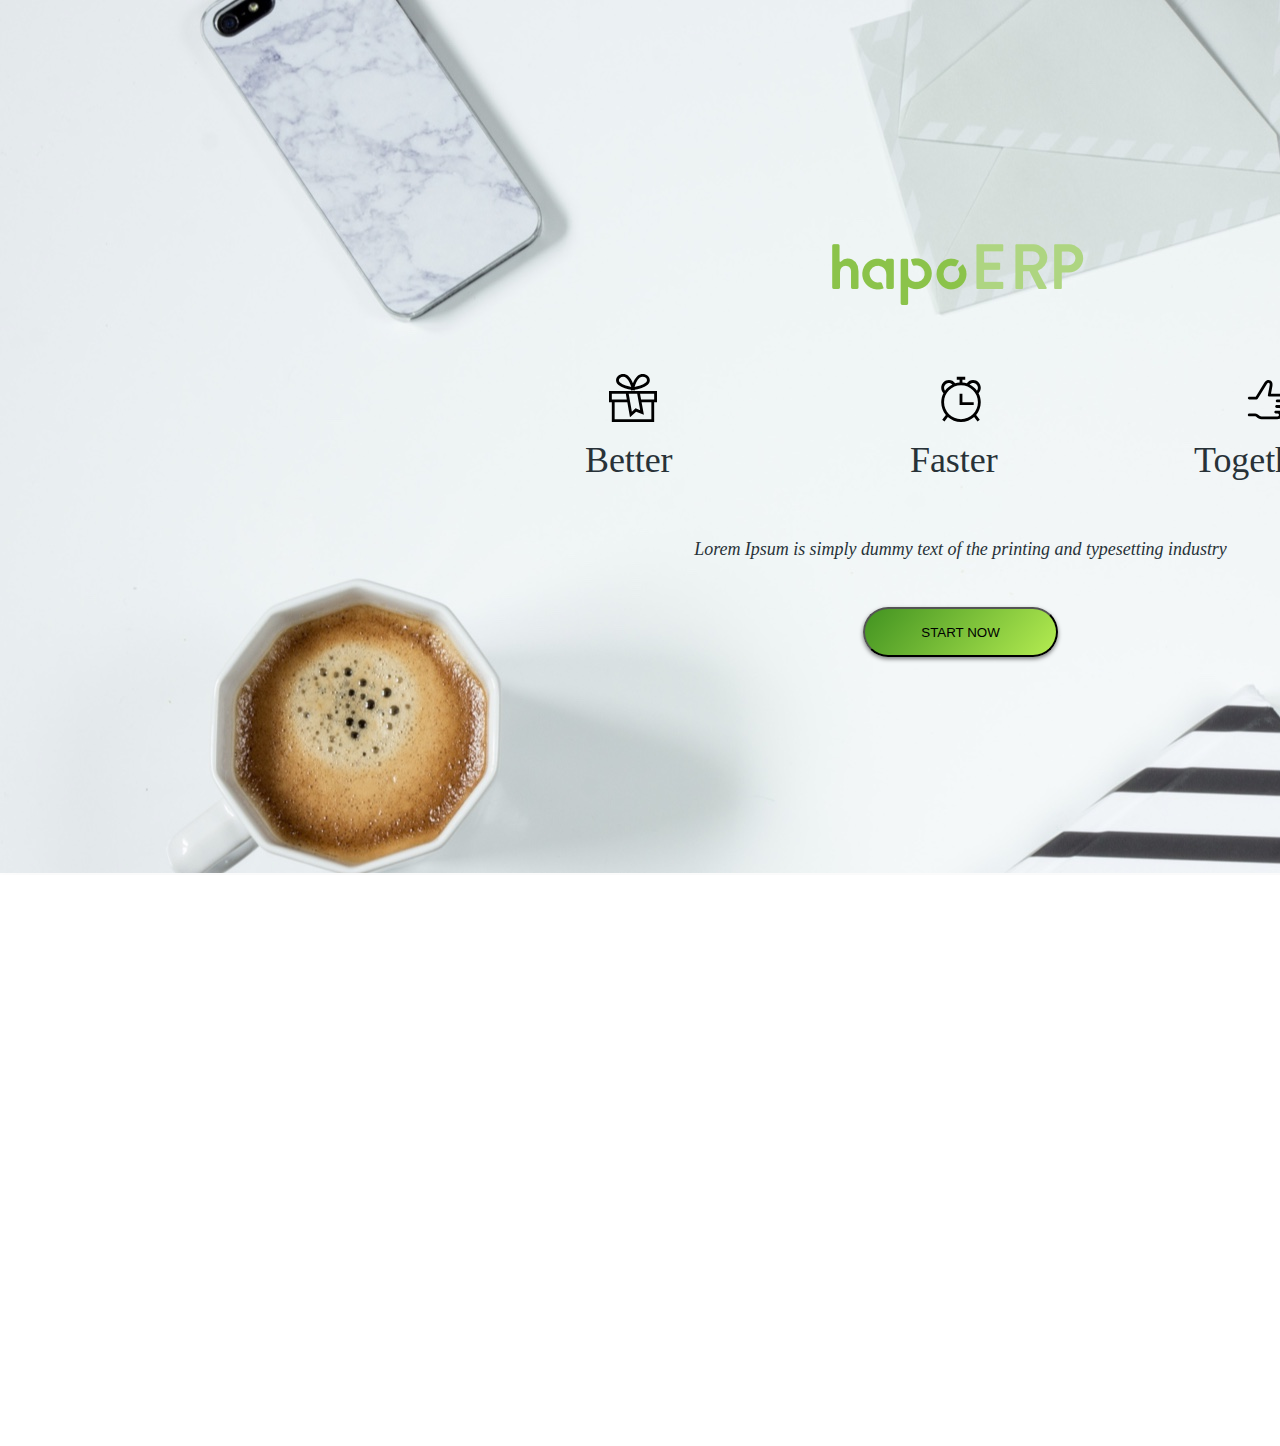
==== index.html @ c33e1467 "banner done" ====
<!DOCTYPE html>
<html>

<head>
    <link rel="stylesheet" href="css/style.css">
    <meta charset="UTF-8">
    <title>layout</title>
    
</head>

<body>
    <div class="wrapper">
        <header>
            <div class="top-content">
                <div class="about-us">
                    <pre>ABOUT US</pre>
                </div>
                <div class="sign-in"><button id="button">Sign in</button></div>
                <div class="hapo-erp"><img src="img/hapoERP.png" alt="..."></div>
    
                <img class="gift"  src="img/icon161-themify.svg" alt="photo">
                <img class="clock" src="img/icon199-themify.svg" alt="photo">
                <img class="finger" src="img/icon113-themify.svg" alt="photo">
                <p class="better" >Better</p>
                <p class="faster" >Faster</p>
                <p class="together" >Together</p>


                <p class="lorem-ipsum-is-simpl">Lorem Ipsum is simply dummy text of the printing and typesetting
                    industry</p>
                <div class="start-now"><button id="button1">START NOW</button></div>
            </div>
            <div class="mid-content">
                <div class="left">
                    <img class="mid-left" src="img/midleft.png" alt="...">

                </div>
                <div class="right"></div>
                
            </div>
        </header>
    </div>
</body>

</html>
---- css/style.css ----
* {
    margin: 0;
    padding: 0;
    box-sizing: border-box;
}


.top-content {
    width: 100%;
    height: 875px;
    background-image: url(../img/banner.jpeg);
    background-repeat: no-repeat;
    position: relative;
}
.about-us {
	height: 16px;
	width: 66px;
	color:#283238;
	font-family: Roboto;
	font-size: 12px;
	letter-spacing: 1px;
    line-height: 16px;
    position: absolute;
    top: 53px;
    right: 38px;
    bottom: 806px;
    left: 1344px;
}
.banner {
	height: 875px;
	width: 1920px;
}
.rectangle-2 {
	height: 36px;
	width: 82px;
	border: px solid #8BC34A;
    border-radius: 100px;
    position: absolute;
    top: 52px;
    right: 390px;
    left: 1448px;
    bottom: 796px;

    
}
.sign-in {
	color: #8BC34A;
	font-family: Roboto;
	font-size: 12px;
	letter-spacing: 1px;
	line-height: 16px;
}

#button {
    position: absolute;
    top: 52px;
    right: 390px;
    bottom: 796px;
    left: 1449px;
	height: 16px;
	width: 50px;

        height: 30px;
        width: 60px;
        color: #8BC34A;
        font-family: Roboto;
        font-size: 12px;
        letter-spacing: 1px;
        line-height: 16px;
    
}
.hapo-erp {
	height: 77px;
	width: 256px;
	color: #AED581;
	font-family: Enso;
	font-size: 64px;
    line-height: 77px;
    position: absolute;
    top: 244px;
    right: 832px;
    bottom: 554px;
    left: 832px;
}
.lorem-ipsum-is-simpl {
	height: 24px;
	width: 569px;
	color: #283238;
	font-family: Roboto;
	font-size: 18px;
	font-style: italic;
	letter-spacing: -0.03px;
    line-height: 24px;
    text-align: center;
    position: absolute;
    top: 537px;
    right: 675px;
    bottom: 314px;
    left: 676px;
}
#button1 {
	height: 50px;
	width: 195px;
	border-radius: 100px;
	background: linear-gradient(311.12deg, #B4EC51 0%, #429321 100%);
    box-shadow: 0 2px 4px 0 rgba(0,0,0,0.5);
    position: absolute;
    top: 607px;
    right: 862px;
    bottom: 233px;
    left: 863px;
}
.start-now {
	height: 21px;
	width: 101px;
	color: white;
	font-family: Roboto;
	font-size: 16px;
	letter-spacing: 1.33px;
	line-height: 21px;
}


.mid-content.ma {
	height: 571px;
	width: 1920px;
	background-color: #FFFFFF;
	box-shadow: 0 15px 35px 0 rgba(0,0,0,0.1);
}

.gift {
	height: 48px;
    width: 52px;
    position: absolute;
    top: 374px;
    right: 1261px;
    bottom: 453px;
    left: 607px;
}
.clock {
	height: 48px;
	width: 52px;
    position: absolute;
    top: 374px;
    right: 933px;
    bottom: 453px;
    left: 935px;
}
.finger {
	height: 48px;
	width: 52px;
    position: absolute;
    top: 374px;
    right: 629px;
    bottom: 453px;
    left: 1239px;
}
.together {
	height: 48px;
	width: 141px;
	color: #283238;
	font-family: Roboto;
	font-size: 36px;
	font-weight: 300;
	letter-spacing: -0.07px;
    line-height: 48px;
    position: absolute;
    padding: 436px 595px 391px 1194px;
}
.faster {
	height: 48px;
	width: 101px;
	color: #283238;
	font-family: Roboto;
	font-size: 36px;
	font-weight: 300;
	letter-spacing: -0.07px;
    line-height: 48px;
    position: absolute;
    padding: 436px 909px 391px 910px;
}
.better {
	height: 48px;
	width: 96px;
	color: #283238;
	font-family: Roboto;
	font-size: 36px;
	font-weight: 300;
	letter-spacing: -0.07px;
    line-height: 48px;
    position: absolute;
    padding: 436px 1239px 391px 585px;
}
.mid-content {
	height: 571px;
	width: 1920px;
	background-color: #FFFFFF;
	box-shadow: 0 15px 35px 0 rgba(0,0,0,0.1);
}
.mid-left{
    height: 365.22px ;
    width: 554.34px;
    position: absolute;
    padding: 107.41px 975.49px 100.26px 390.21px;
}
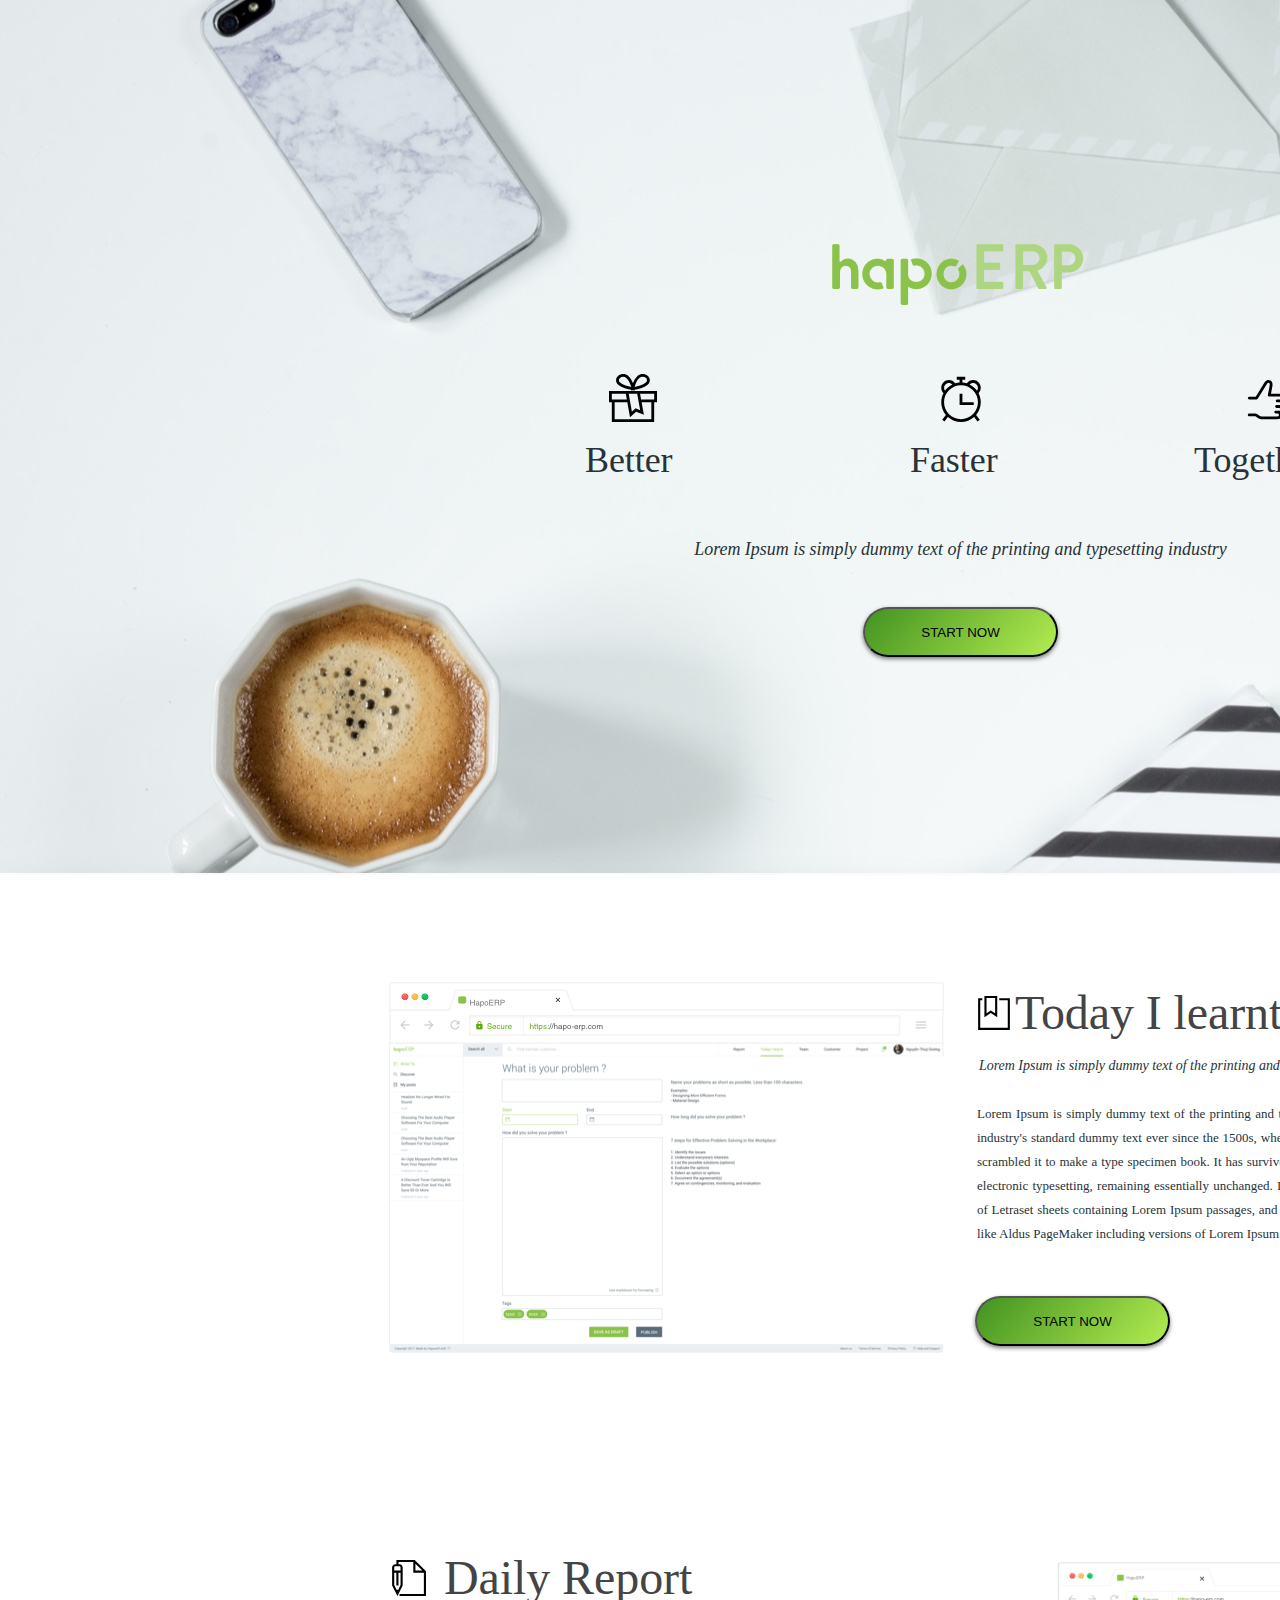
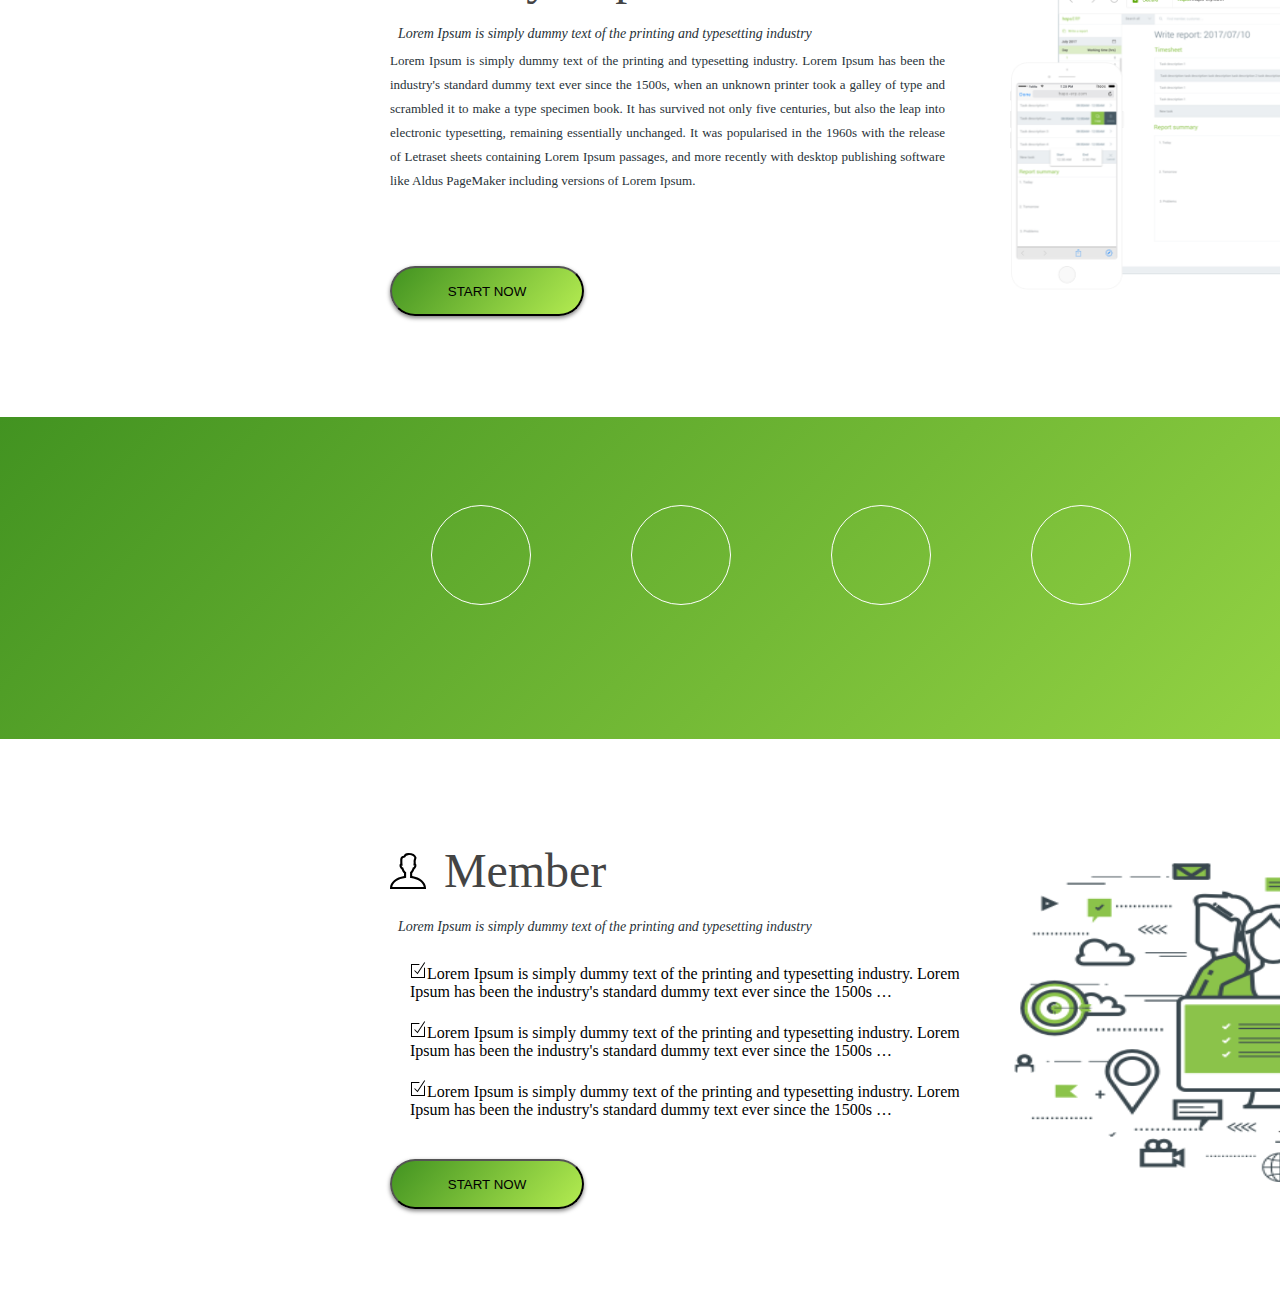
==== commit daf237b0: "to Member" ====
--- a/index.html
+++ b/index.html
@@ -5,7 +5,7 @@
     <link rel="stylesheet" href="css/style.css">
     <meta charset="UTF-8">
     <title>layout</title>
-    
+
 </head>
 
 <body>
@@ -17,29 +17,97 @@
                 </div>
                 <div class="sign-in"><button id="button">Sign in</button></div>
                 <div class="hapo-erp"><img src="img/hapoERP.png" alt="..."></div>
-    
-                <img class="gift"  src="img/icon161-themify.svg" alt="photo">
+
+                <img class="gift" src="img/icon161-themify.svg" alt="photo">
                 <img class="clock" src="img/icon199-themify.svg" alt="photo">
                 <img class="finger" src="img/icon113-themify.svg" alt="photo">
-                <p class="better" >Better</p>
-                <p class="faster" >Faster</p>
-                <p class="together" >Together</p>
+                <p class="better">Better</p>
+                <p class="faster">Faster</p>
+                <p class="together">Together</p>
 
 
-                <p class="lorem-ipsum-is-simpl">Lorem Ipsum is simply dummy text of the printing and typesetting
-                    industry</p>
+                <p class="lorem-ipsum-is-simpl">Lorem Ipsum is simply dummy text of the printing and typesetting industry
+                </p>
                 <div class="start-now"><button id="button1">START NOW</button></div>
             </div>
-            <div class="mid-content">
-                <div class="left">
-                    <img class="mid-left" src="img/midleft.png" alt="...">
+            <div class="learn-content">
+                <img class="left-learn" src="img/TIL.png" alt="photo1">
+                <div class="right-learn">
+                    <img class="icon1" src="img/icon25-themify.svg" alt="">
+                    <p class="title-learn">Today I learnt </p>
+                    <p class="line1">Lorem Ipsum is simply dummy text of the printing and typesetting industry</p>
+                    <p class="lorem1">Lorem Ipsum is simply dummy text of the printing and typesetting industry. Lorem Ipsum has been the industry's standard dummy text ever since the 1500s, when an unknown printer took a galley of type and scrambled it to make a type
+                        specimen book. It has survived not only five centuries, but also the leap into electronic typesetting, remaining essentially unchanged. It was popularised in the 1960s with the release of Letraset sheets containing Lorem Ipsum
+                        passages, and more recently with desktop publishing software like Aldus PageMaker including versions of Lorem Ipsum.</p>
+                    <button id="button2">START NOW</button>
+                </div>
+            </div>
+            <div class="report-content">
+                <div class="middle">
+                    <img class="icon2" src="img/write.svg" alt="">
+                    <p class="title-report">Daily Report</p>
+                    <p class="line2">Lorem Ipsum is simply dummy text of the printing and typesetting industry</p>
+                    <p class="lorem2">Lorem Ipsum is simply dummy text of the printing and typesetting industry. Lorem Ipsum has been the industry's standard dummy text ever since the 1500s, when an unknown printer took a galley of type and scrambled it to make a type
+                        specimen book. It has survived not only five centuries, but also the leap into electronic typesetting, remaining essentially unchanged. It was popularised in the 1960s with the release of Letraset sheets containing Lorem Ipsum
+                        passages, and more recently with desktop publishing software like Aldus PageMaker including versions of Lorem Ipsum.</p>
+                    <button id="button3">START NOW</button>
+                    <img class="photo" src="img/daily-report.png" alt="">
+                </div>
+            </div>
+            <div class="step">
+                <ul>
+                    <li>
+                        <div class="circle-large"></div>
+                        <div class="circle-small"></div>
+                    </li>
+                    <li>
+                        <div class="circle-large"></div>
+                        <div class="circle-small"></div>
+                    </li>
+                    <li>
+                        <div class="circle-large"></div>
+                        <div class="circle-small"></div>
+                    </li>
+                    <li>
+                        <div class="circle-large"></div>
+                        <div class="circle-small"></div>
+                    </li>
 
+                </ul>
+
+            </div>
+            <div class="report-content">
+                <div class="middle">
+                    <img class="icon2" src="img/icon3-themify.svg" alt="">
+                    <p class="title-report">Member</p>
+                    <p class="line2">Lorem Ipsum is simply dummy text of the printing and typesetting industry</p>
+                    <ol>
+                        <li>
+                            <p><img src="img/icon78-themify.svg" alt="">Lorem Ipsum is simply dummy text of the printing and typesetting industry. Lorem <br>Ipsum has been the industry's standard dummy text ever since the 1500s … </p>
+                        </li>
+                        <li>
+                            <p><img src="img/icon78-themify.svg" alt="">Lorem Ipsum is simply dummy text of the printing and typesetting industry. Lorem <br>Ipsum has been the industry's standard dummy text ever since the 1500s … </p>
+                        </li>
+                        <li>
+                            <p><img src="img/icon78-themify.svg" alt="">Lorem Ipsum is simply dummy text of the printing and typesetting industry. Lorem <br>Ipsum has been the industry's standard dummy text ever since the 1500s … </p>
+                        </li>
+                    </ol>
+                    <!-- <p class="lorem2">Lorem Ipsum is simply dummy text of the printing and typesetting industry. Lorem Ipsum has been the industry's standard dummy text ever since the 1500s, when an unknown printer took a galley of type and scrambled it to make a type
+                        specimen book. It has survived not only five centuries, but also the leap into electronic typesetting, remaining essentially unchanged. It was popularised in the 1960s with the release of Letraset sheets containing Lorem Ipsum
+                        passages, and more recently with desktop publishing software like Aldus PageMaker including versions of Lorem Ipsum.</p>-->
+                    <button id="button3">START NOW</button>
+                    <img class="photo" src="img/Page 1.png" alt="">
                 </div>
-                <div class="right"></div>
-                
+
             </div>
+
         </header>
+
+
+        <!-- <div class="circle"></div> -->
     </div>
+    <!--wrapper-->
+
 </body>
 
 </html>--- a/css/style.css
+++ b/css/style.css
@@ -3,7 +3,6 @@
     padding: 0;
     box-sizing: border-box;
 }
-
 
 .top-content {
     width: 100%;
@@ -12,13 +11,14 @@
     background-repeat: no-repeat;
     position: relative;
 }
+
 .about-us {
-	height: 16px;
-	width: 66px;
-	color:#283238;
-	font-family: Roboto;
-	font-size: 12px;
-	letter-spacing: 1px;
+    height: 16px;
+    width: 66px;
+    color: #283238;
+    font-family: Roboto;
+    font-size: 12px;
+    letter-spacing: 1px;
     line-height: 16px;
     position: absolute;
     top: 53px;
@@ -26,29 +26,30 @@
     bottom: 806px;
     left: 1344px;
 }
+
 .banner {
-	height: 875px;
-	width: 1920px;
-}
+    height: 875px;
+    width: 1920px;
+}
+
 .rectangle-2 {
-	height: 36px;
-	width: 82px;
-	border: px solid #8BC34A;
+    height: 36px;
+    width: 82px;
+    border: px solid #8BC34A;
     border-radius: 100px;
     position: absolute;
     top: 52px;
     right: 390px;
     left: 1448px;
     bottom: 796px;
-
-    
-}
+}
+
 .sign-in {
-	color: #8BC34A;
-	font-family: Roboto;
-	font-size: 12px;
-	letter-spacing: 1px;
-	line-height: 16px;
+    color: #8BC34A;
+    font-family: Roboto;
+    font-size: 12px;
+    letter-spacing: 1px;
+    line-height: 16px;
 }
 
 #button {
@@ -57,24 +58,23 @@
     right: 390px;
     bottom: 796px;
     left: 1449px;
-	height: 16px;
-	width: 50px;
-
-        height: 30px;
-        width: 60px;
-        color: #8BC34A;
-        font-family: Roboto;
-        font-size: 12px;
-        letter-spacing: 1px;
-        line-height: 16px;
-    
-}
+    height: 16px;
+    width: 50px;
+    height: 30px;
+    width: 60px;
+    color: #8BC34A;
+    font-family: Roboto;
+    font-size: 12px;
+    letter-spacing: 1px;
+    line-height: 16px;
+}
+
 .hapo-erp {
-	height: 77px;
-	width: 256px;
-	color: #AED581;
-	font-family: Enso;
-	font-size: 64px;
+    height: 77px;
+    width: 256px;
+    color: #AED581;
+    font-family: Enso;
+    font-size: 64px;
     line-height: 77px;
     position: absolute;
     top: 244px;
@@ -82,14 +82,15 @@
     bottom: 554px;
     left: 832px;
 }
+
 .lorem-ipsum-is-simpl {
-	height: 24px;
-	width: 569px;
-	color: #283238;
-	font-family: Roboto;
-	font-size: 18px;
-	font-style: italic;
-	letter-spacing: -0.03px;
+    height: 24px;
+    width: 569px;
+    color: #283238;
+    font-family: Roboto;
+    font-size: 18px;
+    font-style: italic;
+    letter-spacing: -0.03px;
     line-height: 24px;
     text-align: center;
     position: absolute;
@@ -98,38 +99,39 @@
     bottom: 314px;
     left: 676px;
 }
+
 #button1 {
-	height: 50px;
-	width: 195px;
-	border-radius: 100px;
-	background: linear-gradient(311.12deg, #B4EC51 0%, #429321 100%);
-    box-shadow: 0 2px 4px 0 rgba(0,0,0,0.5);
+    height: 50px;
+    width: 195px;
+    border-radius: 100px;
+    background: linear-gradient(311.12deg, #B4EC51 0%, #429321 100%);
+    box-shadow: 0 2px 4px 0 rgba(0, 0, 0, 0.5);
     position: absolute;
     top: 607px;
     right: 862px;
     bottom: 233px;
     left: 863px;
 }
+
 .start-now {
-	height: 21px;
-	width: 101px;
-	color: white;
-	font-family: Roboto;
-	font-size: 16px;
-	letter-spacing: 1.33px;
-	line-height: 21px;
-}
-
+    height: 21px;
+    width: 101px;
+    color: white;
+    font-family: Roboto;
+    font-size: 16px;
+    letter-spacing: 1.33px;
+    line-height: 21px;
+}
 
 .mid-content.ma {
-	height: 571px;
-	width: 1920px;
-	background-color: #FFFFFF;
-	box-shadow: 0 15px 35px 0 rgba(0,0,0,0.1);
+    height: 571px;
+    width: 1920px;
+    background-color: #FFFFFF;
+    box-shadow: 0 15px 35px 0 rgba(0, 0, 0, 0.1);
 }
 
 .gift {
-	height: 48px;
+    height: 48px;
     width: 52px;
     position: absolute;
     top: 374px;
@@ -137,69 +139,311 @@
     bottom: 453px;
     left: 607px;
 }
+
 .clock {
-	height: 48px;
-	width: 52px;
+    height: 48px;
+    width: 52px;
     position: absolute;
     top: 374px;
     right: 933px;
     bottom: 453px;
     left: 935px;
 }
+
 .finger {
-	height: 48px;
-	width: 52px;
+    height: 48px;
+    width: 52px;
     position: absolute;
     top: 374px;
     right: 629px;
     bottom: 453px;
     left: 1239px;
 }
+
 .together {
-	height: 48px;
-	width: 141px;
-	color: #283238;
-	font-family: Roboto;
-	font-size: 36px;
-	font-weight: 300;
-	letter-spacing: -0.07px;
+    height: 48px;
+    width: 141px;
+    color: #283238;
+    font-family: Roboto;
+    font-size: 36px;
+    font-weight: 300;
+    letter-spacing: -0.07px;
     line-height: 48px;
     position: absolute;
     padding: 436px 595px 391px 1194px;
 }
+
 .faster {
-	height: 48px;
-	width: 101px;
-	color: #283238;
-	font-family: Roboto;
-	font-size: 36px;
-	font-weight: 300;
-	letter-spacing: -0.07px;
+    height: 48px;
+    width: 101px;
+    color: #283238;
+    font-family: Roboto;
+    font-size: 36px;
+    font-weight: 300;
+    letter-spacing: -0.07px;
     line-height: 48px;
     position: absolute;
     padding: 436px 909px 391px 910px;
 }
+
 .better {
-	height: 48px;
-	width: 96px;
-	color: #283238;
-	font-family: Roboto;
-	font-size: 36px;
-	font-weight: 300;
-	letter-spacing: -0.07px;
+    height: 48px;
+    width: 96px;
+    color: #283238;
+    font-family: Roboto;
+    font-size: 36px;
+    font-weight: 300;
+    letter-spacing: -0.07px;
     line-height: 48px;
     position: absolute;
     padding: 436px 1239px 391px 585px;
 }
-.mid-content {
-	height: 571px;
-	width: 1920px;
-	background-color: #FFFFFF;
-	box-shadow: 0 15px 35px 0 rgba(0,0,0,0.1);
-}
-.mid-left{
-    height: 365.22px ;
-    width: 554.34px;
-    position: absolute;
-    padding: 107.41px 975.49px 100.26px 390.21px;
+
+
+/*................*/
+
+
+/*..............................*/
+
+
+/*........To day i learn........*/
+
+.learn-content {
+    position: relative;
+    height: 571px;
+    width: 1920px;
+    background-color: #FFFFFF;
+    box-shadow: 0 15px 35px 0 rgba(0, 0, 0, 0.1);
+}
+
+.left-learn {
+    top: 107.41px;
+    right: 975.81px;
+    position: absolute;
+}
+
+.right-learn {
+    width: 554px;
+    height: 364px;
+    top: 107.41px;
+    right: 390px;
+    position: absolute;
+    background: white;
+}
+
+.icon1 {
+    width: 36px;
+    height: 36px;
+    position: absolute;
+    top: 14px;
+    color: #444444;
+    font-family: themify;
+    font-size: 36px;
+    letter-spacing: -0.07px;
+    line-height: 36px;
+}
+
+.title-learn {
+    position: absolute;
+    height: 63px;
+    width: 308px;
+    top: -1px;
+    left: 39px;
+    color: #444444;
+    font-family: Roboto;
+    font-size: 48px;
+    font-weight: 300;
+    letter-spacing: -0.09px;
+    line-height: 63px;
+}
+
+.line1 {
+    height: 19px;
+    width: 442px;
+    color: #283238;
+    font-family: Roboto;
+    font-size: 14px;
+    font-style: italic;
+    letter-spacing: -0.03px;
+    line-height: 19px;
+    position: absolute;
+    top: 74px;
+    left: 3px;
+}
+
+.lorem1 {
+    height: 168px;
+    width: 555px;
+    color: #283238;
+    font-family: Roboto;
+    font-size: 13px;
+    line-height: 24px;
+    text-align: justify;
+    position: absolute;
+    top: 120px;
+    left: 1px;
+}
+
+#button2 {
+    height: 50px;
+    width: 195px;
+    border-radius: 100px;
+    background: linear-gradient(311.12deg, #B4EC51 0%, #429321 100%);
+    box-shadow: 0 2px 4px 0 rgba(0, 0, 0, 0.5);
+    position: absolute;
+    top: 314px;
+    right: 360px;
+}
+
+
+/*.................................*/
+
+
+/*.........Daily Report..........*/
+
+.report-content {
+    width: 1920px;
+    height: 571px;
+    background: white;
+    position: relative;
+}
+
+.icon2 {
+    width: 36px;
+    height: 36px;
+    position: absolute;
+    top: 14px;
+    left: 0;
+    color: #444444;
+    font-family: themify;
+    font-size: 36px;
+    letter-spacing: -0.07px;
+    line-height: 36px;
+}
+
+.middle {
+    width: 1140px;
+    height: 370px;
+    top: 107.41px;
+    right: 390px;
+    top: 100px;
+    position: absolute;
+    background: white;
+}
+
+.title-report {
+    height: 63px;
+    width: 252px;
+    color: #444444;
+    font-family: Roboto;
+    font-size: 48px;
+    font-weight: 300;
+    letter-spacing: -0.09px;
+    line-height: 63px;
+    position: absolute;
+    margin-left: 54px;
+}
+
+.line2 {
+    height: 19px;
+    width: 442px;
+    color: #283238;
+    font-family: Roboto;
+    font-size: 14px;
+    font-style: italic;
+    letter-spacing: -0.03px;
+    line-height: 19px;
+    position: absolute;
+    top: 78px;
+    left: 8px;
+}
+
+.lorem2 {
+    height: 168px;
+    width: 555px;
+    color: #283238;
+    font-family: Roboto;
+    font-size: 13px;
+    line-height: 24px;
+    text-align: justify;
+    position: absolute;
+    top: 103px;
+    left: 0px;
+}
+
+#button3 {
+    height: 50px;
+    width: 194px;
+    border-radius: 100px;
+    background: linear-gradient(311.12deg, #B4EC51 0%, #429321 100%);
+    box-shadow: 0 2px 4px 0 rgba(0, 0, 0, 0.5);
+    position: absolute;
+    left: 0px;
+    bottom: 0px;
+}
+
+.photo {
+    height: 328px;
+    width: 520px;
+    position: absolute;
+    top: 16px;
+    right: 0px;
+}
+
+
+/*.........................*/
+
+
+/* ....................... */
+
+
+/* ..........step-cirle----------- */
+
+.step {
+    position: relative;
+    height: 322px;
+    width: 1920px;
+    background: linear-gradient(315deg, #B4EC51 0%, #429321 100%);
+}
+
+
+/* .circle {
+    width: 100px;
+    height: 100px;
+    background-color: #283238;
+    margin: 0 auto;
+    border-radius: 50%;
+} */
+
+ul {
+    list-style: none;
+    /* background: #429321; */
+    position: absolute;
+    top: 37.75px;
+    left: 380.75px;
+    height: 250;
+    width: 200;
+}
+
+ul li {
+    float: left;
+    margin: 50px;
+}
+
+.circle-large {
+    width: 100px;
+    height: 100px;
+    margin: 0 auto;
+    border-radius: 50%;
+    border: 1px solid white;
+}
+
+ol {
+    list-style: none;
+    margin: 123px auto;
+    padding: -10px;
+}
+
+ol li {
+    margin: 20px;
 }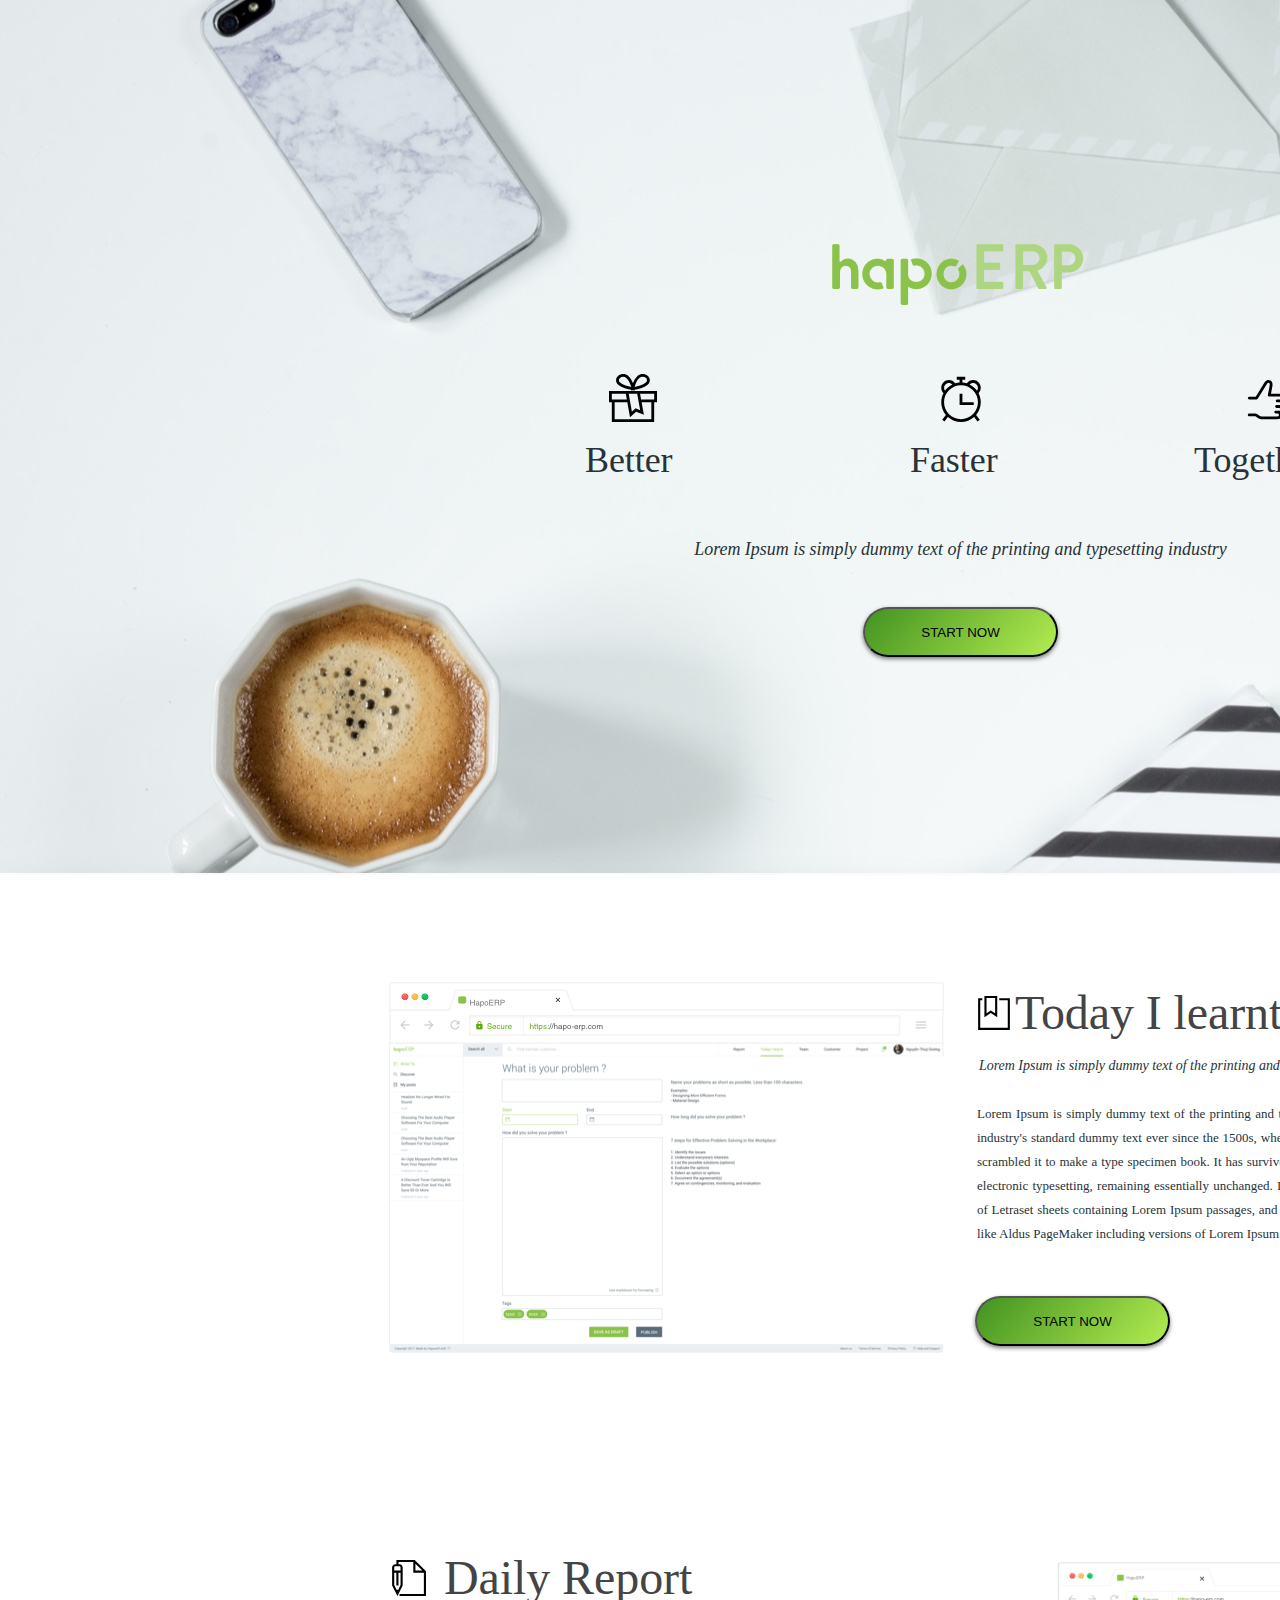
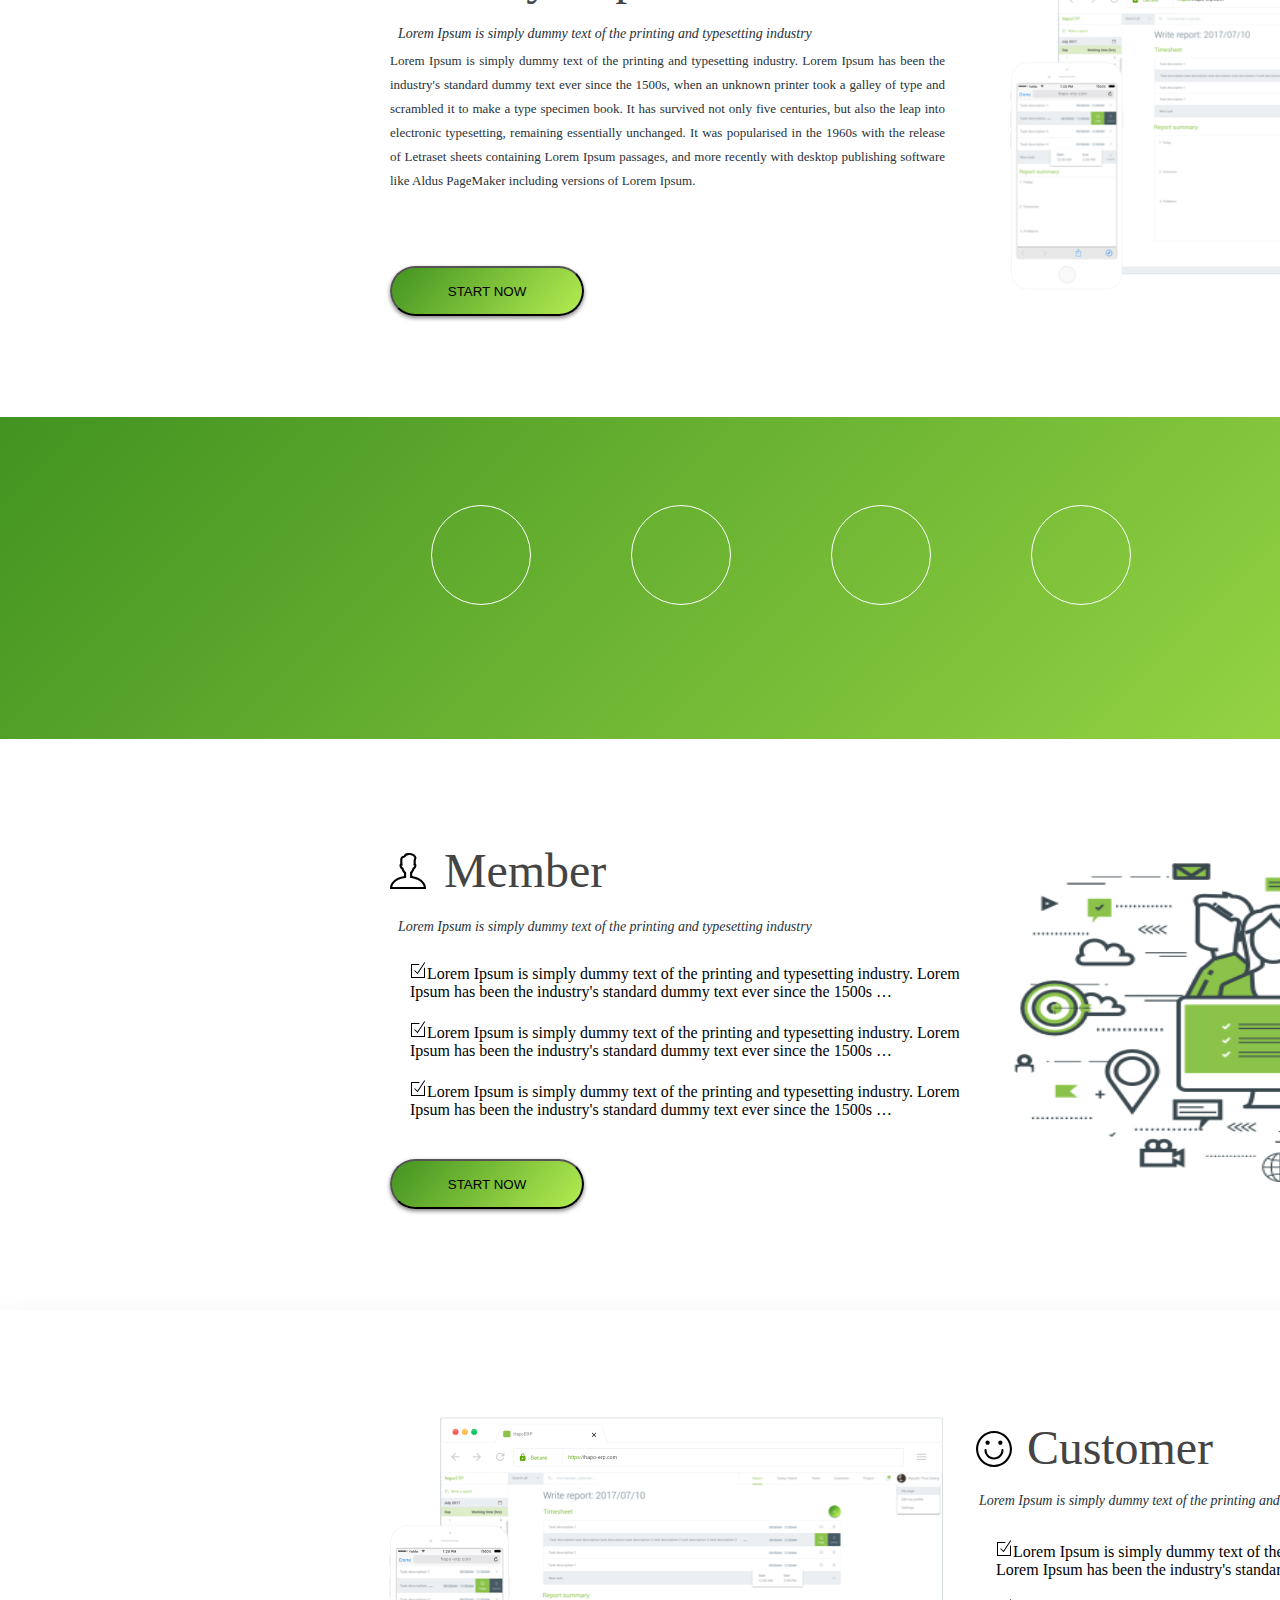
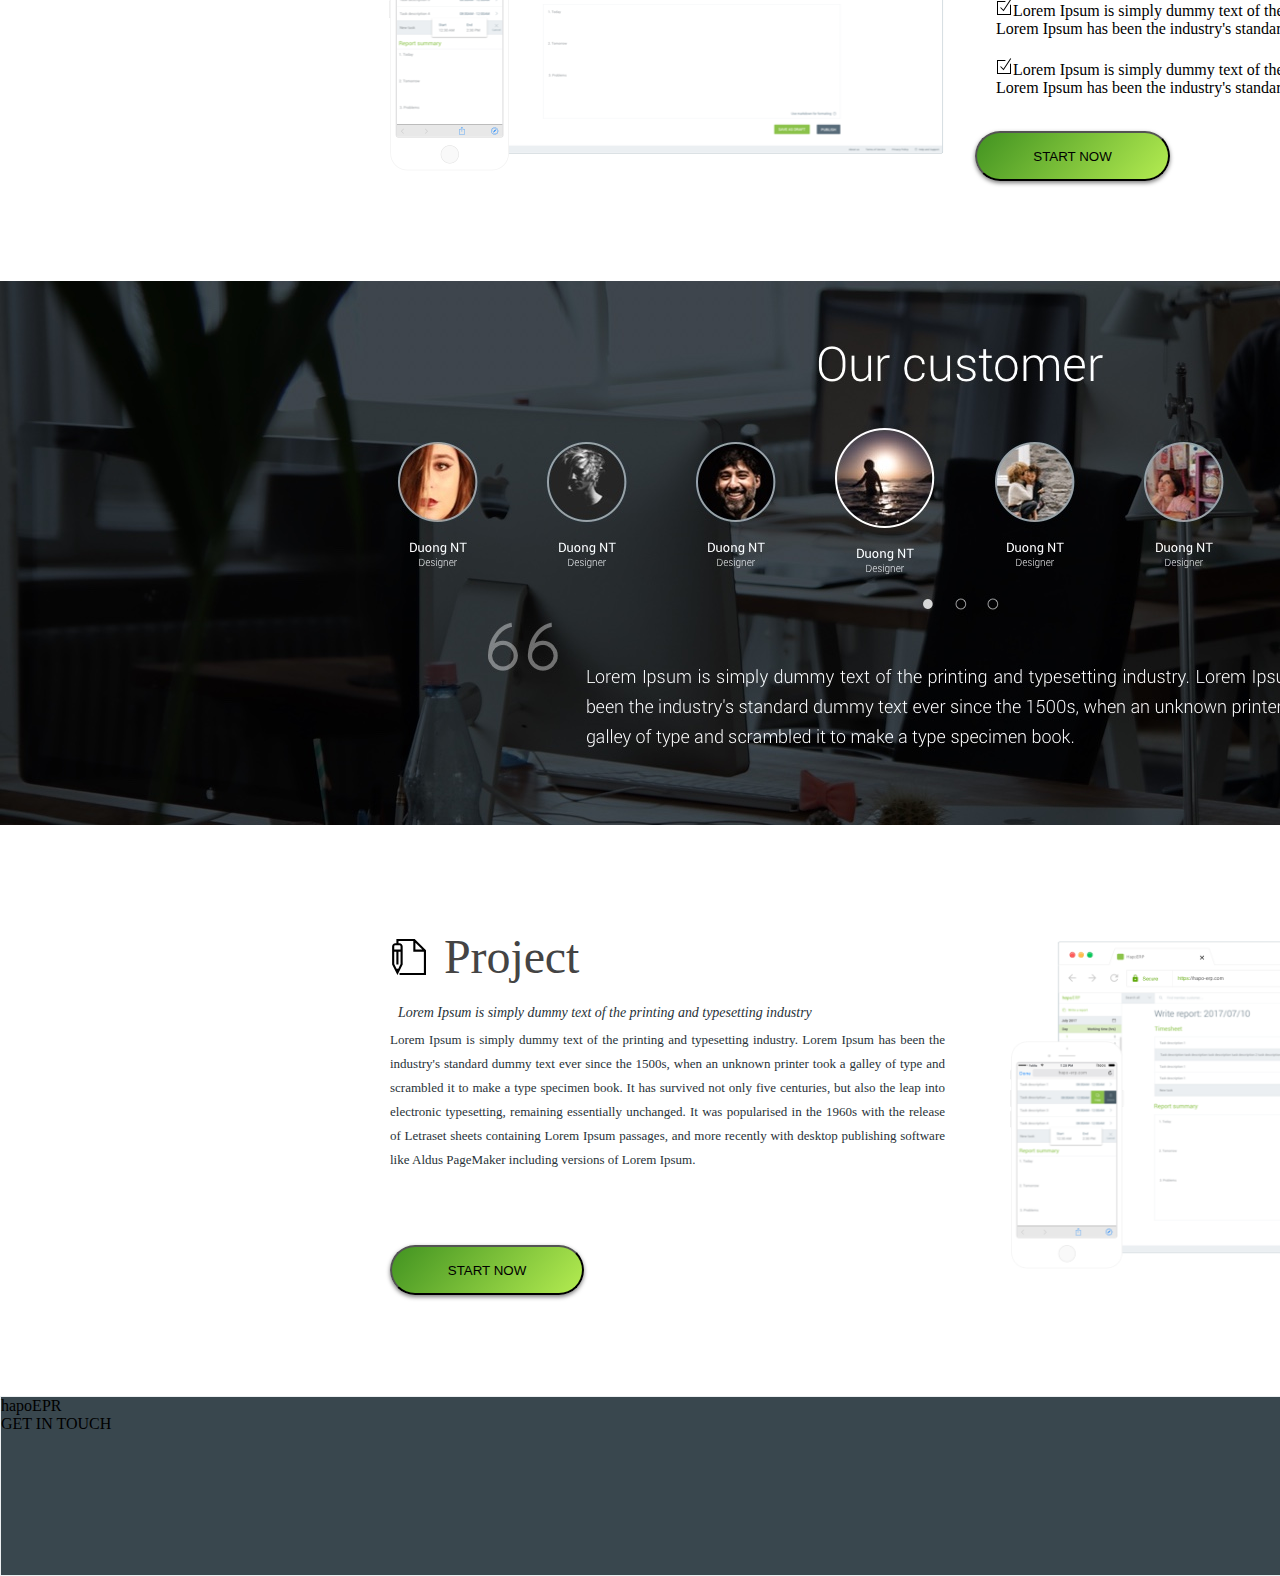
==== commit 31486783: "ngay 5/7" ====
--- a/index.html
+++ b/index.html
@@ -76,6 +76,7 @@
                 </ul>
 
             </div>
+            <!-- member -->
             <div class="report-content">
                 <div class="middle">
                     <img class="icon2" src="img/icon3-themify.svg" alt="">
@@ -93,18 +94,131 @@
                         </li>
                     </ol>
                     <!-- <p class="lorem2">Lorem Ipsum is simply dummy text of the printing and typesetting industry. Lorem Ipsum has been the industry's standard dummy text ever since the 1500s, when an unknown printer took a galley of type and scrambled it to make a type
-                        specimen book. It has survived not only five centuries, but also the leap into electronic typesetting, remaining essentially unchanged. It was popularised in the 1960s with the release of Letraset sheets containing Lorem Ipsum
-                        passages, and more recently with desktop publishing software like Aldus PageMaker including versions of Lorem Ipsum.</p>-->
+                            specimen book. It has survived not only five centuries, but also the leap into electronic typesetting, remaining essentially unchanged. It was popularised in the 1960s with the release of Letraset sheets containing Lorem Ipsum
+                            passages, and more recently with desktop publishing software like Aldus PageMaker including versions of Lorem Ipsum.</p>-->
                     <button id="button3">START NOW</button>
                     <img class="photo" src="img/Page 1.png" alt="">
                 </div>
 
-            </div>
-
-        </header>
-
-
-        <!-- <div class="circle"></div> -->
+
+            </div>
+            <!-- customer -->
+            <div class="learn-content">
+                <img class="left-learn" src="img/daily-report.png" alt="photo2">
+                <div class="right-learn">
+                    <img class="icon1" src="img/icon288-themify.svg" alt="">
+                    <pre class="title-learn"> Customer </pre>
+                    <p class="line1">Lorem Ipsum is simply dummy text of the printing and typesetting industry</p>
+                    <p class="lorem1">
+                        <ol>
+                            <li>
+                                <p><img src="img/icon78-themify.svg" alt="">Lorem Ipsum is simply dummy text of the printing and typesetting industry. Lorem Ipsum has been the industry's standard dummy text ever since the 1500s</p>
+                            </li>
+                            <li>
+                                <p><img src="img/icon78-themify.svg" alt="">Lorem Ipsum is simply dummy text of the printing and typesetting industry. Lorem Ipsum has been the industry's standard dummy text ever since the 1500s</p>
+                            </li>
+                            <li>
+                                <p><img src="img/icon78-themify.svg" alt="">Lorem Ipsum is simply dummy text of the printing and typesetting industry. Lorem Ipsum has been the industry's standard dummy text ever since the 1500s</p>
+                            </li>
+                        </ol>
+                    </p>
+                    <button id="button2">START NOW</button>
+                </div>
+            </div>
+
+            <!--      our customer     -->
+            <!-- <div class="our">
+                <p class="our-customer">Our Customer</p>
+                <ul>
+                    <li><img src="img/Rectangle 4 Copy 2.png" alt="">
+                        <div class="label">
+                            <p>Duong NT</p>
+                            <small>Designer</small>
+                        </div>
+
+                    </li>
+                    <li><img src="img/Rectangle 4 Copy 2.png" alt="">
+                        <div class="label">
+                            <p>Duong NT</p>
+                            <small>Designer</small>
+                        </div>
+
+                    </li>
+                    <li><img src="img/Rectangle 4 Copy 2.png" alt="">
+                        <div class="label">
+                            <p>Duong NT</p>
+                            <small>Designer</small>
+                        </div>
+                    </li>
+                    <li><img src="img/Rectangle 4 Copy 2.png" alt="">
+                        <div class="label">
+                            <p>Duong NT</p>
+                            <small>Designer</small>
+                        </div>
+                    </li>
+                    <li><img src="img/Rectangle 4 Copy 2.png" alt="">
+                        <div class="label">
+                            <p>Duong NT</p>
+                            <small>Designer</small>
+                        </div>
+                    </li>
+                    <li><img src="img/Rectangle 4 Copy 2.png" alt="">
+                        <div class="label">
+                            <p>Duong NT</p>
+                            <small>Designer</small>
+                        </div>
+                    </li>
+                    <li><img src="img/Rectangle 4 Copy 2.png" alt="">
+                        <div class="label">
+                            <p>Duong NT</p>
+                            <small>Designer</small>
+                        </div>
+                    </li>
+                    <li><img src="img/Rectangle 4 Copy 2.png" alt="">
+                        <div class="label">
+                            <p>Duong NT</p>
+                            <small>Designer</small>
+                        </div>
+                    </li>
+                </ul>
+                <div class="text6699">
+                    <div class="text">
+                        <p>Lorem ipsum, dolor sit amet consectetur adipisicing elit. Cupiditate nam repudiandae voluptates perferendis eligendi omnis natus quis recusandae quae aspernatur amet ipsum magni modi, pariatur corrupti soluta doloremque dolor,
+                            in deleniti laboriosam quidem quibusdam veritatis. Fugit molestiae aliquid veniam possimus repudiandae voluptates?</p>
+                    </div>
+                    <div class="quote-left">66</div>
+                    <div class="quote-right">99</div>
+
+                </div>
+            </div> -->
+            <div class="our"><img src="img/ourcustomer.jpg" alt=""></div>
+            <!--        project content     -->
+            <div class="report-content">
+                <div class="middle">
+                    <img class="icon2" src="img/write.svg" alt="">
+                    <p class="title-report">Project</p>
+                    <p class="line2">Lorem Ipsum is simply dummy text of the printing and typesetting industry</p>
+                    <p class="lorem2">Lorem Ipsum is simply dummy text of the printing and typesetting industry. Lorem Ipsum has been the industry's standard dummy text ever since the 1500s, when an unknown printer took a galley of type and scrambled it to make a type
+                        specimen book. It has survived not only five centuries, but also the leap into electronic typesetting, remaining essentially unchanged. It was popularised in the 1960s with the release of Letraset sheets containing Lorem Ipsum
+                        passages, and more recently with desktop publishing software like Aldus PageMaker including versions of Lorem Ipsum.</p>
+                    <button id="button3">START NOW</button>
+                    <img class="photo" src="img/daily-report.png" alt="">
+                </div>
+            </div>
+            <!--           footter           -->
+            <div class="footer">
+                <p class="hapo">hapoEPR</p>
+                <p class="get-in-touch">GET IN TOUCH</p>
+
+
+            </div>
+    </div>
+
+
+    </header>
+
+
+    <!-- <div class="circle"></div> -->
     </div>
     <!--wrapper-->
 
--- a/css/style.css
+++ b/css/style.css
@@ -407,6 +407,9 @@
 }
 
 
+/*.......circle step..............*/
+
+
 /* .circle {
     width: 100px;
     height: 100px;
@@ -438,6 +441,9 @@
     border: 1px solid white;
 }
 
+
+/* ............member........... */
+
 ol {
     list-style: none;
     margin: 123px auto;
@@ -446,4 +452,115 @@
 
 ol li {
     margin: 20px;
+}
+
+
+/*..............customer............*/
+
+
+/* .................. */
+
+
+/* ............ */
+
+
+/* .................................... */
+
+
+/* ..............our customer...................... */
+
+.our {
+    height: 544px;
+    width: 1920px;
+    background-color: rgba(40, 50, 56, 0.9);
+    position: relative;
+    background-image: url(../img/background2.jpg);
+    background-repeat: no-repeat;
+    background-size: 1920px 544px;
+}
+
+.our-customer {
+    height: 63px;
+    width: 288px;
+    color: #FFFFFF;
+    font-family: Roboto;
+    font-size: 48px;
+    font-weight: 300;
+    letter-spacing: -0.09px;
+    line-height: 63px;
+    position: absolute;
+    top: 50px;
+    bottom: 431px;
+    left: 823px;
+}
+
+
+/* ul {
+    margin-left: 390px;
+    padding-top: 161px;
+    margin-right: 390.64px;
+    margin-bottom: 303px;
+} */
+
+
+/* li {
+    float: left;
+} */
+
+
+/* .our ul {
+    position: absolute;
+    top: 161px;
+    left: 390px;
+}
+
+.our ul li {
+    float: left;
+}
+
+.label {
+    height: 31px;
+    width: 58px;
+    color: #FFFFFF;
+    font-family: Roboto;
+    font-size: 10px;
+    letter-spacing: -0.03px;
+    line-height: 13px;
+    text-align: center;
+} */
+
+
+/* ..................footer..................*/
+
+.footer {
+    width: 1920px;
+    height: 180px;
+    border: 1px solid #ECEFF1;
+    background-color: #39474E;
+    box-shadow: 0 15px 35px 0 rgba(0, 0, 0, 0.1);
+}
+
+.hapo {
+    /* margin-top: 45px;
+    margin-left: 389px;
+    height: 29px;
+    width: 96px;
+    color: #AED581;
+    font-family: Enso;
+    font-size: 24px;
+    line-height: 29px; */
+}
+
+.get-in-touch {
+    /* margin-top: 54px;
+    margin-left: 585px;
+    height: 18px;
+    width: 86px;
+    color: #8BC34A;
+    font-family: Roboto;
+    font-size: 13px;
+    font-weight: 500;
+    letter-spacing: -0.03px;
+    line-height: 18px;
+    float: left; */
 }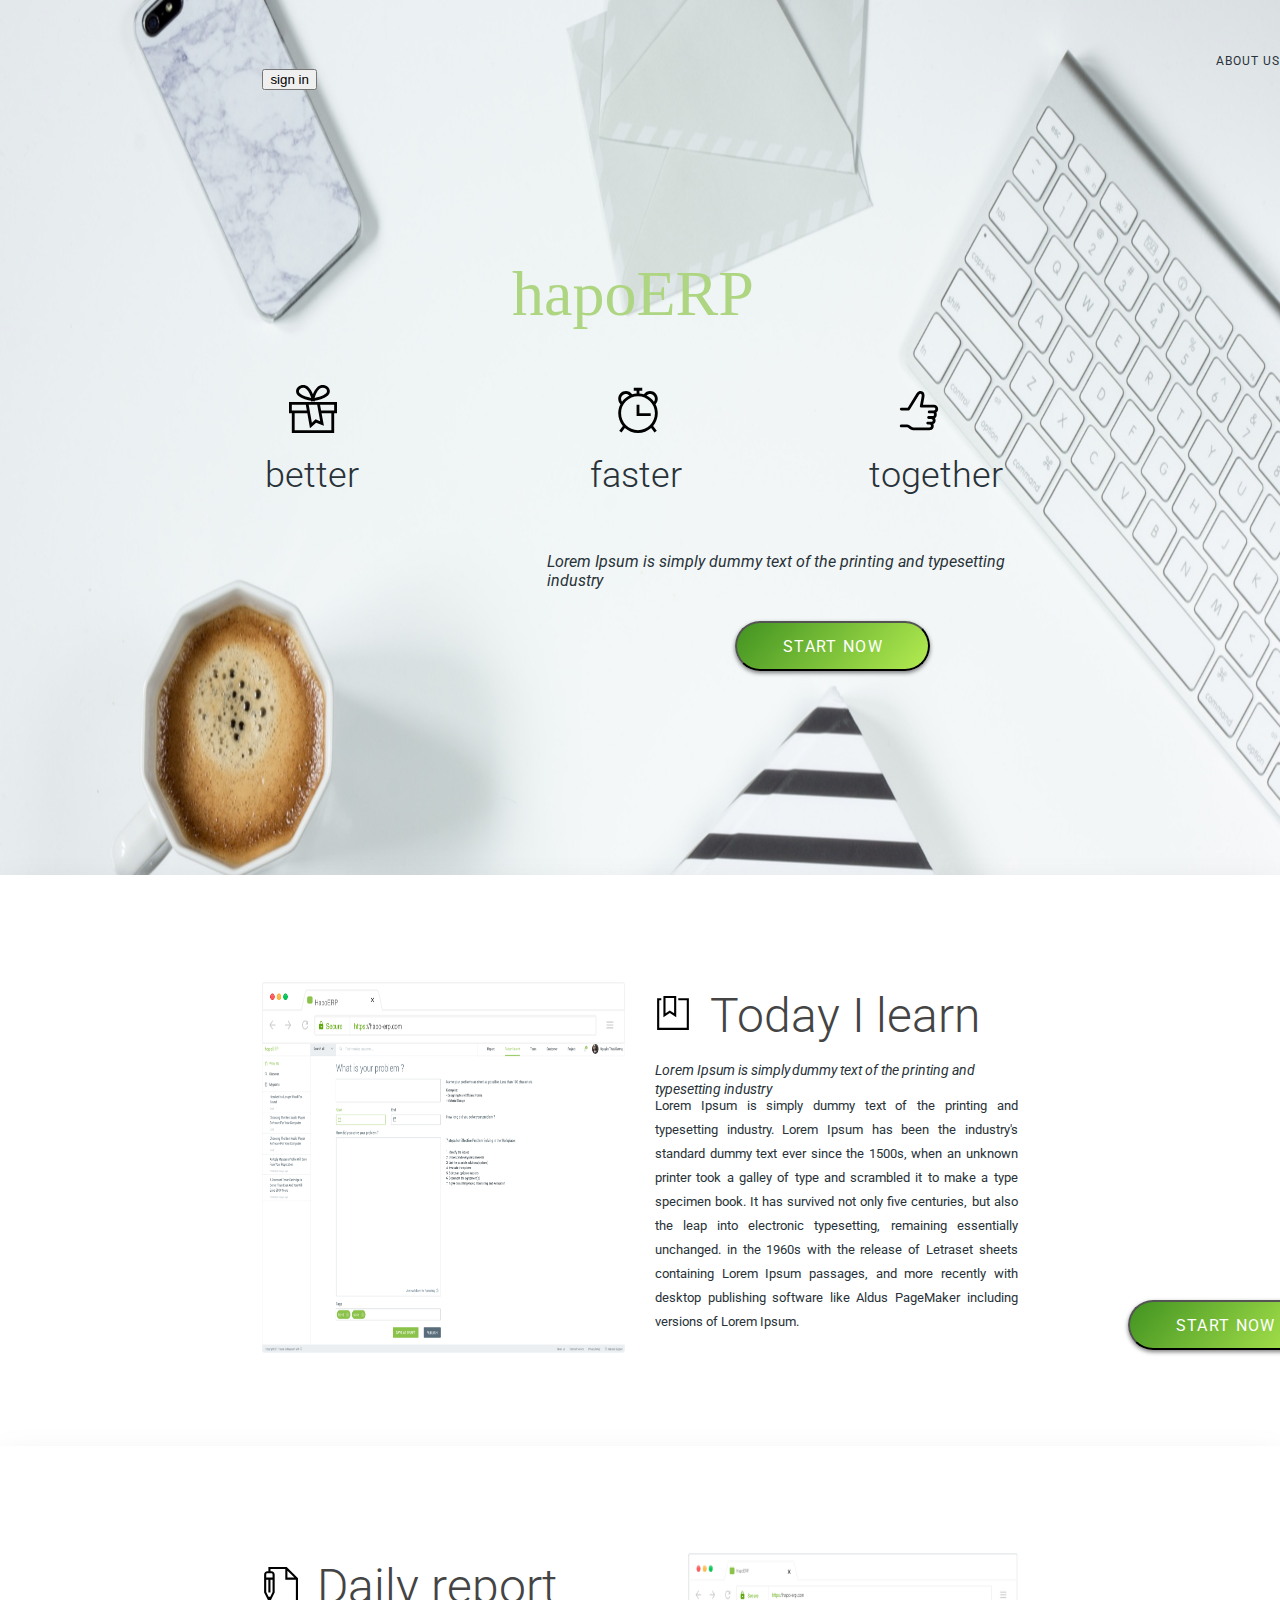
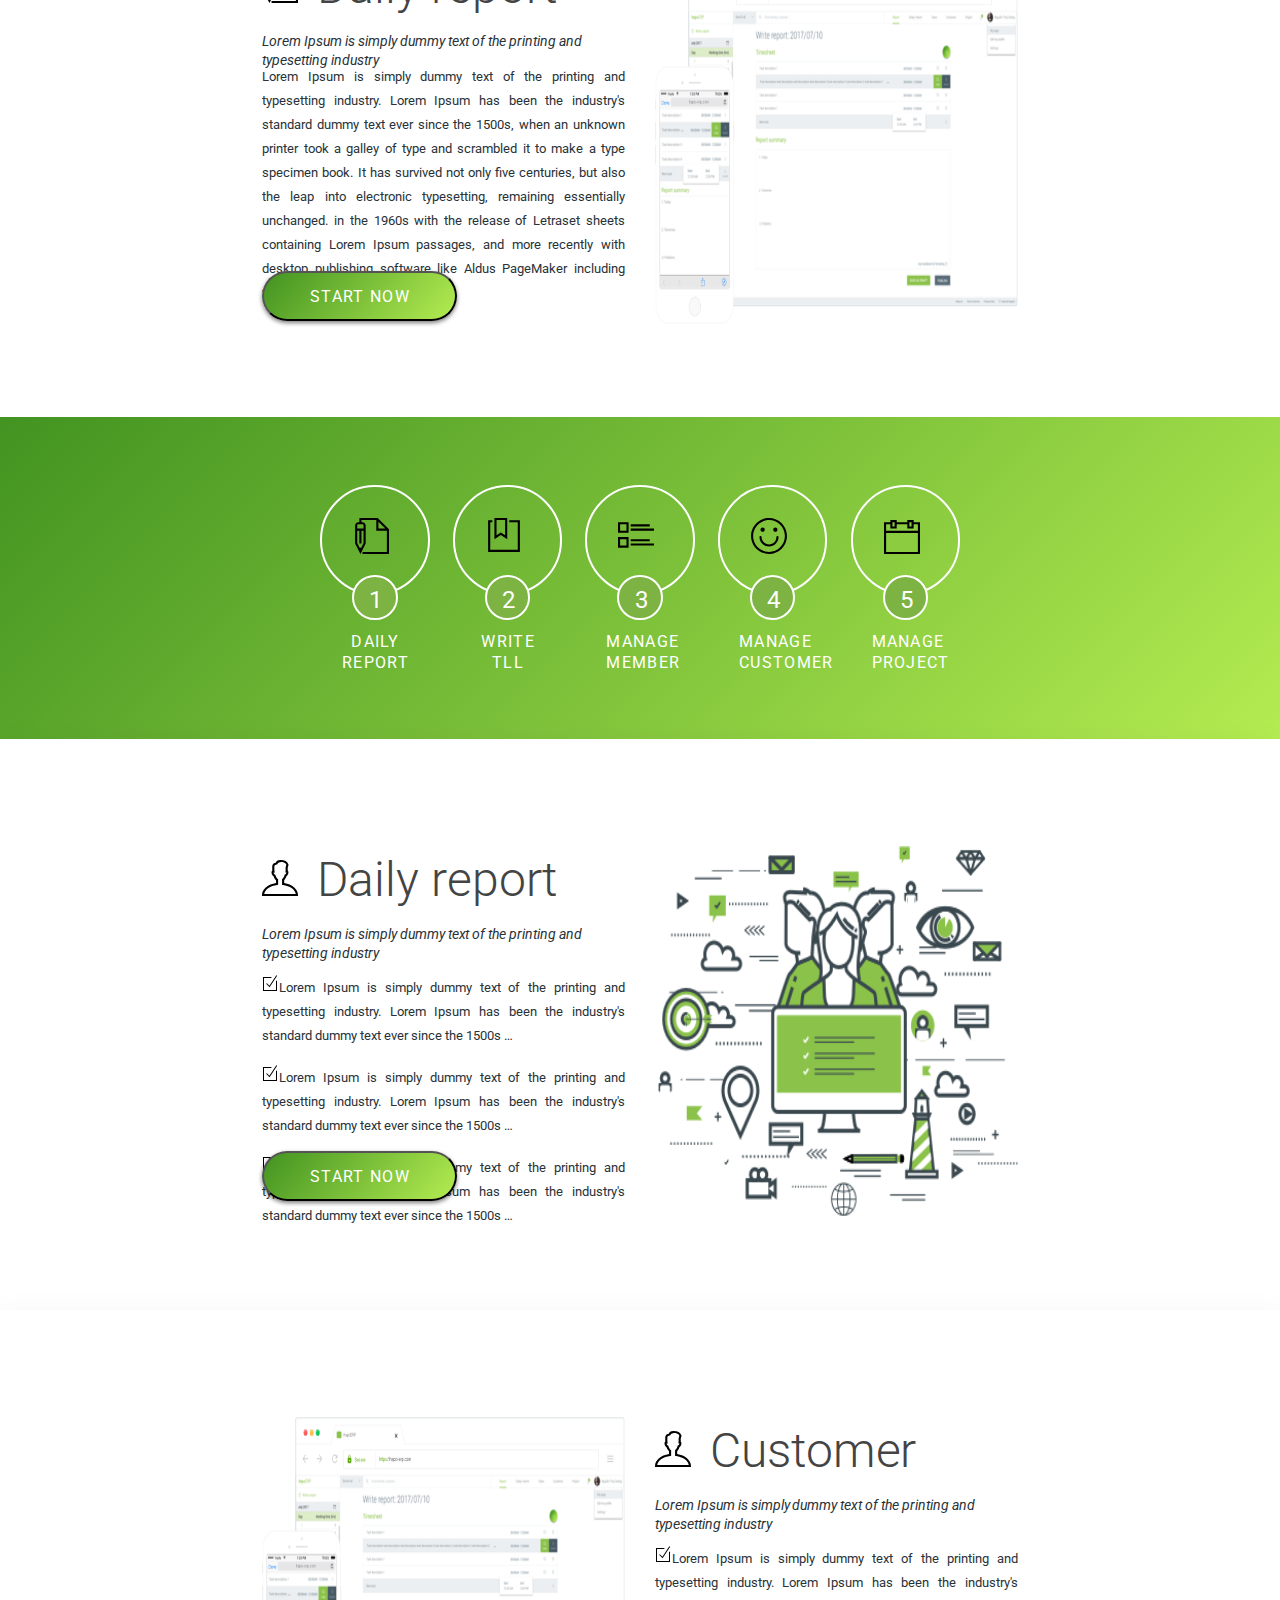
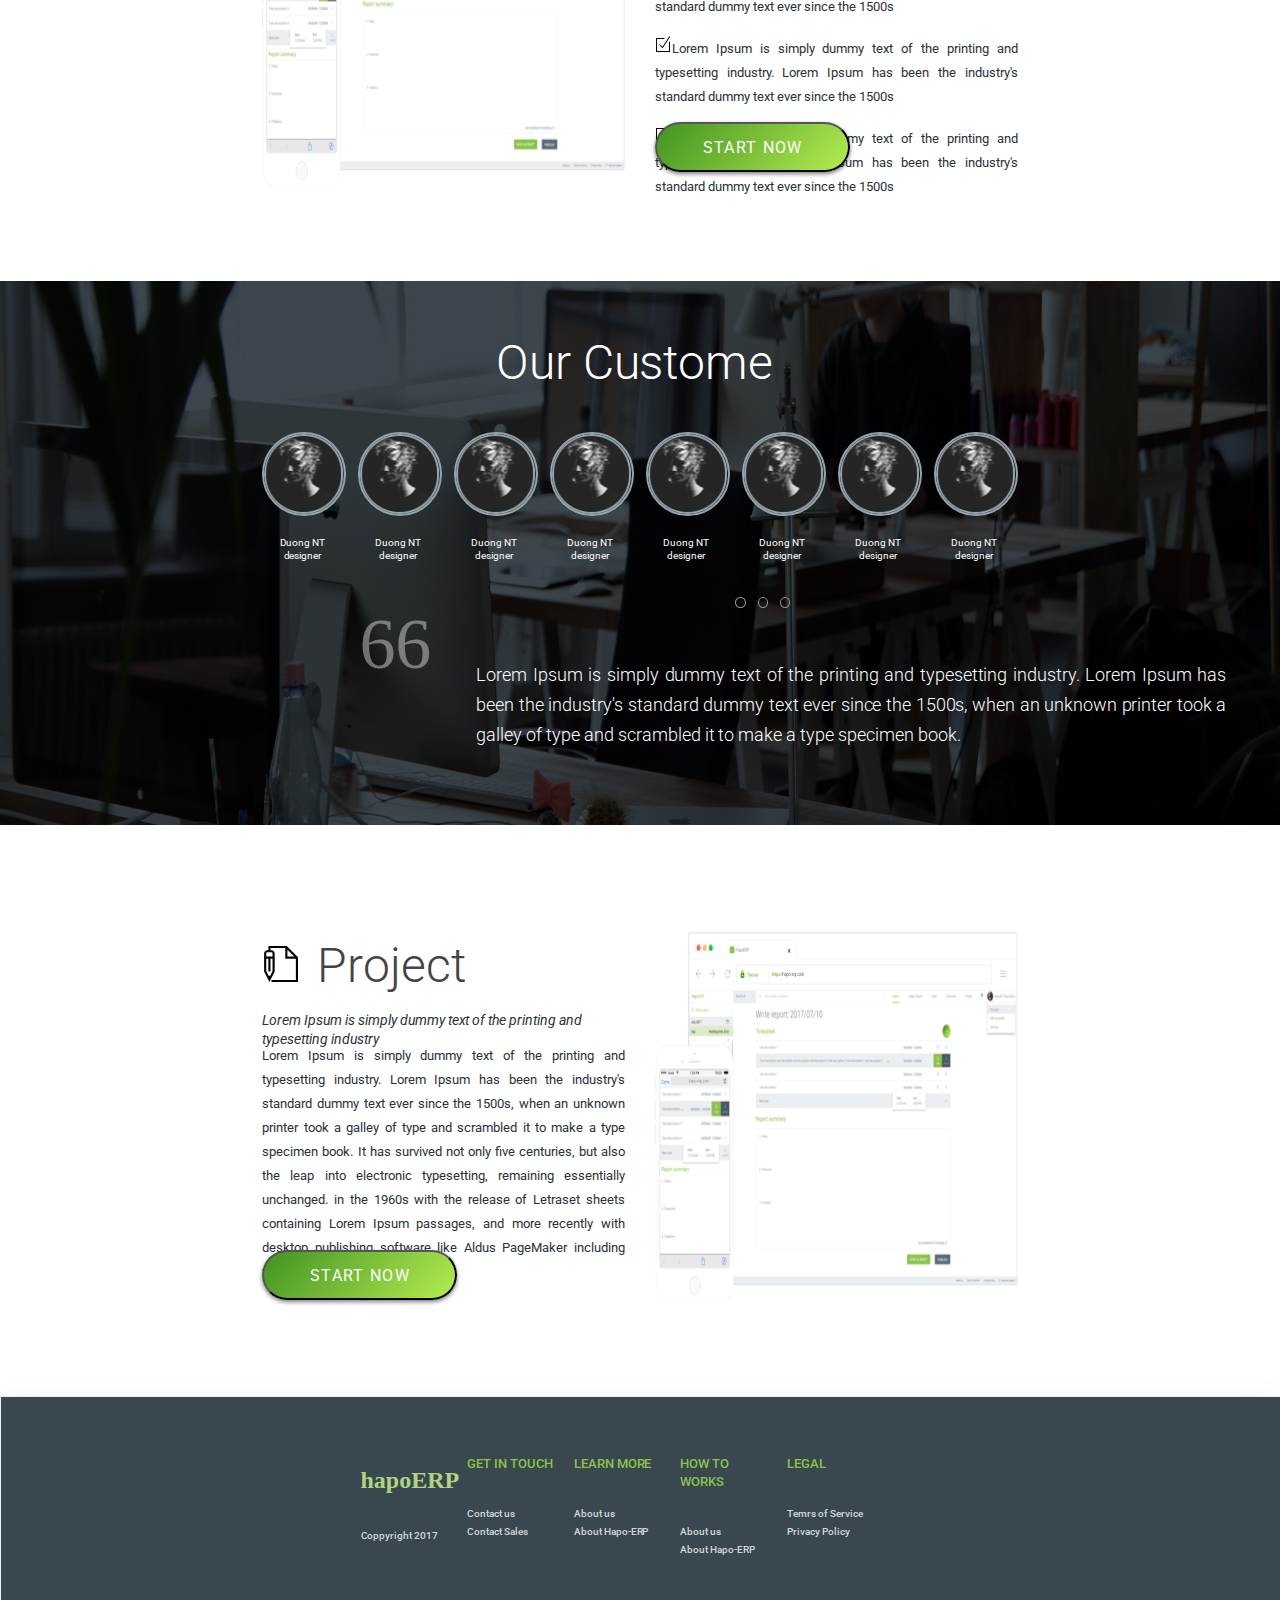
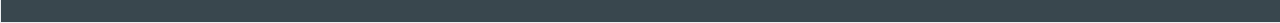
==== commit 1f59700f: "bt1" ====
--- a/index.html
+++ b/index.html
@@ -1,227 +1,294 @@
 <!DOCTYPE html>
-<html>
+<html lang="en">
 
 <head>
-    <link rel="stylesheet" href="css/style.css">
     <meta charset="UTF-8">
-    <title>layout</title>
-
+    <meta name="viewport" content="width=device-width, initial-scale=1.0">
+    <meta http-equiv="X-UA-Compatible" content="ie=edge">
+    <title>Document</title>
+    <link rel="stylesheet" type="text/css" href="css/style.css">
+    <link rel="stylesheet" href="css/responsive.css">
+    <link href="https://fonts.googleapis.com/css?family=Roboto&display=swap" rel="stylesheet">
 </head>
 
 <body>
-    <div class="wrapper">
-        <header>
-            <div class="top-content">
-                <div class="about-us">
-                    <pre>ABOUT US</pre>
-                </div>
-                <div class="sign-in"><button id="button">Sign in</button></div>
-                <div class="hapo-erp"><img src="img/hapoERP.png" alt="..."></div>
-
-                <img class="gift" src="img/icon161-themify.svg" alt="photo">
-                <img class="clock" src="img/icon199-themify.svg" alt="photo">
-                <img class="finger" src="img/icon113-themify.svg" alt="photo">
-                <p class="better">Better</p>
-                <p class="faster">Faster</p>
-                <p class="together">Together</p>
-
-
-                <p class="lorem-ipsum-is-simpl">Lorem Ipsum is simply dummy text of the printing and typesetting industry
+    <div id="wrapper">
+        <!-- banner -->
+        <div class="banner">
+            <div class="banner-between">
+                <div class="about-us">About us</div>
+                <button class="sign-in">sign in</button>
+                <div class="hapo-erp">hapoERP</div>
+                <div class="banner-slogan">
+                    <div class="slogan-better">
+                        <img src="img/icon-gift.svg" alt="" class="icon-banner">
+                        <p class="better">better</p>
+                    </div>
+                    <div class="slogan-faster"> <img src="img/icon-clock.svg" alt="" class="icon-banner">
+                        <p class="better">faster</p>
+                    </div>
+                    <div class="slogan-together"><img src="img/icon-likethumb.svg" alt="" class="icon-banner">
+                        <p class="better">together</p>
+                    </div>
+                </div>
+                <div class="i">
+                    Lorem Ipsum is simply dummy text of the printing and typesetting industry
+                </div>
+                <div class="o">
+                    <button id="button-start">start now</button>
+                </div>
+            </div>
+
+        </div>
+        <!-- today i learn -->
+        <div class="mask learnt">
+            <div class="container">
+                <div class="left-container">
+                    <img class="photo" src="img/midleft.png" alt="today-i-leanrt">
+                </div>
+                <div class="right-container ">
+                    <span><img src="img/icon25-themify.svg" alt="" class="icon">Today I learn</span>
+                    <p class="lorem-ipsum-is-simpl-copy">
+                        Lorem Ipsum is simply dummy text of the printing and typesetting industry
+                    </p>
+                    <p class="lorem-ipsum-is-simpl">
+                        Lorem Ipsum is simply dummy text of the printing and typesetting industry. Lorem Ipsum has been the industry's standard dummy text ever since the 1500s, when an unknown printer took a galley of type and scrambled it to make a type specimen book. It has
+                        survived not only five centuries, but also the leap into electronic typesetting, remaining essentially unchanged. in the 1960s with the release of Letraset sheets containing Lorem Ipsum passages, and more recently with desktop
+                        publishing software like Aldus PageMaker including versions of Lorem Ipsum.
+                    </p>
+                    <button id="button-start" class="o">start now</button>
+                </div>
+
+            </div>
+        </div>
+
+        <!-- daily report -->
+
+        <div class="mask daily-report">
+            <div class="container">
+                <div class="left-container">
+                    <span><img src="img/write.svg" alt="" class="icon">Daily report</span>
+                    <p class="lorem-ipsum-is-simpl-copy">
+                        Lorem Ipsum is simply dummy text of the printing and typesetting industry
+                    </p>
+                    <p class="lorem-ipsum-is-simpl">
+                        Lorem Ipsum is simply dummy text of the printing and typesetting industry. Lorem Ipsum has been the industry's standard dummy text ever since the 1500s, when an unknown printer took a galley of type and scrambled it to make a type specimen book. It has
+                        survived not only five centuries, but also the leap into electronic typesetting, remaining essentially unchanged. in the 1960s with the release of Letraset sheets containing Lorem Ipsum passages, and more recently with desktop
+                        publishing software like Aldus PageMaker including versions of Lorem Ipsum.
+                    </p>
+                    <button id="button-start">start now</button>
+                </div>
+                <div class="right-container">
+                    <img class="photo" src="img/daily-report.png" alt="daily-report">
+                </div>
+            </div>
+        </div>
+
+        <!-- list oval slogan -->
+        <div class="rectangle-3">
+            <div class="list-oval">
+                <div class="oval">
+                    <div class="large-oval">
+                        <img src="img/write.svg" alt="" class="icon-list" style="margin: auto">
+                    </div>
+                    <div class="small-oval">
+                        <p class="num">1</p>
+                    </div>
+                    <p class="content">Daily report</p>
+                </div>
+                <div class="oval">
+                    <div class="large-oval">
+                        <img src="img/icon25-themify.svg" alt="" class="icon-list" style="margin: auto">
+                    </div>
+                    <div class="small-oval">
+                        <p class="num">2</p>
+                    </div>
+                    <p class="content">write tll</p>
+                </div>
+                <div class="oval">
+                    <div class="large-oval">
+                        <img src="img/icon259-themify.svg" alt="" class="icon-list" style="margin: auto">
+                    </div>
+                    <div class="small-oval">
+                        <p class="num">3</p>
+                    </div>
+                    <p class="content">Manage member</p>
+                </div>
+                <div class="oval">
+                    <div class="large-oval">
+                        <img src="img/icon288-themify.svg" alt="" class="icon-list" style="margin: auto">
+                    </div>
+                    <div class="small-oval">
+                        <p class="num">4</p>
+                    </div>
+                    <p class="content">Manage customer</p>
+                </div>
+                <div class="oval">
+                    <div class="large-oval">
+                        <img src="img/icon183-themify.svg" alt="" class="icon-list" style="margin: auto">
+                    </div>
+                    <div class="small-oval">
+                        <p class="num">5</p>
+                    </div>
+                    <p class="content">Manage project</p>
+                </div>
+            </div>
+        </div>
+        <!-- member -->
+        <div class="mask">
+            <div class="container">
+                <div class="left-container">
+                    <span><img src="img/icon3-themify.svg" alt="" class="icon">Daily report</span>
+                    <p class="lorem-ipsum-is-simpl-copy">
+                        Lorem Ipsum is simply dummy text of the printing and typesetting industry
+                    </p>
+                    <div class="lorem-ipsum-is-simpl">
+                        <ul style="list-style-type:none">
+                            <li><img src="img/icon78-themify.svg" alt="">Lorem Ipsum is simply dummy text of the printing and typesetting industry. Lorem Ipsum has been the industry's standard dummy text ever since the 1500s …</li>
+                            <li><img src="img/icon78-themify.svg" alt="">Lorem Ipsum is simply dummy text of the printing and typesetting industry. Lorem Ipsum has been the industry's standard dummy text ever since the 1500s …</li>
+                            <li><img src="img/icon78-themify.svg" alt="">Lorem Ipsum is simply dummy text of the printing and typesetting industry. Lorem Ipsum has been the industry's standard dummy text ever since the 1500s …</li>
+                        </ul>
+                    </div>
+                    <button id="button-start">start now</button>
+                </div>
+                <div class="right-container">
+                    <img src="img/Page 1.png" alt="" class="photo">
+                </div>
+            </div>
+        </div>
+        <!-- customer -->
+        <div class="mask">
+            <div class="container">
+                <div class="left-container">
+                    <img src="img/daily-report.png" alt="" class="photo">
+                </div>
+                <div class="right-container">
+                    <span><img src="img/icon3-themify.svg" alt="" class="icon">Customer</span>
+                    <p class="lorem-ipsum-is-simpl-copy">
+                        Lorem Ipsum is simply dummy text of the printing and typesetting industry
+                    </p>
+                    <div class="lorem-ipsum-is-simpl">
+                        <ul style="list-style-type:none">
+                            <li><img src="img/icon78-themify.svg" alt="">Lorem Ipsum is simply dummy text of the printing and typesetting industry. Lorem Ipsum has been the industry's standard dummy text ever since the 1500s </li>
+                            <li><img src="img/icon78-themify.svg" alt="">Lorem Ipsum is simply dummy text of the printing and typesetting industry. Lorem Ipsum has been the industry's standard dummy text ever since the 1500s </li>
+                            <li><img src="img/icon78-themify.svg" alt="">Lorem Ipsum is simply dummy text of the printing and typesetting industry. Lorem Ipsum has been the industry's standard dummy text ever since the 1500s </li>
+                        </ul>
+                    </div>
+                    <button id="button-start">start now</button>
+                </div>
+            </div>
+        </div>
+        <!-- our-customer -->
+        <div class="rectangle-4">
+            <div class="our-customer">
+                <p class="title">Our Custome</p>
+                <div class="list-our-customer">
+                    <div class="customer">
+                        <img src="img/Rectangle 4 Copy 2 (1).png" alt="" class="rectangle-4-copy-2">
+                        <p class="foot-content">Duong NT<br>designer</p>
+                    </div>
+                    <div class="customer">
+                        <img src="img/Rectangle 4 Copy 2 (1).png" alt="" class="rectangle-4-copy-2">
+                        <p class="foot-content">Duong NT<br>designer</p>
+                    </div>
+                    <div class="customer">
+                        <img src="img/Rectangle 4 Copy 2 (1).png" alt="" class="rectangle-4-copy-2">
+                        <p class="foot-content">Duong NT<br>designer</p>
+                    </div>
+                    <div class="customer">
+                        <img src="img/Rectangle 4 Copy 2 (1).png" alt="" class="rectangle-4-copy-2">
+                        <p class="foot-content">Duong NT<br>designer</p>
+                    </div>
+                    <div class="customer">
+                        <img src="img/Rectangle 4 Copy 2 (1).png" alt="" class="rectangle-4-copy-2">
+                        <p class="foot-content">Duong NT<br>designer</p>
+                    </div>
+                    <div class="customer">
+                        <img src="img/Rectangle 4 Copy 2 (1).png" alt="" class="rectangle-4-copy-2">
+                        <p class="foot-content">Duong NT<br>designer</p>
+                    </div>
+                    <div class="customer">
+                        <img src="img/Rectangle 4 Copy 2 (1).png" alt="" class="rectangle-4-copy-2">
+                        <p class="foot-content">Duong NT<br>designer</p>
+                    </div>
+                    <div class="customer">
+                        <img src="img/Rectangle 4 Copy 2 (1).png" alt="" class="rectangle-4-copy-2">
+                        <p class="foot-content">Duong NT<br>designer</p>
+                    </div>
+
+                </div>
+                <div class="slide-nav">
+                    <div class="oval-3-copy"></div>
+                    <div class="oval-3-copy"></div>
+                    <div class="oval-3-copy"></div>
+                </div>
+                <div class="number-six">66</div>
+                <p class=our-customer-content>Lorem Ipsum is simply dummy text of the printing and typesetting industry. Lorem Ipsum has been the industry's standard dummy text ever since the 1500s, when an unknown printer took a galley of type and scrambled it to make a type specimen
+                    book.
                 </p>
-                <div class="start-now"><button id="button1">START NOW</button></div>
-            </div>
-            <div class="learn-content">
-                <img class="left-learn" src="img/TIL.png" alt="photo1">
-                <div class="right-learn">
-                    <img class="icon1" src="img/icon25-themify.svg" alt="">
-                    <p class="title-learn">Today I learnt </p>
-                    <p class="line1">Lorem Ipsum is simply dummy text of the printing and typesetting industry</p>
-                    <p class="lorem1">Lorem Ipsum is simply dummy text of the printing and typesetting industry. Lorem Ipsum has been the industry's standard dummy text ever since the 1500s, when an unknown printer took a galley of type and scrambled it to make a type
-                        specimen book. It has survived not only five centuries, but also the leap into electronic typesetting, remaining essentially unchanged. It was popularised in the 1960s with the release of Letraset sheets containing Lorem Ipsum
-                        passages, and more recently with desktop publishing software like Aldus PageMaker including versions of Lorem Ipsum.</p>
-                    <button id="button2">START NOW</button>
-                </div>
-            </div>
-            <div class="report-content">
-                <div class="middle">
-                    <img class="icon2" src="img/write.svg" alt="">
-                    <p class="title-report">Daily Report</p>
-                    <p class="line2">Lorem Ipsum is simply dummy text of the printing and typesetting industry</p>
-                    <p class="lorem2">Lorem Ipsum is simply dummy text of the printing and typesetting industry. Lorem Ipsum has been the industry's standard dummy text ever since the 1500s, when an unknown printer took a galley of type and scrambled it to make a type
-                        specimen book. It has survived not only five centuries, but also the leap into electronic typesetting, remaining essentially unchanged. It was popularised in the 1960s with the release of Letraset sheets containing Lorem Ipsum
-                        passages, and more recently with desktop publishing software like Aldus PageMaker including versions of Lorem Ipsum.</p>
-                    <button id="button3">START NOW</button>
-                    <img class="photo" src="img/daily-report.png" alt="">
-                </div>
-            </div>
-            <div class="step">
-                <ul>
-                    <li>
-                        <div class="circle-large"></div>
-                        <div class="circle-small"></div>
-                    </li>
-                    <li>
-                        <div class="circle-large"></div>
-                        <div class="circle-small"></div>
-                    </li>
-                    <li>
-                        <div class="circle-large"></div>
-                        <div class="circle-small"></div>
-                    </li>
-                    <li>
-                        <div class="circle-large"></div>
-                        <div class="circle-small"></div>
-                    </li>
-
-                </ul>
-
-            </div>
-            <!-- member -->
-            <div class="report-content">
-                <div class="middle">
-                    <img class="icon2" src="img/icon3-themify.svg" alt="">
-                    <p class="title-report">Member</p>
-                    <p class="line2">Lorem Ipsum is simply dummy text of the printing and typesetting industry</p>
-                    <ol>
-                        <li>
-                            <p><img src="img/icon78-themify.svg" alt="">Lorem Ipsum is simply dummy text of the printing and typesetting industry. Lorem <br>Ipsum has been the industry's standard dummy text ever since the 1500s … </p>
-                        </li>
-                        <li>
-                            <p><img src="img/icon78-themify.svg" alt="">Lorem Ipsum is simply dummy text of the printing and typesetting industry. Lorem <br>Ipsum has been the industry's standard dummy text ever since the 1500s … </p>
-                        </li>
-                        <li>
-                            <p><img src="img/icon78-themify.svg" alt="">Lorem Ipsum is simply dummy text of the printing and typesetting industry. Lorem <br>Ipsum has been the industry's standard dummy text ever since the 1500s … </p>
-                        </li>
-                    </ol>
-                    <!-- <p class="lorem2">Lorem Ipsum is simply dummy text of the printing and typesetting industry. Lorem Ipsum has been the industry's standard dummy text ever since the 1500s, when an unknown printer took a galley of type and scrambled it to make a type
-                            specimen book. It has survived not only five centuries, but also the leap into electronic typesetting, remaining essentially unchanged. It was popularised in the 1960s with the release of Letraset sheets containing Lorem Ipsum
-                            passages, and more recently with desktop publishing software like Aldus PageMaker including versions of Lorem Ipsum.</p>-->
-                    <button id="button3">START NOW</button>
-                    <img class="photo" src="img/Page 1.png" alt="">
-                </div>
-
-
-            </div>
-            <!-- customer -->
-            <div class="learn-content">
-                <img class="left-learn" src="img/daily-report.png" alt="photo2">
-                <div class="right-learn">
-                    <img class="icon1" src="img/icon288-themify.svg" alt="">
-                    <pre class="title-learn"> Customer </pre>
-                    <p class="line1">Lorem Ipsum is simply dummy text of the printing and typesetting industry</p>
-                    <p class="lorem1">
-                        <ol>
-                            <li>
-                                <p><img src="img/icon78-themify.svg" alt="">Lorem Ipsum is simply dummy text of the printing and typesetting industry. Lorem Ipsum has been the industry's standard dummy text ever since the 1500s</p>
-                            </li>
-                            <li>
-                                <p><img src="img/icon78-themify.svg" alt="">Lorem Ipsum is simply dummy text of the printing and typesetting industry. Lorem Ipsum has been the industry's standard dummy text ever since the 1500s</p>
-                            </li>
-                            <li>
-                                <p><img src="img/icon78-themify.svg" alt="">Lorem Ipsum is simply dummy text of the printing and typesetting industry. Lorem Ipsum has been the industry's standard dummy text ever since the 1500s</p>
-                            </li>
-                        </ol>
-                    </p>
-                    <button id="button2">START NOW</button>
-                </div>
-            </div>
-
-            <!--      our customer     -->
-            <!-- <div class="our">
-                <p class="our-customer">Our Customer</p>
-                <ul>
-                    <li><img src="img/Rectangle 4 Copy 2.png" alt="">
-                        <div class="label">
-                            <p>Duong NT</p>
-                            <small>Designer</small>
-                        </div>
-
-                    </li>
-                    <li><img src="img/Rectangle 4 Copy 2.png" alt="">
-                        <div class="label">
-                            <p>Duong NT</p>
-                            <small>Designer</small>
-                        </div>
-
-                    </li>
-                    <li><img src="img/Rectangle 4 Copy 2.png" alt="">
-                        <div class="label">
-                            <p>Duong NT</p>
-                            <small>Designer</small>
-                        </div>
-                    </li>
-                    <li><img src="img/Rectangle 4 Copy 2.png" alt="">
-                        <div class="label">
-                            <p>Duong NT</p>
-                            <small>Designer</small>
-                        </div>
-                    </li>
-                    <li><img src="img/Rectangle 4 Copy 2.png" alt="">
-                        <div class="label">
-                            <p>Duong NT</p>
-                            <small>Designer</small>
-                        </div>
-                    </li>
-                    <li><img src="img/Rectangle 4 Copy 2.png" alt="">
-                        <div class="label">
-                            <p>Duong NT</p>
-                            <small>Designer</small>
-                        </div>
-                    </li>
-                    <li><img src="img/Rectangle 4 Copy 2.png" alt="">
-                        <div class="label">
-                            <p>Duong NT</p>
-                            <small>Designer</small>
-                        </div>
-                    </li>
-                    <li><img src="img/Rectangle 4 Copy 2.png" alt="">
-                        <div class="label">
-                            <p>Duong NT</p>
-                            <small>Designer</small>
-                        </div>
-                    </li>
-                </ul>
-                <div class="text6699">
-                    <div class="text">
-                        <p>Lorem ipsum, dolor sit amet consectetur adipisicing elit. Cupiditate nam repudiandae voluptates perferendis eligendi omnis natus quis recusandae quae aspernatur amet ipsum magni modi, pariatur corrupti soluta doloremque dolor,
-                            in deleniti laboriosam quidem quibusdam veritatis. Fugit molestiae aliquid veniam possimus repudiandae voluptates?</p>
-                    </div>
-                    <div class="quote-left">66</div>
-                    <div class="quote-right">99</div>
-
-                </div>
-            </div> -->
-            <div class="our"><img src="img/ourcustomer.jpg" alt=""></div>
-            <!--        project content     -->
-            <div class="report-content">
-                <div class="middle">
-                    <img class="icon2" src="img/write.svg" alt="">
-                    <p class="title-report">Project</p>
-                    <p class="line2">Lorem Ipsum is simply dummy text of the printing and typesetting industry</p>
-                    <p class="lorem2">Lorem Ipsum is simply dummy text of the printing and typesetting industry. Lorem Ipsum has been the industry's standard dummy text ever since the 1500s, when an unknown printer took a galley of type and scrambled it to make a type
-                        specimen book. It has survived not only five centuries, but also the leap into electronic typesetting, remaining essentially unchanged. It was popularised in the 1960s with the release of Letraset sheets containing Lorem Ipsum
-                        passages, and more recently with desktop publishing software like Aldus PageMaker including versions of Lorem Ipsum.</p>
-                    <button id="button3">START NOW</button>
-                    <img class="photo" src="img/daily-report.png" alt="">
-                </div>
-            </div>
-            <!--           footter           -->
-            <div class="footer">
-                <p class="hapo">hapoEPR</p>
-                <p class="get-in-touch">GET IN TOUCH</p>
-
-
-            </div>
+                <div class="number-nine">99</div>
+            </div>
+        </div>
+        <!-- project -->
+        <div class="mask project">
+            <div class="container">
+                <div class="left-container">
+                    <span><img src="img/write.svg" alt="" class="icon">Project</span>
+                    <p class="lorem-ipsum-is-simpl-copy">
+                        Lorem Ipsum is simply dummy text of the printing and typesetting industry
+                    </p>
+                    <p class="lorem-ipsum-is-simpl">
+                        Lorem Ipsum is simply dummy text of the printing and typesetting industry. Lorem Ipsum has been the industry's standard dummy text ever since the 1500s, when an unknown printer took a galley of type and scrambled it to make a type specimen book. It has
+                        survived not only five centuries, but also the leap into electronic typesetting, remaining essentially unchanged. in the 1960s with the release of Letraset sheets containing Lorem Ipsum passages, and more recently with desktop
+                        publishing software like Aldus PageMaker including versions of Lorem Ipsum.
+                    </p>
+                    <button id="button-start">start now</button>
+                </div>
+                <div class="right-container">
+                    <img class="photo" src="img/daily-report.png" alt="daily-report">
+                </div>
+            </div>
+        </div>
+        <!-- footer -->
+        <div class="section-footer">
+            <div class="footer-container">
+                <div class="footer-about-us">
+                    <div class="footer-content">
+                        <h3 class="content-hapo">hapoERP</h3>
+                        <span>Coppyright 2017</span>
+                    </div>
+                    <div class="footer-content">
+                        <h3 class="title-footer-content">get in touch</h3>
+                        <span>Contact us</span><br>
+                        <span>Contact Sales</span>
+                    </div>
+                    <div class="footer-content">
+                        <h3 class="title-footer-content">learn more</h3>
+                        <span>About us</span><br>
+                        <span>About Hapo-ERP</span>
+                    </div>
+                    <div class="footer-content">
+                        <h3 class="title-footer-content">how to works</h3>
+                        <span>About us</span><br>
+                        <span>About Hapo-ERP</span>
+                    </div>
+
+                    <div class="footer-content">
+                        <h3 class="title-footer-content">legal</h3>
+                        <span>Temrs of Service</span><br>
+                        <span>Privacy Policy</span>
+                    </div>
+                </div>
+                <div class="footer-link">
+                    <img src="images/facebook.svg" alt="">
+                    <img src="images/twitter.svg" alt="">
+                    <img src="images/youtube.svg" alt="">
+                    <img src="images/linkedin.svg" alt="">
+                </div>
+            </div>
+        </div>
+
     </div>
-
-
-    </header>
-
-
-    <!-- <div class="circle"></div> -->
-    </div>
-    <!--wrapper-->
-
 </body>
 
 </html>--- a/css/style.css
+++ b/css/style.css
@@ -1,566 +1,490 @@
-* {
-    margin: 0;
-    padding: 0;
-    box-sizing: border-box;
-}
-
-.top-content {
-    width: 100%;
-    height: 875px;
-    background-image: url(../img/banner.jpeg);
-    background-repeat: no-repeat;
-    position: relative;
-}
-
-.about-us {
-    height: 16px;
-    width: 66px;
-    color: #283238;
-    font-family: Roboto;
-    font-size: 12px;
-    letter-spacing: 1px;
-    line-height: 16px;
-    position: absolute;
-    top: 53px;
-    right: 38px;
-    bottom: 806px;
-    left: 1344px;
-}
-
-.banner {
-    height: 875px;
-    width: 1920px;
-}
-
-.rectangle-2 {
-    height: 36px;
-    width: 82px;
-    border: px solid #8BC34A;
-    border-radius: 100px;
-    position: absolute;
-    top: 52px;
-    right: 390px;
-    left: 1448px;
-    bottom: 796px;
-}
-
-.sign-in {
-    color: #8BC34A;
-    font-family: Roboto;
-    font-size: 12px;
-    letter-spacing: 1px;
-    line-height: 16px;
-}
-
-#button {
-    position: absolute;
-    top: 52px;
-    right: 390px;
-    bottom: 796px;
-    left: 1449px;
-    height: 16px;
-    width: 50px;
-    height: 30px;
-    width: 60px;
-    color: #8BC34A;
-    font-family: Roboto;
-    font-size: 12px;
-    letter-spacing: 1px;
-    line-height: 16px;
-}
-
-.hapo-erp {
-    height: 77px;
-    width: 256px;
-    color: #AED581;
-    font-family: Enso;
-    font-size: 64px;
-    line-height: 77px;
-    position: absolute;
-    top: 244px;
-    right: 832px;
-    bottom: 554px;
-    left: 832px;
-}
-
-.lorem-ipsum-is-simpl {
-    height: 24px;
-    width: 569px;
-    color: #283238;
-    font-family: Roboto;
-    font-size: 18px;
-    font-style: italic;
-    letter-spacing: -0.03px;
-    line-height: 24px;
-    text-align: center;
-    position: absolute;
-    top: 537px;
-    right: 675px;
-    bottom: 314px;
-    left: 676px;
-}
-
-#button1 {
-    height: 50px;
-    width: 195px;
-    border-radius: 100px;
-    background: linear-gradient(311.12deg, #B4EC51 0%, #429321 100%);
-    box-shadow: 0 2px 4px 0 rgba(0, 0, 0, 0.5);
-    position: absolute;
-    top: 607px;
-    right: 862px;
-    bottom: 233px;
-    left: 863px;
-}
-
-.start-now {
-    height: 21px;
-    width: 101px;
-    color: white;
-    font-family: Roboto;
-    font-size: 16px;
-    letter-spacing: 1.33px;
-    line-height: 21px;
-}
-
-.mid-content.ma {
-    height: 571px;
-    width: 1920px;
-    background-color: #FFFFFF;
-    box-shadow: 0 15px 35px 0 rgba(0, 0, 0, 0.1);
-}
-
-.gift {
-    height: 48px;
-    width: 52px;
-    position: absolute;
-    top: 374px;
-    right: 1261px;
-    bottom: 453px;
-    left: 607px;
-}
-
-.clock {
-    height: 48px;
-    width: 52px;
-    position: absolute;
-    top: 374px;
-    right: 933px;
-    bottom: 453px;
-    left: 935px;
-}
-
-.finger {
-    height: 48px;
-    width: 52px;
-    position: absolute;
-    top: 374px;
-    right: 629px;
-    bottom: 453px;
-    left: 1239px;
-}
-
-.together {
-    height: 48px;
-    width: 141px;
-    color: #283238;
-    font-family: Roboto;
-    font-size: 36px;
-    font-weight: 300;
-    letter-spacing: -0.07px;
-    line-height: 48px;
-    position: absolute;
-    padding: 436px 595px 391px 1194px;
-}
-
-.faster {
-    height: 48px;
-    width: 101px;
-    color: #283238;
-    font-family: Roboto;
-    font-size: 36px;
-    font-weight: 300;
-    letter-spacing: -0.07px;
-    line-height: 48px;
-    position: absolute;
-    padding: 436px 909px 391px 910px;
-}
-
-.better {
-    height: 48px;
-    width: 96px;
-    color: #283238;
-    font-family: Roboto;
-    font-size: 36px;
-    font-weight: 300;
-    letter-spacing: -0.07px;
-    line-height: 48px;
-    position: absolute;
-    padding: 436px 1239px 391px 585px;
-}
-
-
-/*................*/
-
-
-/*..............................*/
-
-
-/*........To day i learn........*/
-
-.learn-content {
-    position: relative;
-    height: 571px;
-    width: 1920px;
-    background-color: #FFFFFF;
-    box-shadow: 0 15px 35px 0 rgba(0, 0, 0, 0.1);
-}
-
-.left-learn {
-    top: 107.41px;
-    right: 975.81px;
-    position: absolute;
-}
-
-.right-learn {
-    width: 554px;
-    height: 364px;
-    top: 107.41px;
-    right: 390px;
-    position: absolute;
-    background: white;
-}
-
-.icon1 {
-    width: 36px;
-    height: 36px;
-    position: absolute;
-    top: 14px;
-    color: #444444;
-    font-family: themify;
-    font-size: 36px;
-    letter-spacing: -0.07px;
-    line-height: 36px;
-}
-
-.title-learn {
-    position: absolute;
-    height: 63px;
-    width: 308px;
-    top: -1px;
-    left: 39px;
-    color: #444444;
-    font-family: Roboto;
-    font-size: 48px;
-    font-weight: 300;
-    letter-spacing: -0.09px;
-    line-height: 63px;
-}
-
-.line1 {
-    height: 19px;
-    width: 442px;
-    color: #283238;
-    font-family: Roboto;
-    font-size: 14px;
-    font-style: italic;
-    letter-spacing: -0.03px;
-    line-height: 19px;
-    position: absolute;
-    top: 74px;
-    left: 3px;
-}
-
-.lorem1 {
-    height: 168px;
-    width: 555px;
-    color: #283238;
-    font-family: Roboto;
-    font-size: 13px;
-    line-height: 24px;
-    text-align: justify;
-    position: absolute;
-    top: 120px;
-    left: 1px;
-}
-
-#button2 {
-    height: 50px;
-    width: 195px;
-    border-radius: 100px;
-    background: linear-gradient(311.12deg, #B4EC51 0%, #429321 100%);
-    box-shadow: 0 2px 4px 0 rgba(0, 0, 0, 0.5);
-    position: absolute;
-    top: 314px;
-    right: 360px;
-}
-
-
-/*.................................*/
-
-
-/*.........Daily Report..........*/
-
-.report-content {
-    width: 1920px;
-    height: 571px;
-    background: white;
-    position: relative;
-}
-
-.icon2 {
-    width: 36px;
-    height: 36px;
-    position: absolute;
-    top: 14px;
-    left: 0;
-    color: #444444;
-    font-family: themify;
-    font-size: 36px;
-    letter-spacing: -0.07px;
-    line-height: 36px;
-}
-
-.middle {
-    width: 1140px;
-    height: 370px;
-    top: 107.41px;
-    right: 390px;
-    top: 100px;
-    position: absolute;
-    background: white;
-}
-
-.title-report {
-    height: 63px;
-    width: 252px;
-    color: #444444;
-    font-family: Roboto;
-    font-size: 48px;
-    font-weight: 300;
-    letter-spacing: -0.09px;
-    line-height: 63px;
-    position: absolute;
-    margin-left: 54px;
-}
-
-.line2 {
-    height: 19px;
-    width: 442px;
-    color: #283238;
-    font-family: Roboto;
-    font-size: 14px;
-    font-style: italic;
-    letter-spacing: -0.03px;
-    line-height: 19px;
-    position: absolute;
-    top: 78px;
-    left: 8px;
-}
-
-.lorem2 {
-    height: 168px;
-    width: 555px;
-    color: #283238;
-    font-family: Roboto;
-    font-size: 13px;
-    line-height: 24px;
-    text-align: justify;
-    position: absolute;
-    top: 103px;
-    left: 0px;
-}
-
-#button3 {
-    height: 50px;
-    width: 194px;
-    border-radius: 100px;
-    background: linear-gradient(311.12deg, #B4EC51 0%, #429321 100%);
-    box-shadow: 0 2px 4px 0 rgba(0, 0, 0, 0.5);
-    position: absolute;
-    left: 0px;
-    bottom: 0px;
-}
-
-.photo {
-    height: 328px;
-    width: 520px;
-    position: absolute;
-    top: 16px;
-    right: 0px;
-}
-
-
-/*.........................*/
-
-
-/* ....................... */
-
-
-/* ..........step-cirle----------- */
-
-.step {
-    position: relative;
-    height: 322px;
-    width: 1920px;
-    background: linear-gradient(315deg, #B4EC51 0%, #429321 100%);
-}
-
-
-/*.......circle step..............*/
-
-
-/* .circle {
-    width: 100px;
-    height: 100px;
-    background-color: #283238;
-    margin: 0 auto;
-    border-radius: 50%;
-} */
-
-ul {
-    list-style: none;
-    /* background: #429321; */
-    position: absolute;
-    top: 37.75px;
-    left: 380.75px;
-    height: 250;
-    width: 200;
-}
-
-ul li {
-    float: left;
-    margin: 50px;
-}
-
-.circle-large {
-    width: 100px;
-    height: 100px;
-    margin: 0 auto;
-    border-radius: 50%;
-    border: 1px solid white;
-}
-
-
-/* ............member........... */
-
-ol {
-    list-style: none;
-    margin: 123px auto;
-    padding: -10px;
-}
-
-ol li {
-    margin: 20px;
-}
-
-
-/*..............customer............*/
-
-
-/* .................. */
-
-
-/* ............ */
-
-
-/* .................................... */
-
-
-/* ..............our customer...................... */
-
-.our {
-    height: 544px;
-    width: 1920px;
-    background-color: rgba(40, 50, 56, 0.9);
-    position: relative;
-    background-image: url(../img/background2.jpg);
-    background-repeat: no-repeat;
-    background-size: 1920px 544px;
-}
-
-.our-customer {
-    height: 63px;
-    width: 288px;
-    color: #FFFFFF;
-    font-family: Roboto;
-    font-size: 48px;
-    font-weight: 300;
-    letter-spacing: -0.09px;
-    line-height: 63px;
-    position: absolute;
-    top: 50px;
-    bottom: 431px;
-    left: 823px;
-}
-
-
-/* ul {
-    margin-left: 390px;
-    padding-top: 161px;
-    margin-right: 390.64px;
-    margin-bottom: 303px;
-} */
-
-
-/* li {
-    float: left;
-} */
-
-
-/* .our ul {
-    position: absolute;
-    top: 161px;
-    left: 390px;
-}
-
-.our ul li {
-    float: left;
-}
-
-.label {
-    height: 31px;
-    width: 58px;
-    color: #FFFFFF;
-    font-family: Roboto;
-    font-size: 10px;
-    letter-spacing: -0.03px;
-    line-height: 13px;
-    text-align: center;
-} */
-
-
-/* ..................footer..................*/
-
-.footer {
-    width: 1920px;
-    height: 180px;
-    border: 1px solid #ECEFF1;
-    background-color: #39474E;
-    box-shadow: 0 15px 35px 0 rgba(0, 0, 0, 0.1);
-}
-
-.hapo {
-    /* margin-top: 45px;
-    margin-left: 389px;
-    height: 29px;
-    width: 96px;
-    color: #AED581;
-    font-family: Enso;
-    font-size: 24px;
-    line-height: 29px; */
-}
-
-.get-in-touch {
-    /* margin-top: 54px;
-    margin-left: 585px;
-    height: 18px;
-    width: 86px;
-    color: #8BC34A;
-    font-family: Roboto;
-    font-size: 13px;
-    font-weight: 500;
-    letter-spacing: -0.03px;
-    line-height: 18px;
-    float: left; */
-}+                                            .wrapper {
+                                                width: 1920px;
+                                            }
+                                            
+                                            body {
+                                                margin: 0;
+                                                padding: 0;
+                                            }
+                                            /* ........BANNER....... */
+                                            
+                                            .banner {
+                                                width: 100%;
+                                                height: 875px;
+                                                background-image: url(../img/banner.jpeg);
+                                                background-size: 100% 100%;
+                                                background-repeat: no-repeat;
+                                                margin: 0 auto;
+                                            }
+                                            
+                                            .banner-between {
+                                                width: 59%;
+                                                height: 875px;
+                                                margin: 0 auto;
+                                                background: none;
+                                            }
+                                            
+                                            .about-us {
+                                                height: 16px;
+                                                width: 66px;
+                                                color: #283238;
+                                                font-family: Roboto;
+                                                font-size: 12px;
+                                                letter-spacing: 1px;
+                                                line-height: 16px;
+                                                padding-top: 53px;
+                                                padding-left: 954px;
+                                                text-transform: uppercase;
+                                            }
+                                            
+                                            .hapo-erp {
+                                                height: 77px;
+                                                width: 256px;
+                                                color: #AED581;
+                                                font-family: Enso;
+                                                font-size: 64px;
+                                                line-height: 77px;
+                                                margin-top: 165px;
+                                                margin-left: auto;
+                                                margin-right: auto;
+                                            }
+                                            
+                                            .banner-slogan {
+                                                display: flex;
+                                                margin-top: 53px;
+                                                margin-right: auto;
+                                                margin-left: auto;
+                                                width: 750px;
+                                            }
+                                            
+                                            .slogan-faster {
+                                                margin-left: 229px;
+                                            }
+                                            
+                                            .slogan-together {
+                                                margin-left: 183px;
+                                            }
+                                            
+                                            .icon-banner {
+                                                height: 48px;
+                                                width: 52px;
+                                                color: #283238;
+                                                font-family: themify;
+                                                font-size: 48px;
+                                                letter-spacing: 4px;
+                                                line-height: 48px;
+                                                margin-left: 22px;
+                                                margin-bottom: 14px;
+                                            }
+                                            
+                                            .better {
+                                                height: 48px;
+                                                width: 96px;
+                                                color: #283238;
+                                                font-family: Roboto;
+                                                font-size: 36px;
+                                                font-weight: 300;
+                                                letter-spacing: -0.07px;
+                                                line-height: 48px;
+                                                margin-top: 0px;
+                                            }
+                                            
+                                            .faster {
+                                                height: 48px;
+                                                width: 101px;
+                                                color: #283238;
+                                                font-family: Roboto;
+                                                font-size: 36px;
+                                                font-weight: 300;
+                                                letter-spacing: -0.07px;
+                                                line-height: 48px;
+                                                margin-top: 0px;
+                                            }
+                                            
+                                            .together {
+                                                height: 48px;
+                                                width: 141px;
+                                                color: #283238;
+                                                font-family: Roboto;
+                                                font-size: 36px;
+                                                font-weight: 300;
+                                                letter-spacing: -0.07px;
+                                                line-height: 48px;
+                                                margin-top: 0px;
+                                            }
+                                            
+                                            .i {
+                                                margin-top: 17px;
+                                                padding-left: 285px;
+                                                margin-bottom: 6px;
+                                                /* height: 11px;
+                                                    width: 285px; */
+                                                color: #283238;
+                                                font-family: Roboto;
+                                                /* font-size: 9px; */
+                                                font-style: italic;
+                                                /* letter-spacing: -0.02px;
+                                                    line-height: 11px;
+                                                } */
+                                            }
+                                            
+                                            .o {
+                                                margin-left: 473px;
+                                            }
+                                            /* .........general-css.......... */
+                                            
+                                            .mask {
+                                                height: 571px;
+                                                width: 100%;
+                                                background-color: white;
+                                                box-shadow: 0 15px 35px 0 rgba(0, 0, 0, 0.1);
+                                                justify-content: center;
+                                                display: flex;
+                                            }
+                                            
+                                            .container {
+                                                width: 59%;
+                                                height: 371px;
+                                                display: flex;
+                                                justify-content: space-between;
+                                                padding-top: 107.41px;
+                                            }
+                                            
+                                            .left-container {
+                                                width: 48%;
+                                                height: 371px;
+                                            }
+                                            
+                                            .right-container {
+                                                width: 48%;
+                                                height: 371px;
+                                            }
+                                            
+                                            .photo {
+                                                width: 100%;
+                                                height: 100%;
+                                            }
+                                            
+                                            .icon {
+                                                width: 36px;
+                                                height: 36px;
+                                                margin-top: 14px;
+                                                padding-right: 19px;
+                                            }
+                                            
+                                            span {
+                                                height: 63px;
+                                                width: 308px;
+                                                color: #444444;
+                                                font-family: Roboto;
+                                                font-size: 48px;
+                                                font-weight: 300;
+                                                letter-spacing: -0.09px;
+                                                line-height: 63px;
+                                            }
+                                            
+                                            .lorem-ipsum-is-simpl-copy {
+                                                height: 19px;
+                                                width: 100%;
+                                                color: #283238;
+                                                font-family: Roboto;
+                                                font-size: 14px;
+                                                font-style: italic;
+                                                letter-spacing: -0.03px;
+                                                line-height: 19px;
+                                            }
+                                            
+                                            .lorem-ipsum-is-simpl {
+                                                height: 168px;
+                                                width: 100%;
+                                                color: #283238;
+                                                font-family: Roboto;
+                                                font-size: 13px;
+                                                line-height: 24px;
+                                                text-align: justify;
+                                            }
+                                            
+                                            #button-start {
+                                                height: 50px;
+                                                width: 195px;
+                                                border-radius: 100px;
+                                                background: linear-gradient(311.12deg, #B4EC51 0%, #429321 100%);
+                                                box-shadow: 0 2px 4px 0 rgba(0, 0, 0, 0.5);
+                                                cursor: pointer;
+                                                color: white;
+                                                font-family: Roboto;
+                                                font-size: 16px;
+                                                letter-spacing: 1.33px;
+                                                line-height: 21px;
+                                                text-transform: uppercase;
+                                                margin-top: 25px;
+                                            }
+                                            
+                                            ul {
+                                                padding: 0 0 0 0;
+                                            }
+                                            
+                                            ul li {
+                                                padding-top: 17px;
+                                            }
+                                            /* .......today-i-learnt...... */
+                                            /* .......daily-report....... */
+                                            /* .......list-oval-slogan........... */
+                                            
+                                            .rectangle-3 {
+                                                height: 322px;
+                                                width: 100%;
+                                                background: linear-gradient(315deg, #B4EC51 0%, #429321 100%);
+                                                justify-content: center;
+                                                display: flex;
+                                            }
+                                            
+                                            .list-oval {
+                                                width: 50%;
+                                                margin-left: 391.75px;
+                                                margin-top: 68.75px;
+                                                margin-bottom: 70px;
+                                                display: flex;
+                                                justify-content: space-between;
+                                                margin: 68px auto;
+                                            }
+                                            
+                                            .large-oval {
+                                                box-sizing: border-box;
+                                                height: 109.5px;
+                                                width: 109.5px;
+                                                border: 2.5px solid #FFFFFF;
+                                                border-radius: 50%;
+                                            }
+                                            
+                                            .small-oval {
+                                                box-sizing: border-box;
+                                                height: 45.5px;
+                                                width: 45.5px;
+                                                border: 2.5px solid #FFFFFF;
+                                                background-color: #7CB342;
+                                                border-radius: 50%;
+                                                margin-left: 32px;
+                                                margin-top: -20px;
+                                            }
+                                            
+                                            .content {
+                                                height: 42px;
+                                                width: 69px;
+                                                color: #FFFFFF;
+                                                font-family: Roboto;
+                                                font-size: 16px;
+                                                letter-spacing: 1.33px;
+                                                line-height: 21px;
+                                                text-align: center;
+                                                text-transform: uppercase;
+                                                margin-top: 10.75px;
+                                                margin-left: 21px;
+                                            }
+                                            
+                                            .num {
+                                                height: 32px;
+                                                width: 14px;
+                                                color: #FFFFFF;
+                                                font-family: Roboto;
+                                                font-size: 24px;
+                                                letter-spacing: -0.05px;
+                                                line-height: 32px;
+                                                margin-top: 7.25px;
+                                                margin-left: 15.25px;
+                                            }
+                                            
+                                            .icon-list {
+                                                width: 36px;
+                                                height: 36px;
+                                                padding: 31px 31px;
+                                            }
+                                            
+                                            .rectangle-4 {
+                                                height: 544px;
+                                                width: 100%;
+                                                background: linear-gradient(315deg, #B4EC51 0%, #429321 100%);
+                                                justify-content: center;
+                                                display: flex;
+                                                background-size: 100% 100%;
+                                                background-image: url(../img/background2.jpg);
+                                            }
+                                            /* ...........our-customer----------- */
+                                            
+                                            .our-customer {
+                                                width: 59%;
+                                                margin-top: 50px;
+                                                margin-bottom: 29px;
+                                                /* display: flex; */
+                                                /* justify-content: space-between; */
+                                            }
+                                            
+                                            .title {
+                                                height: 63px;
+                                                width: 288px;
+                                                color: #FFFFFF;
+                                                font-family: Roboto;
+                                                font-size: 48px;
+                                                font-weight: 300;
+                                                letter-spacing: -0.09px;
+                                                line-height: 63px;
+                                                margin: 0 auto;
+                                            }
+                                            
+                                            .list-our-customer {
+                                                margin-top: 0px;
+                                                margin-left: 0px;
+                                                display: flex;
+                                                justify-content: space-between;
+                                                margin-top: 38px;
+                                            }
+                                            
+                                            .foot-content {
+                                                height: 31px;
+                                                width: 58px;
+                                                color: #FFFFFF;
+                                                font-family: Roboto;
+                                                font-size: 10px;
+                                                letter-spacing: -0.03px;
+                                                line-height: 13px;
+                                                text-align: center;
+                                                margin-top: 16px;
+                                                margin-left: 11px;
+                                            }
+                                            
+                                            .rectangle-4-copy-2 {
+                                                height: 80px;
+                                                width: 79.36px;
+                                                border: 2px solid #93A4AD;
+                                                border-radius: 100px;
+                                            }
+                                            
+                                            .slide-nav {
+                                                margin-top: 20px;
+                                                display: flex;
+                                                margin-left: 473px;
+                                                width: 55px;
+                                                justify-content: space-between;
+                                            }
+                                            
+                                            .oval-3-copy {
+                                                box-sizing: border-box;
+                                                height: 11px;
+                                                width: 10.71px;
+                                                border: 1px solid #979797;
+                                                border-radius: 50%;
+                                            }
+                                            
+                                            .number-six {
+                                                margin-top: 0px;
+                                                margin-left: 97px;
+                                                height: 73px;
+                                                width: 72px;
+                                                opacity: 0.4;
+                                                color: #FFFFFF;
+                                                font-family: themify;
+                                                font-size: 72px;
+                                                letter-spacing: -0.14px;
+                                                line-height: 73px;
+                                                text-align: justify;
+                                            }
+                                            
+                                            .our-customer-content {
+                                                height: 90px;
+                                                width: 750px;
+                                                color: #FFFFFF;
+                                                font-family: Roboto;
+                                                font-size: 18px;
+                                                font-weight: 300;
+                                                letter-spacing: -0.03px;
+                                                line-height: 30px;
+                                                text-align: justify;
+                                                margin-left: 214px;
+                                                margin-top: -21px;
+                                            }
+                                            
+                                            .number-nine {
+                                                height: 73px;
+                                                width: 72px;
+                                                opacity: 0.4;
+                                                color: #FFFFFF;
+                                                font-family: themify;
+                                                font-size: 72px;
+                                                letter-spacing: -0.14px;
+                                                line-height: 73px;
+                                                text-align: justify;
+                                                margin-left: 1024px;
+                                                margin-top: -36px;
+                                            }
+                                            /* ................. */
+                                            /* ..................footer.................. */
+                                            
+                                            .section-footer {
+                                                height: 180px;
+                                                width: 100%;
+                                                border: 1px solid #ECEFF1;
+                                                background-color: #39474E;
+                                                box-shadow: 0 15px 35px 0 rgba(0, 0, 0, 0.1);
+                                                padding-top: 45px;
+                                                display: flex;
+                                                justify-content: center;
+                                            }
+                                            
+                                            .footer-container {
+                                                width: 55%;
+                                                height: 57%;
+                                                display: flex;
+                                                justify-content: space-between;
+                                                padding-left: 143px;
+                                            }
+                                            
+                                            .footer-about-us {
+                                                width: 73%;
+                                                height: 100%;
+                                                display: flex;
+                                                justify-content: space-between;
+                                            }
+                                            
+                                            .footer-link {
+                                                width: 15%;
+                                                height: 100%;
+                                                display: flex;
+                                                justify-content: space-between;
+                                                padding-top: 30px;
+                                            }
+                                            
+                                            .footer-content {
+                                                width: 17%;
+                                                height: 100%;
+                                            }
+                                            
+                                            .footer-content .content-hapo {
+                                                height: 29px;
+                                                width: 96px;
+                                                color: #AED581;
+                                                font-family: Enso;
+                                                font-size: 24px;
+                                                line-height: 29px;
+                                                margin-bottom: 30px;
+                                            }
+                                            
+                                            .footer-about-us span {
+                                                color: #D0D8DC;
+                                                font-family: Roboto;
+                                                font-size: 10px;
+                                                font-weight: 500;
+                                                letter-spacing: -0.02px;
+                                                line-height: 13px;
+                                                margin-top: 0;
+                                            }
+                                            
+                                            .title-footer-content {
+                                                color: #8BC34A;
+                                                font-family: Roboto;
+                                                font-size: 13px;
+                                                font-weight: 500;
+                                                letter-spacing: -0.03px;
+                                                line-height: 18px;
+                                                text-transform: uppercase;
+                                                margin-bottom: 30px;
+                                            }--- a/css/responsive.css
+++ b/css/responsive.css
@@ -0,0 +1 @@
+@media only screen and (max-width: 480px) {}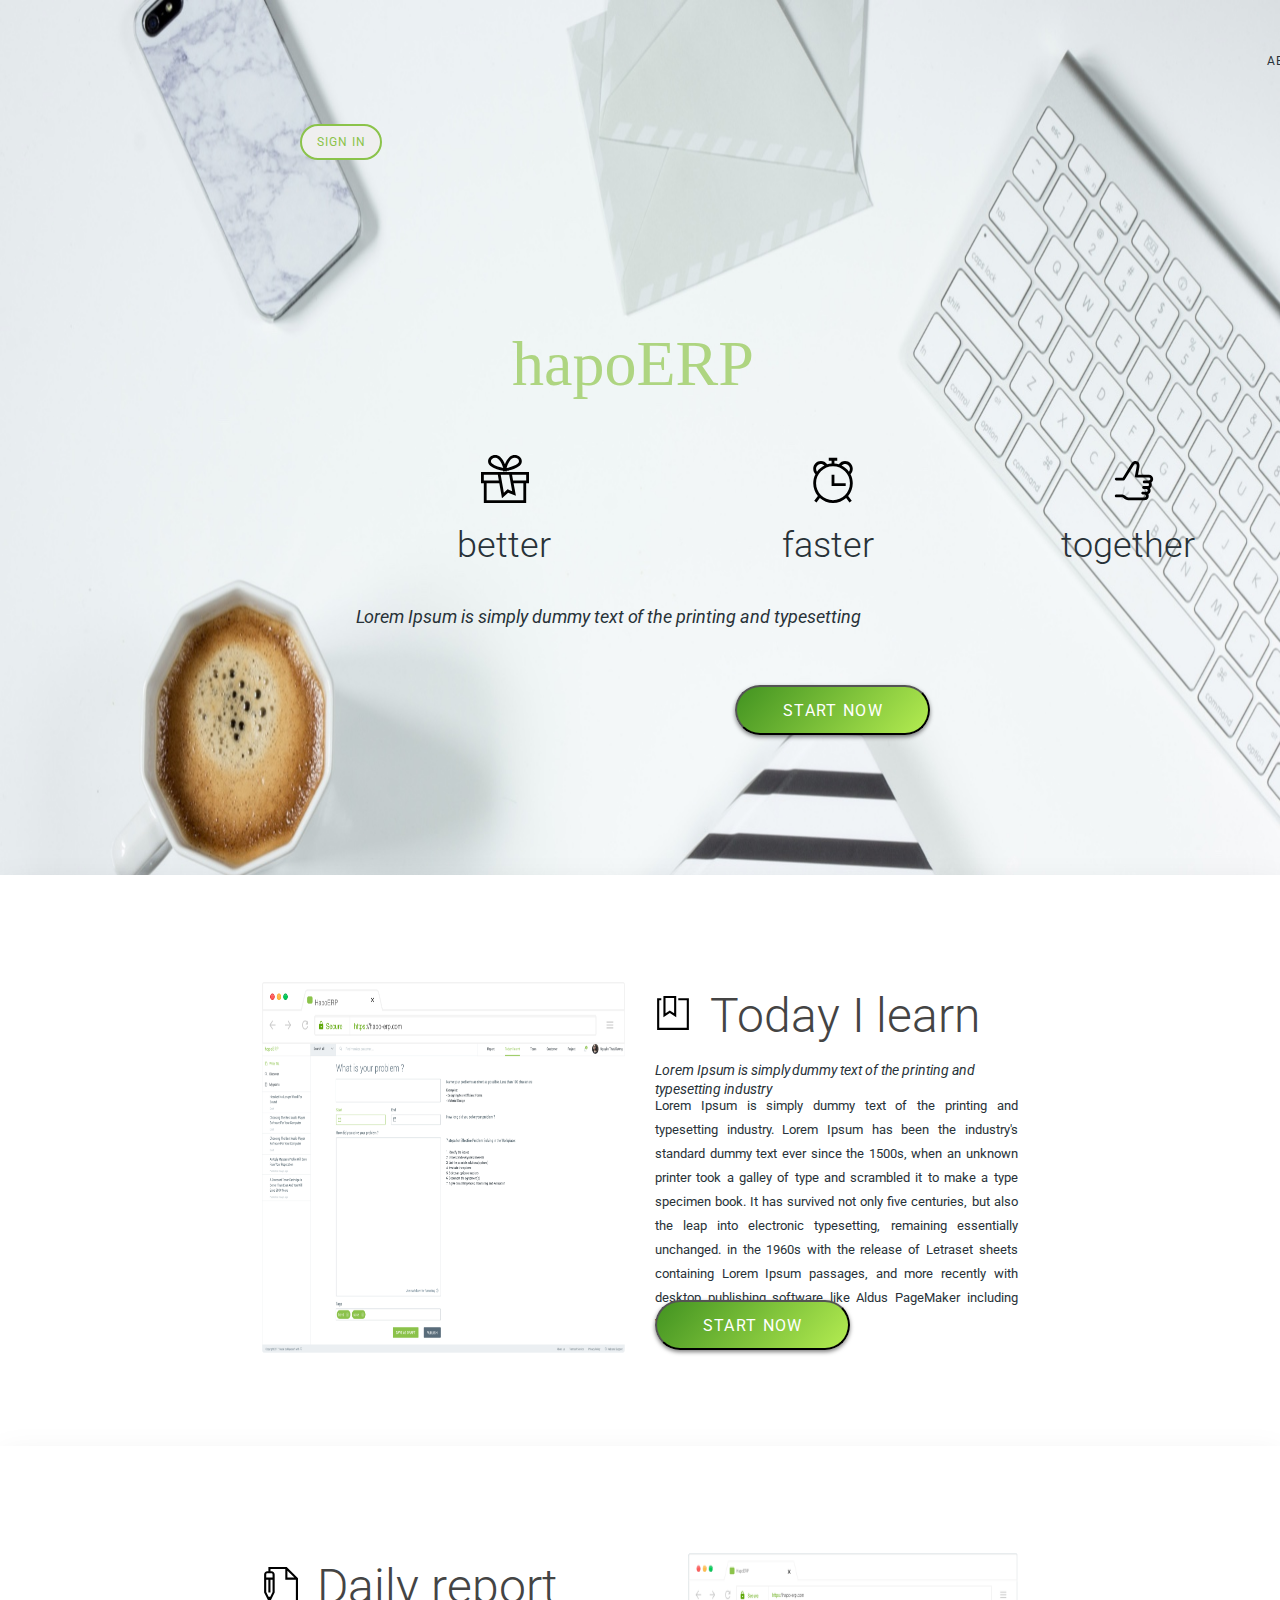
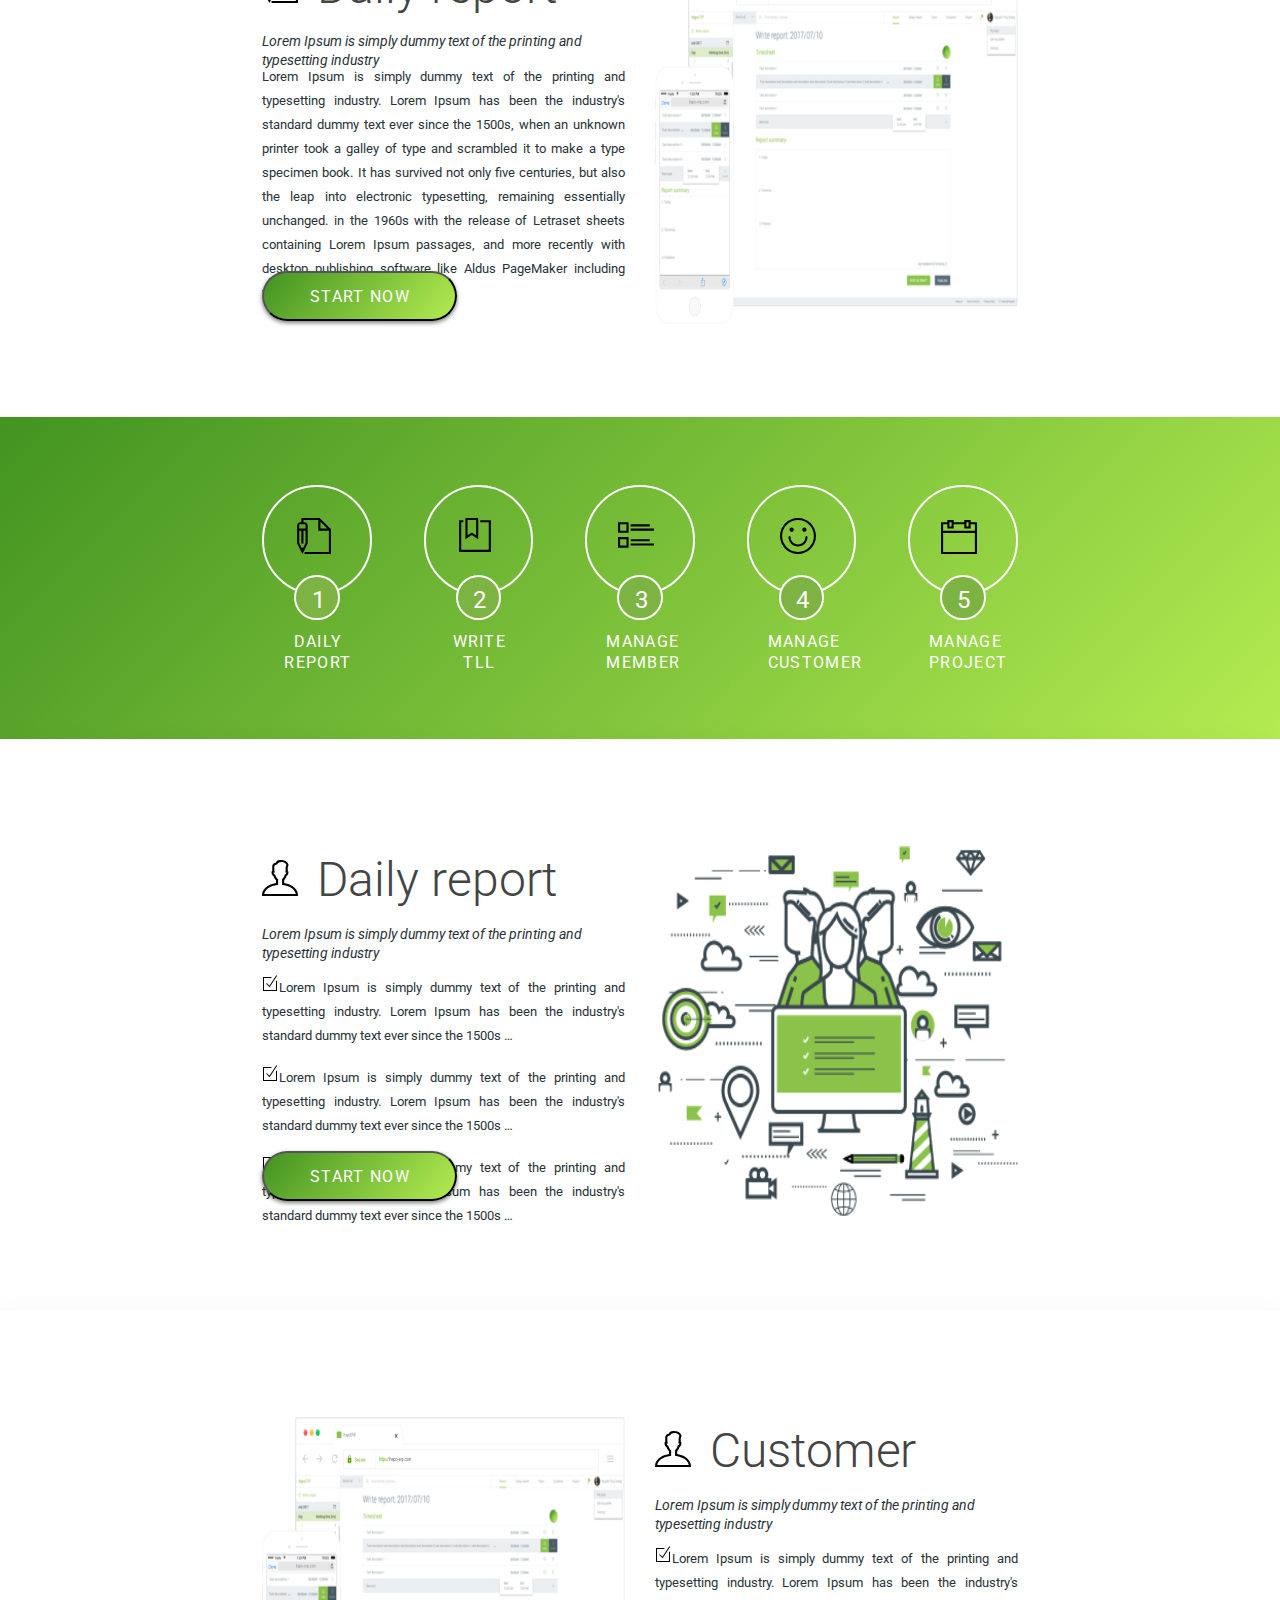
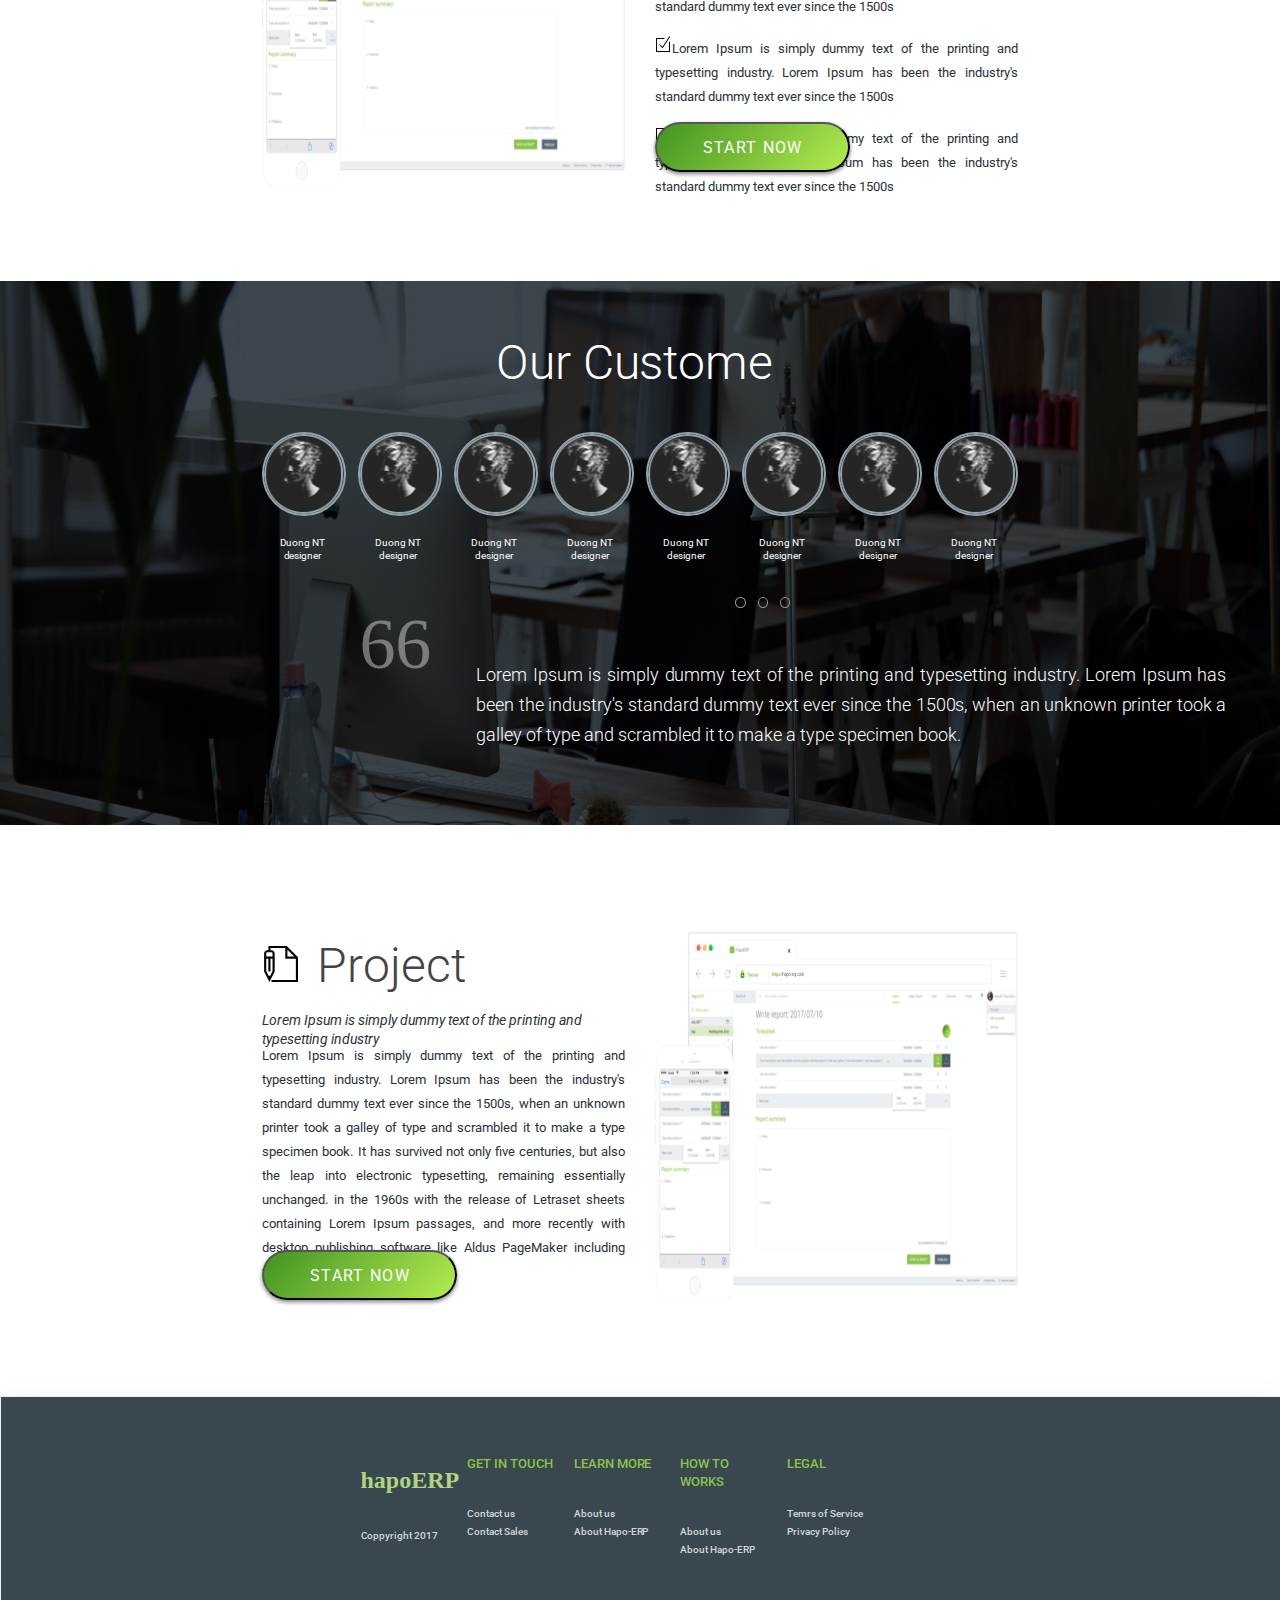
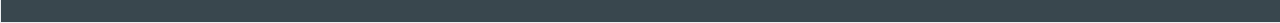
==== commit c0a66c9f: "11/7" ====
--- a/index.html
+++ b/index.html
@@ -8,6 +8,7 @@
     <title>Document</title>
     <link rel="stylesheet" type="text/css" href="css/style.css">
     <link rel="stylesheet" href="css/responsive.css">
+    <meta name="viewport" content="width=device-width, initial-scale=1.0">
     <link href="https://fonts.googleapis.com/css?family=Roboto&display=swap" rel="stylesheet">
 </head>
 
@@ -16,23 +17,23 @@
         <!-- banner -->
         <div class="banner">
             <div class="banner-between">
-                <div class="about-us">About us</div>
-                <button class="sign-in">sign in</button>
+                <p class="about-us">About us</p>
+                <button class="sign-in">SIGN IN</button>
                 <div class="hapo-erp">hapoERP</div>
                 <div class="banner-slogan">
                     <div class="slogan-better">
-                        <img src="img/icon-gift.svg" alt="" class="icon-banner">
+                        <img src="img/icon-gift.svg" alt="" class="icon-banner-bet">
                         <p class="better">better</p>
                     </div>
-                    <div class="slogan-faster"> <img src="img/icon-clock.svg" alt="" class="icon-banner">
+                    <div class="slogan-faster"> <img src="img/icon-clock.svg" alt="" class="icon-banner-fast">
                         <p class="better">faster</p>
                     </div>
-                    <div class="slogan-together"><img src="img/icon-likethumb.svg" alt="" class="icon-banner">
+                    <div class="slogan-together"><img src="img/icon-likethumb.svg" alt="" class="icon-banner-toge">
                         <p class="better">together</p>
                     </div>
                 </div>
                 <div class="i">
-                    Lorem Ipsum is simply dummy text of the printing and typesetting industry
+                    Lorem Ipsum is simply dummy text of the printing and typesetting
                 </div>
                 <div class="o">
                     <button id="button-start">start now</button>
@@ -41,9 +42,9 @@
 
         </div>
         <!-- today i learn -->
-        <div class="mask learnt">
-            <div class="container">
-                <div class="left-container">
+        <div class="mask ">
+            <div class="container">
+                <div class="left-container learnt">
                     <img class="photo" src="img/midleft.png" alt="today-i-leanrt">
                 </div>
                 <div class="right-container ">
@@ -51,12 +52,13 @@
                     <p class="lorem-ipsum-is-simpl-copy">
                         Lorem Ipsum is simply dummy text of the printing and typesetting industry
                     </p>
+                    <img class="photo-responsive" src="img/midleft.png" alt="today-i-leanrt">
                     <p class="lorem-ipsum-is-simpl">
                         Lorem Ipsum is simply dummy text of the printing and typesetting industry. Lorem Ipsum has been the industry's standard dummy text ever since the 1500s, when an unknown printer took a galley of type and scrambled it to make a type specimen book. It has
                         survived not only five centuries, but also the leap into electronic typesetting, remaining essentially unchanged. in the 1960s with the release of Letraset sheets containing Lorem Ipsum passages, and more recently with desktop
                         publishing software like Aldus PageMaker including versions of Lorem Ipsum.
                     </p>
-                    <button id="button-start" class="o">start now</button>
+                    <button id="button-start">start now</button>
                 </div>
 
             </div>
@@ -71,6 +73,7 @@
                     <p class="lorem-ipsum-is-simpl-copy">
                         Lorem Ipsum is simply dummy text of the printing and typesetting industry
                     </p>
+                    <img class="photo-responsive" src="img/daily-report.png" alt="daily-report">
                     <p class="lorem-ipsum-is-simpl">
                         Lorem Ipsum is simply dummy text of the printing and typesetting industry. Lorem Ipsum has been the industry's standard dummy text ever since the 1500s, when an unknown printer took a galley of type and scrambled it to make a type specimen book. It has
                         survived not only five centuries, but also the leap into electronic typesetting, remaining essentially unchanged. in the 1960s with the release of Letraset sheets containing Lorem Ipsum passages, and more recently with desktop
--- a/css/style.css
+++ b/css/style.css
@@ -1,490 +1,540 @@
-                                            .wrapper {
-                                                width: 1920px;
-                                            }
-                                            
-                                            body {
-                                                margin: 0;
-                                                padding: 0;
-                                            }
-                                            /* ........BANNER....... */
-                                            
-                                            .banner {
-                                                width: 100%;
-                                                height: 875px;
-                                                background-image: url(../img/banner.jpeg);
-                                                background-size: 100% 100%;
-                                                background-repeat: no-repeat;
-                                                margin: 0 auto;
-                                            }
-                                            
-                                            .banner-between {
-                                                width: 59%;
-                                                height: 875px;
-                                                margin: 0 auto;
-                                                background: none;
-                                            }
-                                            
-                                            .about-us {
-                                                height: 16px;
-                                                width: 66px;
-                                                color: #283238;
-                                                font-family: Roboto;
-                                                font-size: 12px;
-                                                letter-spacing: 1px;
-                                                line-height: 16px;
-                                                padding-top: 53px;
-                                                padding-left: 954px;
-                                                text-transform: uppercase;
-                                            }
-                                            
-                                            .hapo-erp {
-                                                height: 77px;
-                                                width: 256px;
-                                                color: #AED581;
-                                                font-family: Enso;
-                                                font-size: 64px;
-                                                line-height: 77px;
-                                                margin-top: 165px;
-                                                margin-left: auto;
-                                                margin-right: auto;
-                                            }
-                                            
-                                            .banner-slogan {
-                                                display: flex;
-                                                margin-top: 53px;
-                                                margin-right: auto;
-                                                margin-left: auto;
-                                                width: 750px;
-                                            }
-                                            
-                                            .slogan-faster {
-                                                margin-left: 229px;
-                                            }
-                                            
-                                            .slogan-together {
-                                                margin-left: 183px;
-                                            }
-                                            
-                                            .icon-banner {
-                                                height: 48px;
-                                                width: 52px;
-                                                color: #283238;
-                                                font-family: themify;
-                                                font-size: 48px;
-                                                letter-spacing: 4px;
-                                                line-height: 48px;
-                                                margin-left: 22px;
-                                                margin-bottom: 14px;
-                                            }
-                                            
-                                            .better {
-                                                height: 48px;
-                                                width: 96px;
-                                                color: #283238;
-                                                font-family: Roboto;
-                                                font-size: 36px;
-                                                font-weight: 300;
-                                                letter-spacing: -0.07px;
-                                                line-height: 48px;
-                                                margin-top: 0px;
-                                            }
-                                            
-                                            .faster {
-                                                height: 48px;
-                                                width: 101px;
-                                                color: #283238;
-                                                font-family: Roboto;
-                                                font-size: 36px;
-                                                font-weight: 300;
-                                                letter-spacing: -0.07px;
-                                                line-height: 48px;
-                                                margin-top: 0px;
-                                            }
-                                            
-                                            .together {
-                                                height: 48px;
-                                                width: 141px;
-                                                color: #283238;
-                                                font-family: Roboto;
-                                                font-size: 36px;
-                                                font-weight: 300;
-                                                letter-spacing: -0.07px;
-                                                line-height: 48px;
-                                                margin-top: 0px;
-                                            }
-                                            
-                                            .i {
-                                                margin-top: 17px;
-                                                padding-left: 285px;
-                                                margin-bottom: 6px;
-                                                /* height: 11px;
-                                                    width: 285px; */
-                                                color: #283238;
-                                                font-family: Roboto;
-                                                /* font-size: 9px; */
-                                                font-style: italic;
-                                                /* letter-spacing: -0.02px;
-                                                    line-height: 11px;
-                                                } */
-                                            }
-                                            
-                                            .o {
-                                                margin-left: 473px;
-                                            }
-                                            /* .........general-css.......... */
-                                            
-                                            .mask {
-                                                height: 571px;
-                                                width: 100%;
-                                                background-color: white;
-                                                box-shadow: 0 15px 35px 0 rgba(0, 0, 0, 0.1);
-                                                justify-content: center;
-                                                display: flex;
-                                            }
-                                            
-                                            .container {
-                                                width: 59%;
-                                                height: 371px;
-                                                display: flex;
-                                                justify-content: space-between;
-                                                padding-top: 107.41px;
-                                            }
-                                            
-                                            .left-container {
-                                                width: 48%;
-                                                height: 371px;
-                                            }
-                                            
-                                            .right-container {
-                                                width: 48%;
-                                                height: 371px;
-                                            }
-                                            
-                                            .photo {
-                                                width: 100%;
-                                                height: 100%;
-                                            }
-                                            
-                                            .icon {
-                                                width: 36px;
-                                                height: 36px;
-                                                margin-top: 14px;
-                                                padding-right: 19px;
-                                            }
-                                            
-                                            span {
-                                                height: 63px;
-                                                width: 308px;
-                                                color: #444444;
-                                                font-family: Roboto;
-                                                font-size: 48px;
-                                                font-weight: 300;
-                                                letter-spacing: -0.09px;
-                                                line-height: 63px;
-                                            }
-                                            
-                                            .lorem-ipsum-is-simpl-copy {
-                                                height: 19px;
-                                                width: 100%;
-                                                color: #283238;
-                                                font-family: Roboto;
-                                                font-size: 14px;
-                                                font-style: italic;
-                                                letter-spacing: -0.03px;
-                                                line-height: 19px;
-                                            }
-                                            
-                                            .lorem-ipsum-is-simpl {
-                                                height: 168px;
-                                                width: 100%;
-                                                color: #283238;
-                                                font-family: Roboto;
-                                                font-size: 13px;
-                                                line-height: 24px;
-                                                text-align: justify;
-                                            }
-                                            
-                                            #button-start {
-                                                height: 50px;
-                                                width: 195px;
-                                                border-radius: 100px;
-                                                background: linear-gradient(311.12deg, #B4EC51 0%, #429321 100%);
-                                                box-shadow: 0 2px 4px 0 rgba(0, 0, 0, 0.5);
-                                                cursor: pointer;
-                                                color: white;
-                                                font-family: Roboto;
-                                                font-size: 16px;
-                                                letter-spacing: 1.33px;
-                                                line-height: 21px;
-                                                text-transform: uppercase;
-                                                margin-top: 25px;
-                                            }
-                                            
-                                            ul {
-                                                padding: 0 0 0 0;
-                                            }
-                                            
-                                            ul li {
-                                                padding-top: 17px;
-                                            }
-                                            /* .......today-i-learnt...... */
-                                            /* .......daily-report....... */
-                                            /* .......list-oval-slogan........... */
-                                            
-                                            .rectangle-3 {
-                                                height: 322px;
-                                                width: 100%;
-                                                background: linear-gradient(315deg, #B4EC51 0%, #429321 100%);
-                                                justify-content: center;
-                                                display: flex;
-                                            }
-                                            
-                                            .list-oval {
-                                                width: 50%;
-                                                margin-left: 391.75px;
-                                                margin-top: 68.75px;
-                                                margin-bottom: 70px;
-                                                display: flex;
-                                                justify-content: space-between;
-                                                margin: 68px auto;
-                                            }
-                                            
-                                            .large-oval {
-                                                box-sizing: border-box;
-                                                height: 109.5px;
-                                                width: 109.5px;
-                                                border: 2.5px solid #FFFFFF;
-                                                border-radius: 50%;
-                                            }
-                                            
-                                            .small-oval {
-                                                box-sizing: border-box;
-                                                height: 45.5px;
-                                                width: 45.5px;
-                                                border: 2.5px solid #FFFFFF;
-                                                background-color: #7CB342;
-                                                border-radius: 50%;
-                                                margin-left: 32px;
-                                                margin-top: -20px;
-                                            }
-                                            
-                                            .content {
-                                                height: 42px;
-                                                width: 69px;
-                                                color: #FFFFFF;
-                                                font-family: Roboto;
-                                                font-size: 16px;
-                                                letter-spacing: 1.33px;
-                                                line-height: 21px;
-                                                text-align: center;
-                                                text-transform: uppercase;
-                                                margin-top: 10.75px;
-                                                margin-left: 21px;
-                                            }
-                                            
-                                            .num {
-                                                height: 32px;
-                                                width: 14px;
-                                                color: #FFFFFF;
-                                                font-family: Roboto;
-                                                font-size: 24px;
-                                                letter-spacing: -0.05px;
-                                                line-height: 32px;
-                                                margin-top: 7.25px;
-                                                margin-left: 15.25px;
-                                            }
-                                            
-                                            .icon-list {
-                                                width: 36px;
-                                                height: 36px;
-                                                padding: 31px 31px;
-                                            }
-                                            
-                                            .rectangle-4 {
-                                                height: 544px;
-                                                width: 100%;
-                                                background: linear-gradient(315deg, #B4EC51 0%, #429321 100%);
-                                                justify-content: center;
-                                                display: flex;
-                                                background-size: 100% 100%;
-                                                background-image: url(../img/background2.jpg);
-                                            }
-                                            /* ...........our-customer----------- */
-                                            
-                                            .our-customer {
-                                                width: 59%;
-                                                margin-top: 50px;
-                                                margin-bottom: 29px;
-                                                /* display: flex; */
-                                                /* justify-content: space-between; */
-                                            }
-                                            
-                                            .title {
-                                                height: 63px;
-                                                width: 288px;
-                                                color: #FFFFFF;
-                                                font-family: Roboto;
-                                                font-size: 48px;
-                                                font-weight: 300;
-                                                letter-spacing: -0.09px;
-                                                line-height: 63px;
-                                                margin: 0 auto;
-                                            }
-                                            
-                                            .list-our-customer {
-                                                margin-top: 0px;
-                                                margin-left: 0px;
-                                                display: flex;
-                                                justify-content: space-between;
-                                                margin-top: 38px;
-                                            }
-                                            
-                                            .foot-content {
-                                                height: 31px;
-                                                width: 58px;
-                                                color: #FFFFFF;
-                                                font-family: Roboto;
-                                                font-size: 10px;
-                                                letter-spacing: -0.03px;
-                                                line-height: 13px;
-                                                text-align: center;
-                                                margin-top: 16px;
-                                                margin-left: 11px;
-                                            }
-                                            
-                                            .rectangle-4-copy-2 {
-                                                height: 80px;
-                                                width: 79.36px;
-                                                border: 2px solid #93A4AD;
-                                                border-radius: 100px;
-                                            }
-                                            
-                                            .slide-nav {
-                                                margin-top: 20px;
-                                                display: flex;
-                                                margin-left: 473px;
-                                                width: 55px;
-                                                justify-content: space-between;
-                                            }
-                                            
-                                            .oval-3-copy {
-                                                box-sizing: border-box;
-                                                height: 11px;
-                                                width: 10.71px;
-                                                border: 1px solid #979797;
-                                                border-radius: 50%;
-                                            }
-                                            
-                                            .number-six {
-                                                margin-top: 0px;
-                                                margin-left: 97px;
-                                                height: 73px;
-                                                width: 72px;
-                                                opacity: 0.4;
-                                                color: #FFFFFF;
-                                                font-family: themify;
-                                                font-size: 72px;
-                                                letter-spacing: -0.14px;
-                                                line-height: 73px;
-                                                text-align: justify;
-                                            }
-                                            
-                                            .our-customer-content {
-                                                height: 90px;
-                                                width: 750px;
-                                                color: #FFFFFF;
-                                                font-family: Roboto;
-                                                font-size: 18px;
-                                                font-weight: 300;
-                                                letter-spacing: -0.03px;
-                                                line-height: 30px;
-                                                text-align: justify;
-                                                margin-left: 214px;
-                                                margin-top: -21px;
-                                            }
-                                            
-                                            .number-nine {
-                                                height: 73px;
-                                                width: 72px;
-                                                opacity: 0.4;
-                                                color: #FFFFFF;
-                                                font-family: themify;
-                                                font-size: 72px;
-                                                letter-spacing: -0.14px;
-                                                line-height: 73px;
-                                                text-align: justify;
-                                                margin-left: 1024px;
-                                                margin-top: -36px;
-                                            }
-                                            /* ................. */
-                                            /* ..................footer.................. */
-                                            
-                                            .section-footer {
-                                                height: 180px;
-                                                width: 100%;
-                                                border: 1px solid #ECEFF1;
-                                                background-color: #39474E;
-                                                box-shadow: 0 15px 35px 0 rgba(0, 0, 0, 0.1);
-                                                padding-top: 45px;
-                                                display: flex;
-                                                justify-content: center;
-                                            }
-                                            
-                                            .footer-container {
-                                                width: 55%;
-                                                height: 57%;
-                                                display: flex;
-                                                justify-content: space-between;
-                                                padding-left: 143px;
-                                            }
-                                            
-                                            .footer-about-us {
-                                                width: 73%;
-                                                height: 100%;
-                                                display: flex;
-                                                justify-content: space-between;
-                                            }
-                                            
-                                            .footer-link {
-                                                width: 15%;
-                                                height: 100%;
-                                                display: flex;
-                                                justify-content: space-between;
-                                                padding-top: 30px;
-                                            }
-                                            
-                                            .footer-content {
-                                                width: 17%;
-                                                height: 100%;
-                                            }
-                                            
-                                            .footer-content .content-hapo {
-                                                height: 29px;
-                                                width: 96px;
-                                                color: #AED581;
-                                                font-family: Enso;
-                                                font-size: 24px;
-                                                line-height: 29px;
-                                                margin-bottom: 30px;
-                                            }
-                                            
-                                            .footer-about-us span {
-                                                color: #D0D8DC;
-                                                font-family: Roboto;
-                                                font-size: 10px;
-                                                font-weight: 500;
-                                                letter-spacing: -0.02px;
-                                                line-height: 13px;
-                                                margin-top: 0;
-                                            }
-                                            
-                                            .title-footer-content {
-                                                color: #8BC34A;
-                                                font-family: Roboto;
-                                                font-size: 13px;
-                                                font-weight: 500;
-                                                letter-spacing: -0.03px;
-                                                line-height: 18px;
-                                                text-transform: uppercase;
-                                                margin-bottom: 30px;
-                                            }+.wrapper {
+    width: 1920px;
+}
+
+body {
+    margin: 0;
+    padding: 0;
+}
+
+
+/* ........BANNER....... */
+
+.banner {
+    width: 100%;
+    height: 875px;
+    background-image: url(../img/banner.jpeg);
+    background-size: 100% 100%;
+    background-repeat: no-repeat;
+}
+
+.banner-between {
+    width: 59%;
+    height: 875px;
+    margin-left: auto;
+    margin-right: auto;
+}
+
+.about-us {
+    height: 16px;
+    width: 66px;
+    color: #283238;
+    font-family: Roboto;
+    font-size: 12px;
+    letter-spacing: 1px;
+    line-height: 16px;
+    margin-top: 53px;
+    margin-left: 1005px;
+    float: left;
+    text-transform: uppercase;
+}
+
+.sign-in {
+    height: 36px;
+    width: 82px;
+    border: 2px solid #8BC34A;
+    border-radius: 100px;
+    font-family: Roboto;
+    color: #8BC34A;
+    font-size: 12px;
+    letter-spacing: 1px;
+    line-height: 16px;
+    margin-top: 43px;
+    margin-left: 38px;
+}
+
+.hapo-erp {
+    height: 77px;
+    width: 256px;
+    color: #AED581;
+    font-family: Enso;
+    font-size: 64px;
+    line-height: 77px;
+    margin-left: auto;
+    margin-right: auto;
+    margin-top: 165px;
+}
+
+.banner-slogan {
+    display: flex;
+    margin-top: 53px;
+    margin-left: 195px;
+}
+
+.slogan-faster {
+    margin-left: 229px;
+}
+
+.slogan-together {
+    margin-left: 183px;
+}
+
+.icon-banner-bet {
+    height: 48px;
+    width: 52px;
+    color: #283238;
+    font-family: themify;
+    font-size: 48px;
+    letter-spacing: 4px;
+    line-height: 48px;
+    margin-left: 22px;
+}
+
+.icon-banner-fast {
+    height: 48px;
+    width: 52px;
+    color: #283238;
+    font-family: themify;
+    font-size: 48px;
+    letter-spacing: 4px;
+    line-height: 48px;
+    margin-left: 25px;
+}
+
+.icon-banner-toge {
+    height: 48px;
+    width: 52px;
+    color: #283238;
+    font-family: themify;
+    font-size: 48px;
+    letter-spacing: 4px;
+    line-height: 48px;
+    margin-left: 45px;
+}
+
+.better {
+    height: 48px;
+    width: 96px;
+    color: #283238;
+    font-family: Roboto;
+    font-size: 36px;
+    font-weight: 300;
+    letter-spacing: -0.07px;
+    line-height: 48px;
+    margin-top: 14px;
+}
+
+.faster {
+    height: 48px;
+    width: 101px;
+    color: #283238;
+    font-family: Roboto;
+    font-size: 36px;
+    font-weight: 300;
+    letter-spacing: -0.07px;
+    line-height: 48px;
+    margin-top: 14px;
+}
+
+.together {
+    height: 48px;
+    width: 141px;
+    color: #283238;
+    font-family: Roboto;
+    font-size: 36px;
+    font-weight: 300;
+    letter-spacing: -0.07px;
+    line-height: 48px;
+    margin-top: 14px;
+}
+
+.i {
+    height: 24px;
+    width: 569px;
+    color: #283238;
+    font-family: Roboto;
+    font-size: 18px;
+    font-style: italic;
+    letter-spacing: -0.03px;
+    line-height: 24px;
+    margin-right: auto;
+    margin-left: auto;
+}
+
+.o {
+    margin-top: 31px;
+    margin-left: 473px;
+}
+
+
+/* .........general-css.......... */
+
+.mask {
+    height: 571px;
+    width: 100%;
+    background-color: white;
+    box-shadow: 0 15px 35px 0 rgba(0, 0, 0, 0.1);
+    justify-content: center;
+    display: flex;
+}
+
+.container {
+    width: 59%;
+    height: 371px;
+    display: flex;
+    justify-content: space-between;
+    padding-top: 107.41px;
+}
+
+.left-container {
+    width: 48%;
+    height: 371px;
+}
+
+.right-container {
+    width: 48%;
+    height: 371px;
+}
+
+.photo {
+    width: 100%;
+    height: 100%;
+}
+
+.icon {
+    width: 36px;
+    height: 36px;
+    margin-top: 14px;
+    padding-right: 19px;
+}
+
+span {
+    height: 63px;
+    width: 308px;
+    color: #444444;
+    font-family: Roboto;
+    font-size: 48px;
+    font-weight: 300;
+    letter-spacing: -0.09px;
+    line-height: 63px;
+}
+
+.lorem-ipsum-is-simpl-copy {
+    height: 19px;
+    width: 100%;
+    color: #283238;
+    font-family: Roboto;
+    font-size: 14px;
+    font-style: italic;
+    letter-spacing: -0.03px;
+    line-height: 19px;
+}
+
+.lorem-ipsum-is-simpl {
+    height: 168px;
+    width: 100%;
+    color: #283238;
+    font-family: Roboto;
+    font-size: 13px;
+    line-height: 24px;
+    text-align: justify;
+}
+
+#button-start {
+    height: 50px;
+    width: 195px;
+    border-radius: 100px;
+    background: linear-gradient(311.12deg, #B4EC51 0%, #429321 100%);
+    box-shadow: 0 2px 4px 0 rgba(0, 0, 0, 0.5);
+    cursor: pointer;
+    color: white;
+    font-family: Roboto;
+    font-size: 16px;
+    letter-spacing: 1.33px;
+    line-height: 21px;
+    text-transform: uppercase;
+    margin-top: 25px;
+}
+
+ul {
+    padding: 0 0 0 0;
+}
+
+ul li {
+    padding-top: 17px;
+}
+
+
+/* .......today-i-learnt...... */
+
+
+/* .......daily-report....... */
+
+
+/* .......list-oval-slogan........... */
+
+.rectangle-3 {
+    height: 322px;
+    width: 100%;
+    background: linear-gradient(315deg, #B4EC51 0%, #429321 100%);
+    justify-content: center;
+    display: flex;
+}
+
+.list-oval {
+    width: 59%;
+    margin-left: 391.75px;
+    margin-top: 68.75px;
+    margin-bottom: 70px;
+    display: flex;
+    justify-content: space-between;
+    margin: 68px auto;
+}
+
+.large-oval {
+    box-sizing: border-box;
+    height: 109.5px;
+    width: 109.5px;
+    border: 2.5px solid #FFFFFF;
+    border-radius: 50%;
+}
+
+.small-oval {
+    box-sizing: border-box;
+    height: 45.5px;
+    width: 45.5px;
+    border: 2.5px solid #FFFFFF;
+    background-color: #7CB342;
+    border-radius: 50%;
+    margin-left: 32px;
+    margin-top: -20px;
+}
+
+.content {
+    height: 42px;
+    width: 69px;
+    color: #FFFFFF;
+    font-family: Roboto;
+    font-size: 16px;
+    letter-spacing: 1.33px;
+    line-height: 21px;
+    text-align: center;
+    text-transform: uppercase;
+    margin-top: 10.75px;
+    margin-left: 21px;
+}
+
+.num {
+    height: 32px;
+    width: 14px;
+    color: #FFFFFF;
+    font-family: Roboto;
+    font-size: 24px;
+    letter-spacing: -0.05px;
+    line-height: 32px;
+    margin-top: 7.25px;
+    margin-left: 15.25px;
+}
+
+.icon-list {
+    width: 36px;
+    height: 36px;
+    padding: 31px 31px;
+}
+
+.rectangle-4 {
+    height: 544px;
+    width: 100%;
+    background: linear-gradient(315deg, #B4EC51 0%, #429321 100%);
+    justify-content: center;
+    display: flex;
+    background-size: 100% 100%;
+    background-image: url(../img/background2.jpg);
+}
+
+
+/* ...........our-customer----------- */
+
+.our-customer {
+    width: 59%;
+    margin-top: 50px;
+    margin-bottom: 29px;
+}
+
+.title {
+    height: 63px;
+    width: 288px;
+    color: #FFFFFF;
+    font-family: Roboto;
+    font-size: 48px;
+    font-weight: 300;
+    letter-spacing: -0.09px;
+    line-height: 63px;
+    margin: 0 auto;
+}
+
+.list-our-customer {
+    margin-top: 0px;
+    margin-left: 0px;
+    display: flex;
+    justify-content: space-between;
+    margin-top: 38px;
+}
+
+.foot-content {
+    height: 31px;
+    width: 58px;
+    color: #FFFFFF;
+    font-family: Roboto;
+    font-size: 10px;
+    letter-spacing: -0.03px;
+    line-height: 13px;
+    text-align: center;
+    margin-top: 16px;
+    margin-left: 11px;
+}
+
+.rectangle-4-copy-2 {
+    height: 80px;
+    width: 79.36px;
+    border: 2px solid #93A4AD;
+    border-radius: 100px;
+}
+
+.slide-nav {
+    margin-top: 20px;
+    display: flex;
+    margin-left: 473px;
+    width: 55px;
+    justify-content: space-between;
+}
+
+.oval-3-copy {
+    box-sizing: border-box;
+    height: 11px;
+    width: 10.71px;
+    border: 1px solid #979797;
+    border-radius: 50%;
+}
+
+.number-six {
+    margin-top: 0px;
+    margin-left: 97px;
+    height: 73px;
+    width: 72px;
+    opacity: 0.4;
+    color: #FFFFFF;
+    font-family: themify;
+    font-size: 72px;
+    letter-spacing: -0.14px;
+    line-height: 73px;
+    text-align: justify;
+}
+
+.our-customer-content {
+    height: 90px;
+    width: 750px;
+    color: #FFFFFF;
+    font-family: Roboto;
+    font-size: 18px;
+    font-weight: 300;
+    letter-spacing: -0.03px;
+    line-height: 30px;
+    text-align: justify;
+    margin-left: 214px;
+    margin-top: -21px;
+}
+
+.number-nine {
+    height: 73px;
+    width: 72px;
+    opacity: 0.4;
+    color: #FFFFFF;
+    font-family: themify;
+    font-size: 72px;
+    letter-spacing: -0.14px;
+    line-height: 73px;
+    text-align: justify;
+    margin-left: 1024px;
+    margin-top: -36px;
+}
+
+
+/* ................. */
+
+
+/* ..................footer.................. */
+
+.section-footer {
+    height: 180px;
+    width: 100%;
+    border: 1px solid #ECEFF1;
+    background-color: #39474E;
+    box-shadow: 0 15px 35px 0 rgba(0, 0, 0, 0.1);
+    padding-top: 45px;
+    display: flex;
+    justify-content: center;
+}
+
+.footer-container {
+    width: 55%;
+    height: 57%;
+    display: flex;
+    justify-content: space-between;
+    padding-left: 143px;
+}
+
+.footer-about-us {
+    width: 73%;
+    height: 100%;
+    display: flex;
+    justify-content: space-between;
+}
+
+.footer-link {
+    width: 15%;
+    height: 100%;
+    display: flex;
+    justify-content: space-between;
+    padding-top: 30px;
+}
+
+.footer-content {
+    width: 17%;
+    height: 100%;
+}
+
+.footer-content .content-hapo {
+    height: 29px;
+    width: 96px;
+    color: #AED581;
+    font-family: Enso;
+    font-size: 24px;
+    line-height: 29px;
+    margin-bottom: 30px;
+}
+
+.footer-about-us span {
+    color: #D0D8DC;
+    font-family: Roboto;
+    font-size: 10px;
+    font-weight: 500;
+    letter-spacing: -0.02px;
+    line-height: 13px;
+    margin-top: 0;
+}
+
+.title-footer-content {
+    color: #8BC34A;
+    font-family: Roboto;
+    font-size: 13px;
+    font-weight: 500;
+    letter-spacing: -0.03px;
+    line-height: 18px;
+    text-transform: uppercase;
+    margin-bottom: 30px;
+}
+
+.photo-responsive {
+    display: none;
+}--- a/css/responsive.css
+++ b/css/responsive.css
@@ -1 +1,93 @@
-@media only screen and (max-width: 480px) {}+    @media only screen and (max-width: 480px) {
+        .mask {
+            height: 687px;
+            width: 100%;
+            background-color: white;
+            box-shadow: 0 15px 35px 0 rgba(0, 0, 0, 0.1);
+            justify-content: center;
+            display: flex;
+        }
+        .container {
+            width: 59%;
+            height: 371px;
+            display: flex;
+            justify-content: space-between;
+            padding-top: 107.41px;
+        }
+        .left-container {
+            width: 48%;
+            height: 371px;
+            background-color: red;
+            /* display: none; */
+        }
+        .left-container .learnt {
+            display: none;
+        }
+        .left-container .photo {
+            display: none;
+        }
+        .right-container {
+            width: 48%;
+            height: 371px;
+        }
+        .photo {
+            width: 100%;
+            height: 100%;
+        }
+        .icon {
+            width: 36px;
+            height: 36px;
+            margin-top: 14px;
+            padding-right: 19px;
+        }
+        span {
+            height: 63px;
+            width: 308px;
+            color: #444444;
+            font-family: Roboto;
+            font-size: 48px;
+            font-weight: 300;
+            letter-spacing: -0.09px;
+            line-height: 63px;
+        }
+        .lorem-ipsum-is-simpl-copy {
+            height: 19px;
+            width: 100%;
+            color: #283238;
+            font-family: Roboto;
+            font-size: 14px;
+            font-style: italic;
+            letter-spacing: -0.03px;
+            line-height: 19px;
+        }
+        .lorem-ipsum-is-simpl {
+            height: 168px;
+            width: 100%;
+            color: #283238;
+            font-family: Roboto;
+            font-size: 13px;
+            line-height: 24px;
+            text-align: justify;
+        }
+        #button-start {
+            height: 50px;
+            width: 195px;
+            border-radius: 100px;
+            background: linear-gradient(311.12deg, #B4EC51 0%, #429321 100%);
+            box-shadow: 0 2px 4px 0 rgba(0, 0, 0, 0.5);
+            cursor: pointer;
+            color: white;
+            font-family: Roboto;
+            font-size: 16px;
+            letter-spacing: 1.33px;
+            line-height: 21px;
+            text-transform: uppercase;
+            margin-top: 25px;
+        }
+        ul {
+            padding: 0 0 0 0;
+        }
+        ul li {
+            padding-top: 17px;
+        }
+    }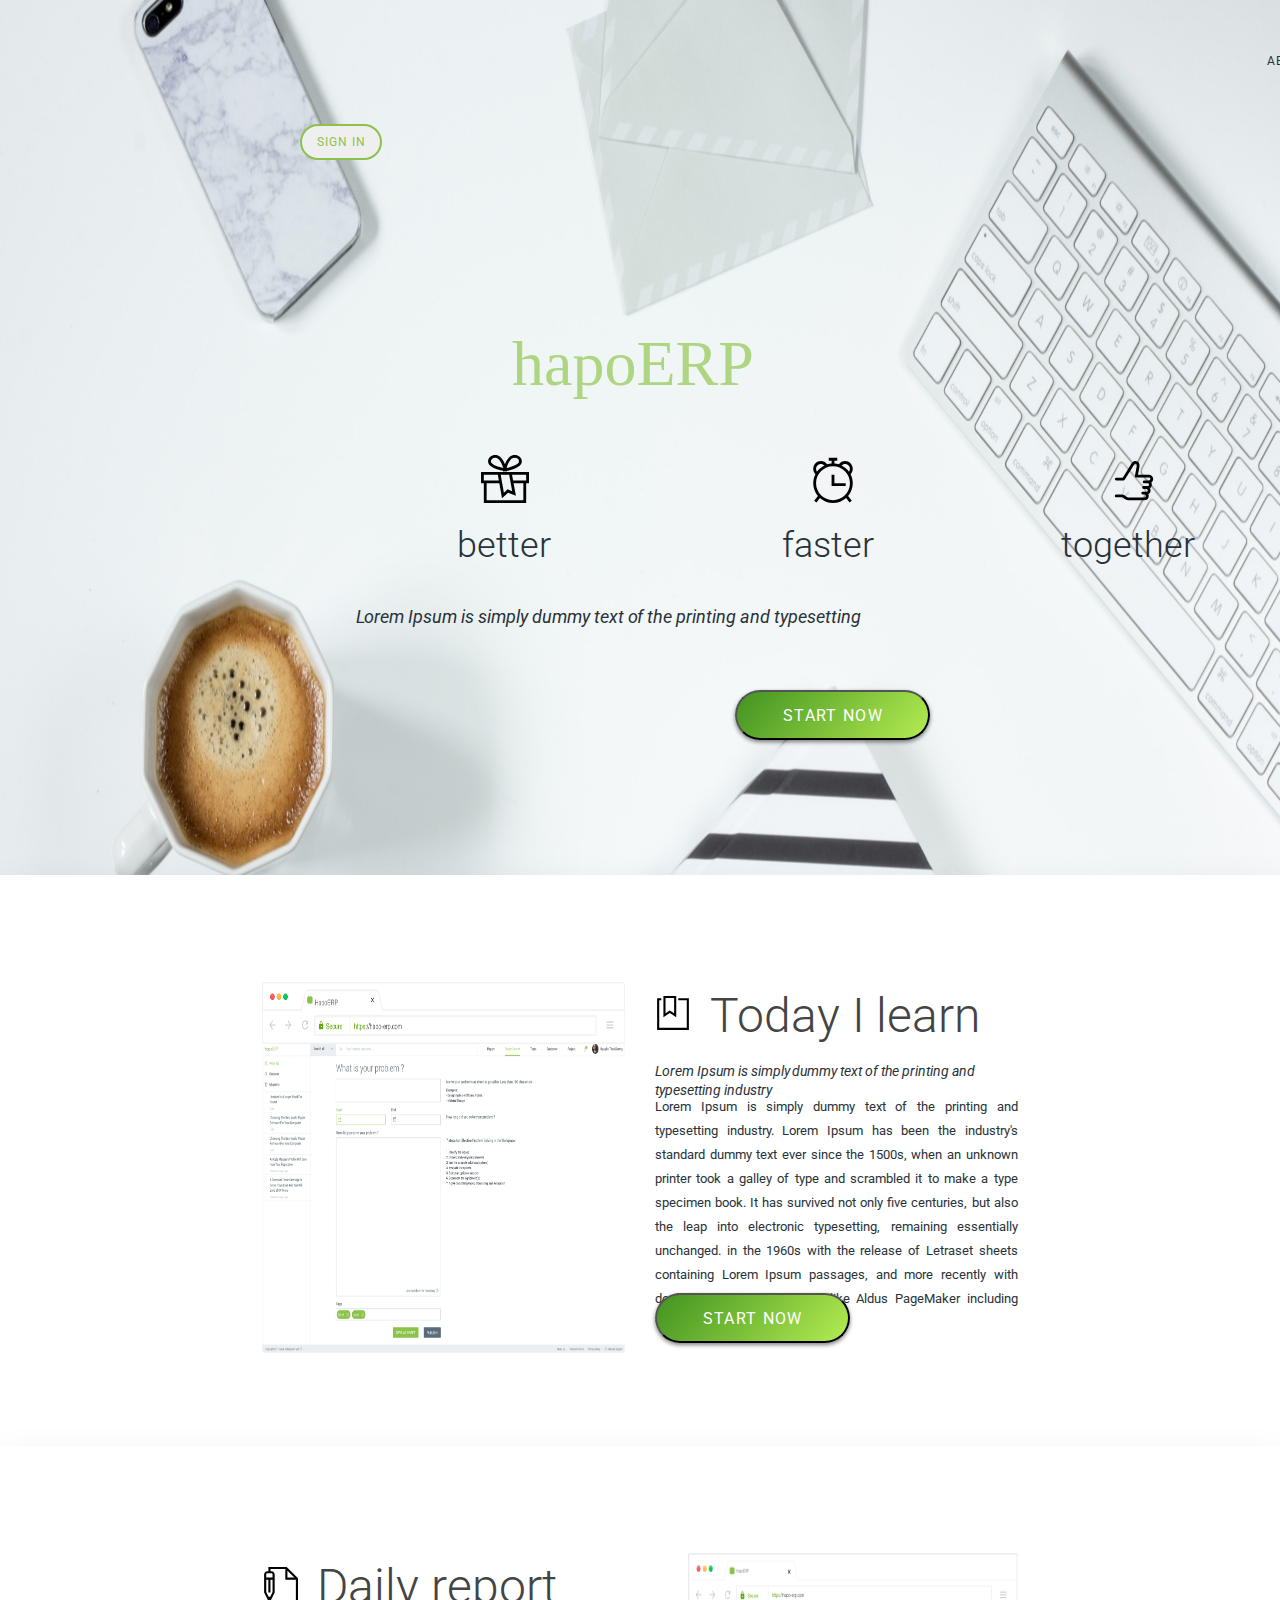
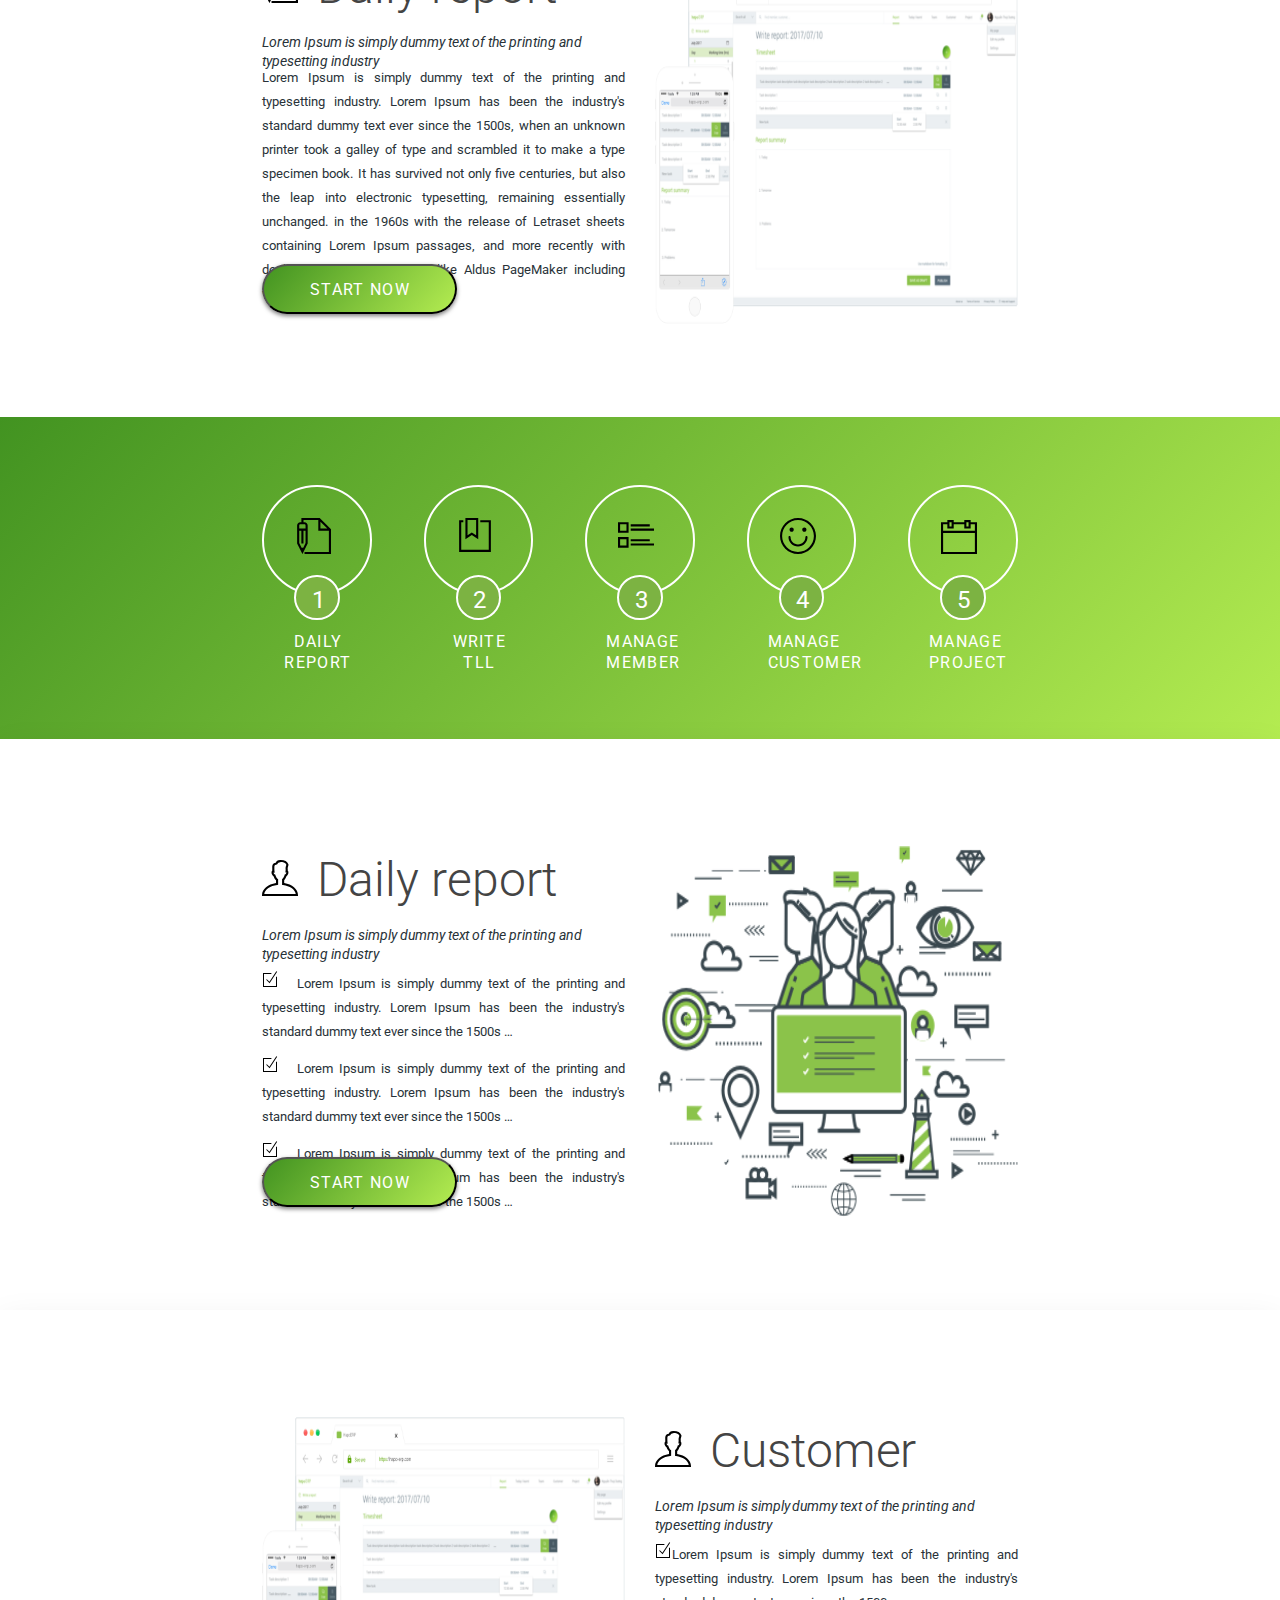
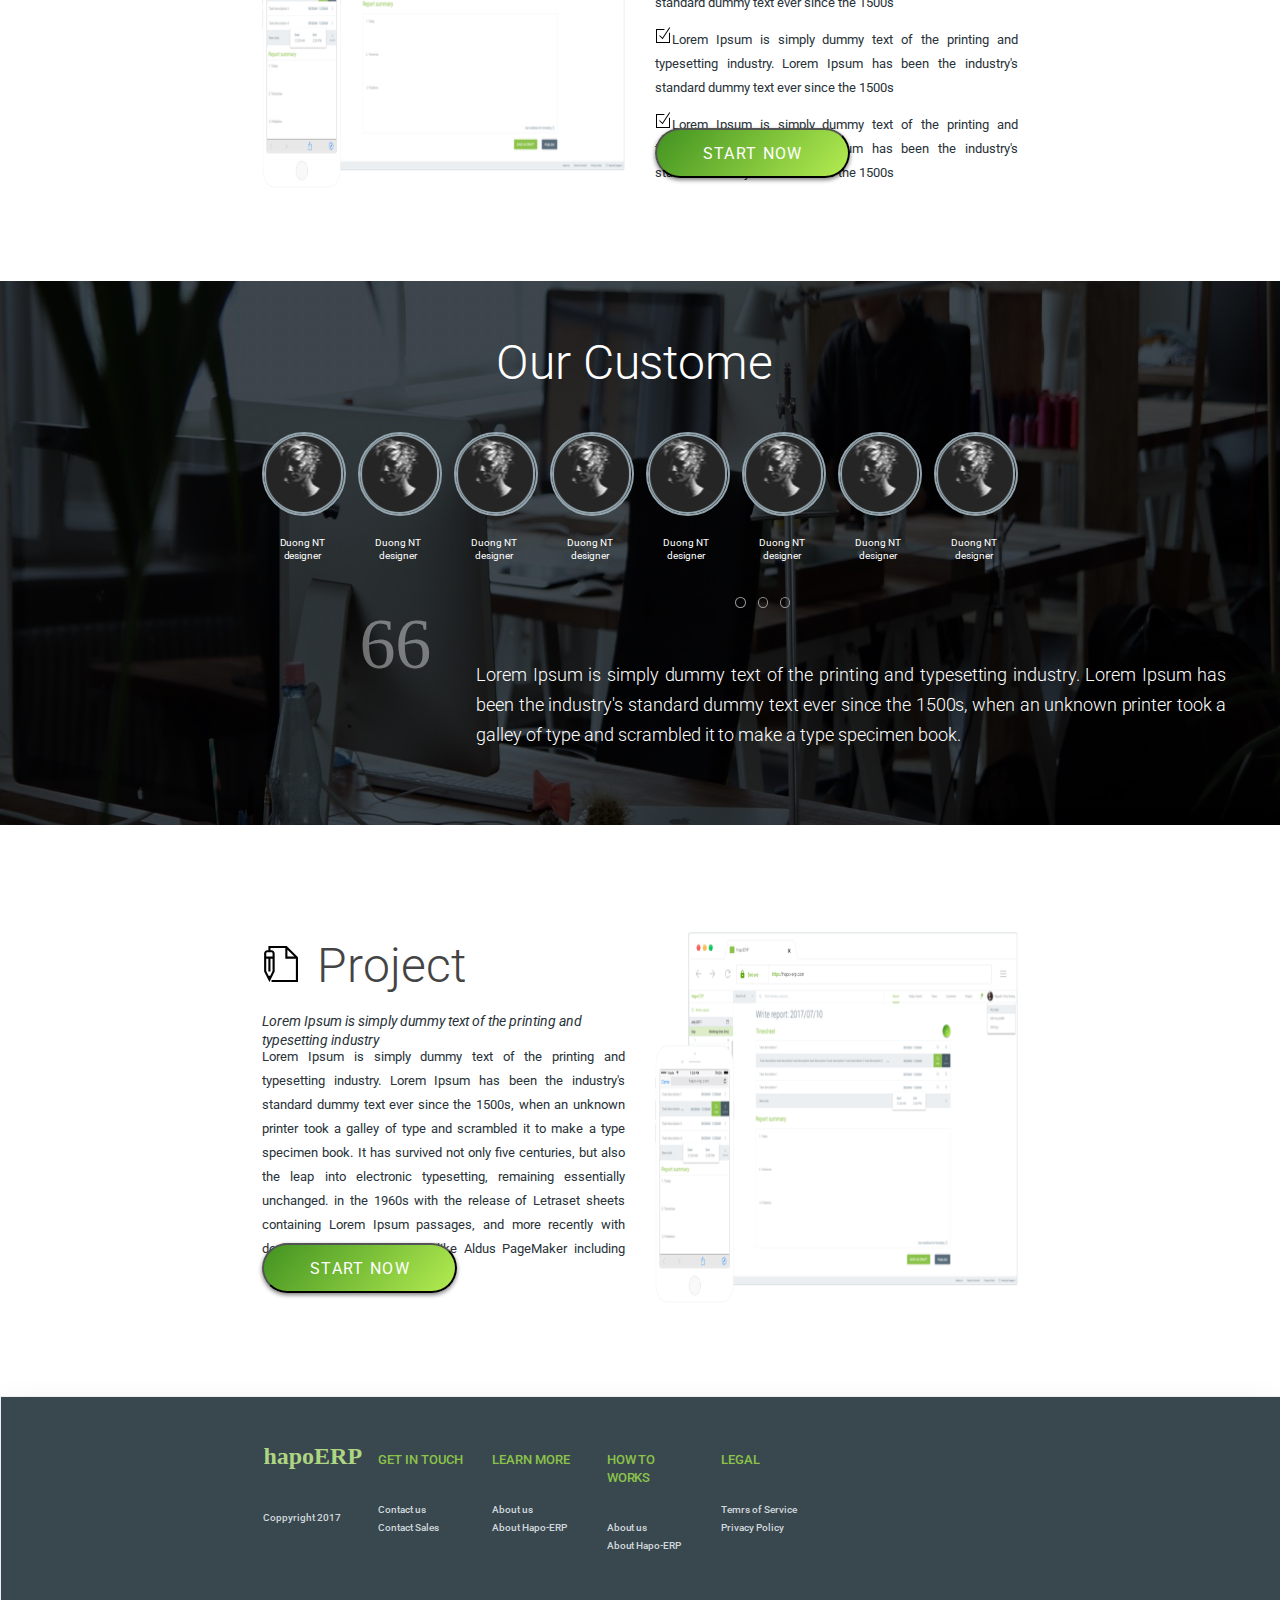
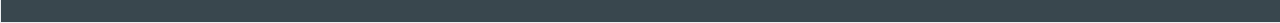
==== commit 09169824: "12/7" ====
--- a/index.html
+++ b/index.html
@@ -147,9 +147,9 @@
                     </p>
                     <div class="lorem-ipsum-is-simpl">
                         <ul style="list-style-type:none">
-                            <li><img src="img/icon78-themify.svg" alt="">Lorem Ipsum is simply dummy text of the printing and typesetting industry. Lorem Ipsum has been the industry's standard dummy text ever since the 1500s …</li>
-                            <li><img src="img/icon78-themify.svg" alt="">Lorem Ipsum is simply dummy text of the printing and typesetting industry. Lorem Ipsum has been the industry's standard dummy text ever since the 1500s …</li>
-                            <li><img src="img/icon78-themify.svg" alt="">Lorem Ipsum is simply dummy text of the printing and typesetting industry. Lorem Ipsum has been the industry's standard dummy text ever since the 1500s …</li>
+                            <li><img src="img/icon78-themify.svg" alt="" class="icon-li">Lorem Ipsum is simply dummy text of the printing and typesetting industry. Lorem Ipsum has been the industry's standard dummy text ever since the 1500s …</li>
+                            <li><img src="img/icon78-themify.svg" alt="" class="icon-li">Lorem Ipsum is simply dummy text of the printing and typesetting industry. Lorem Ipsum has been the industry's standard dummy text ever since the 1500s …</li>
+                            <li><img src="img/icon78-themify.svg" alt="" class="icon-li">Lorem Ipsum is simply dummy text of the printing and typesetting industry. Lorem Ipsum has been the industry's standard dummy text ever since the 1500s …</li>
                         </ul>
                     </div>
                     <button id="button-start">start now</button>
--- a/css/style.css
+++ b/css/style.css
@@ -166,6 +166,10 @@
     margin-left: 473px;
 }
 
+.icon-li {
+    margin-right: 18px;
+}
+
 
 /* .........general-css.......... */
 
@@ -228,6 +232,7 @@
     font-style: italic;
     letter-spacing: -0.03px;
     line-height: 19px;
+    margin-top: 15px;
 }
 
 .lorem-ipsum-is-simpl {
@@ -238,6 +243,8 @@
     font-size: 13px;
     line-height: 24px;
     text-align: justify;
+    margin-top: 11px;
+    margin-bottom: 0px;
 }
 
 #button-start {
@@ -253,7 +260,7 @@
     letter-spacing: 1.33px;
     line-height: 21px;
     text-transform: uppercase;
-    margin-top: 25px;
+    margin-top: 30px;
 }
 
 ul {
@@ -261,7 +268,7 @@
 }
 
 ul li {
-    padding-top: 17px;
+    padding-top: 12px;
 }
 
 
@@ -477,11 +484,10 @@
 }
 
 .footer-container {
-    width: 55%;
+    width: 59%;
     height: 57%;
     display: flex;
     justify-content: space-between;
-    padding-left: 143px;
 }
 
 .footer-about-us {
@@ -511,7 +517,8 @@
     font-family: Enso;
     font-size: 24px;
     line-height: 29px;
-    margin-bottom: 30px;
+    margin-bottom: 36px;
+    margin-top: 0px;
 }
 
 .footer-about-us span {
@@ -533,6 +540,7 @@
     line-height: 18px;
     text-transform: uppercase;
     margin-bottom: 30px;
+    margin-top: 9px;
 }
 
 .photo-responsive {
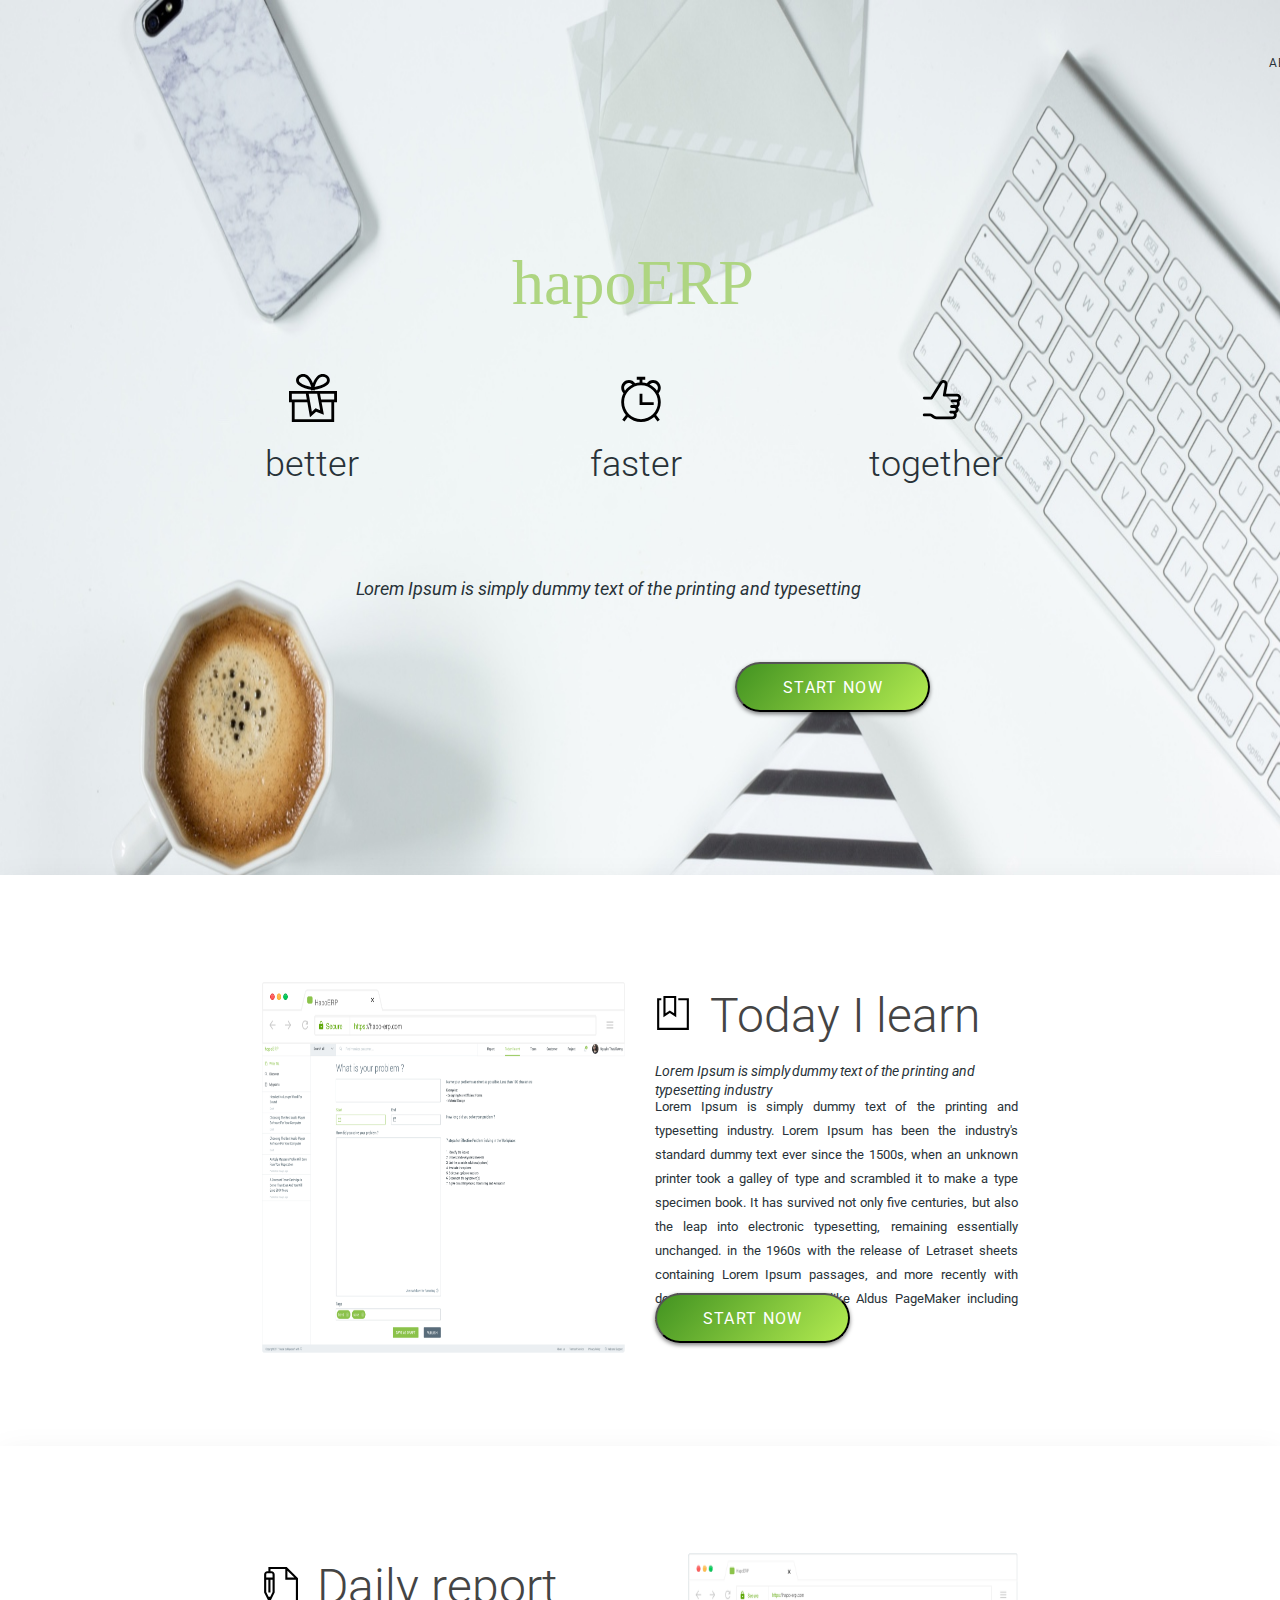
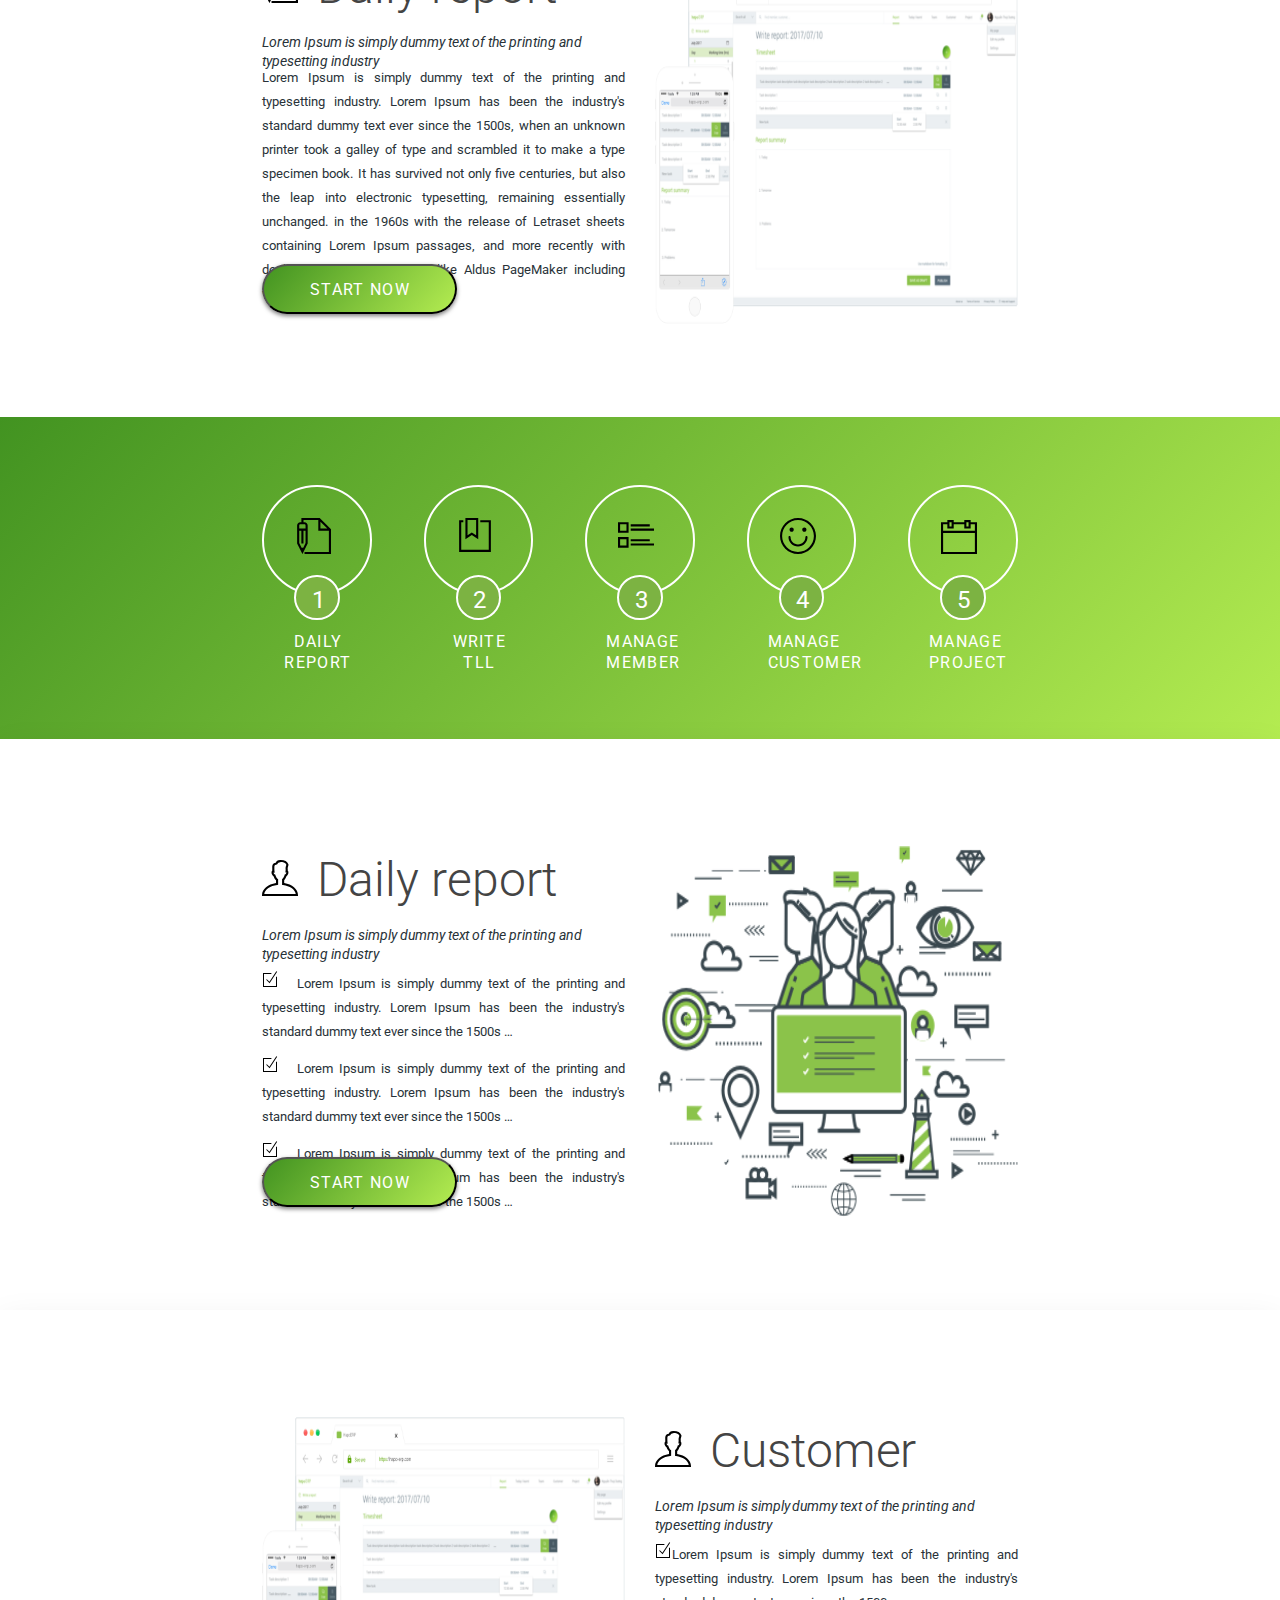
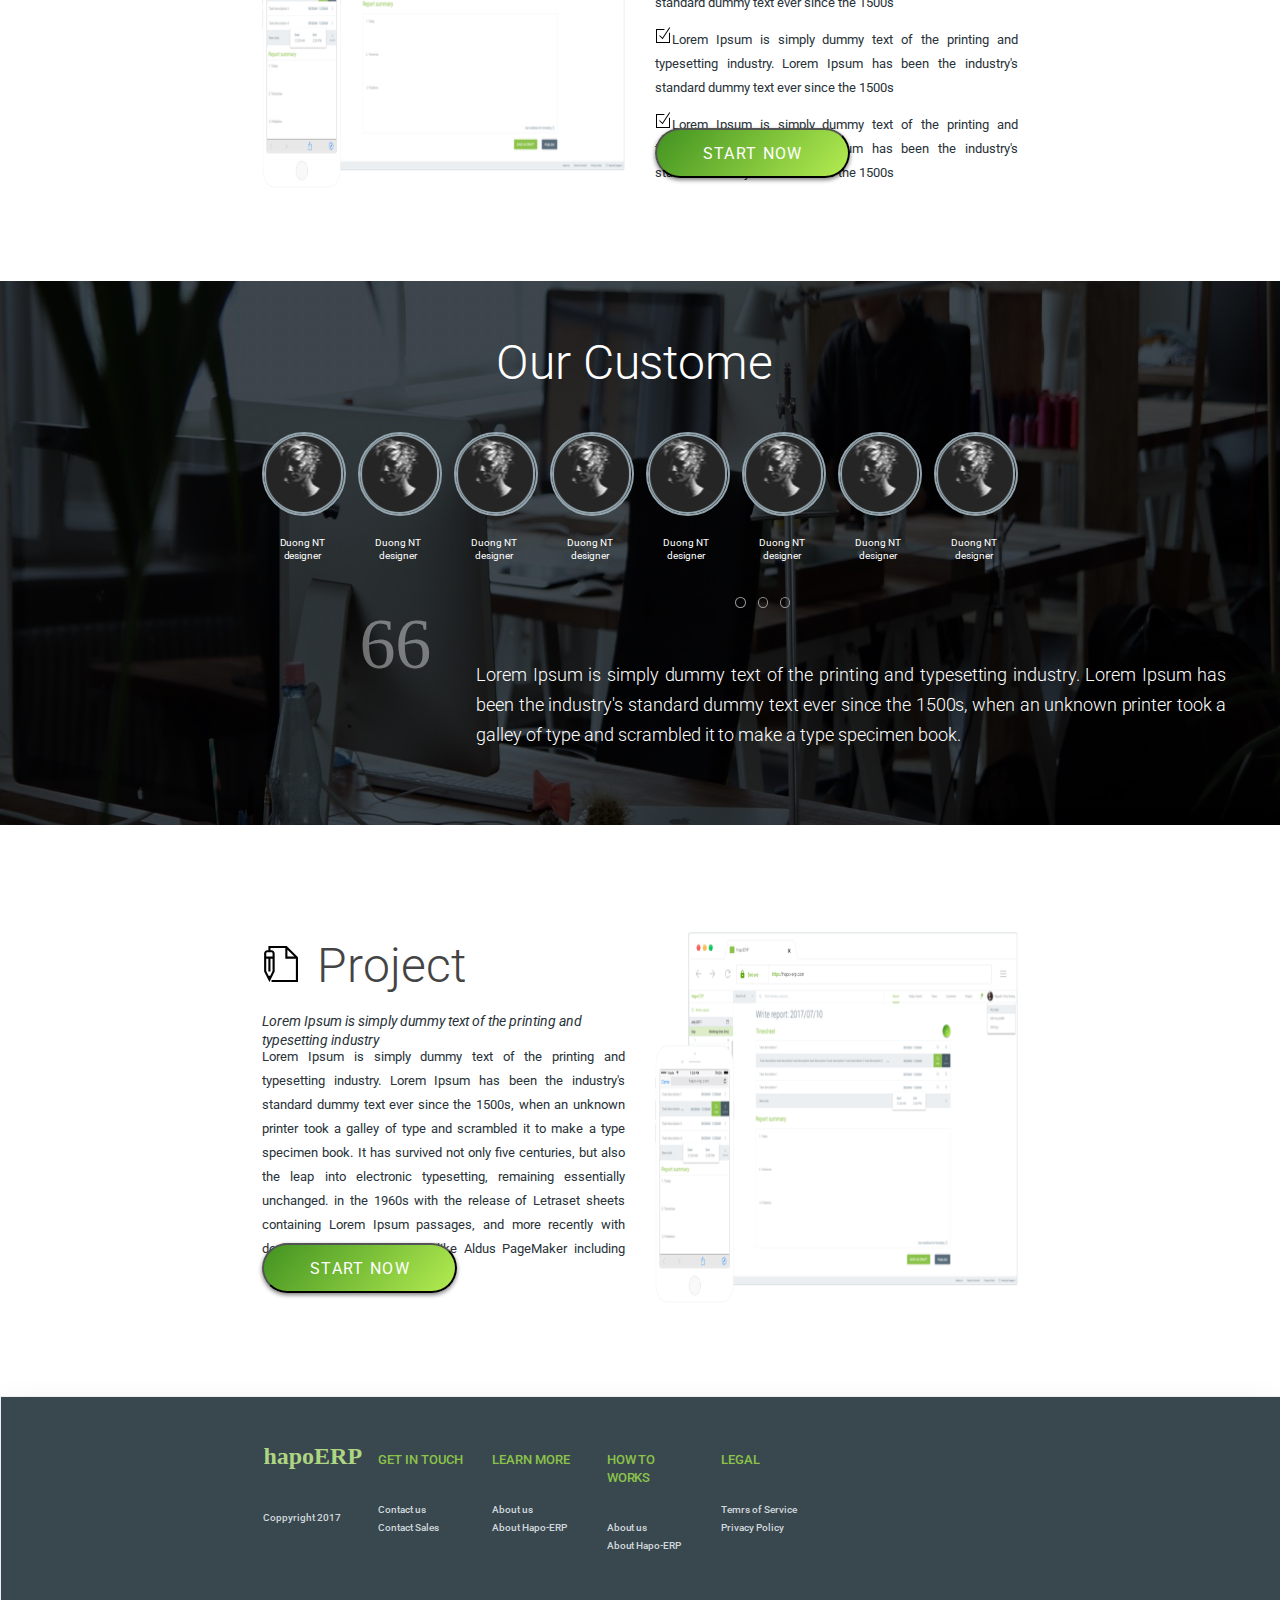
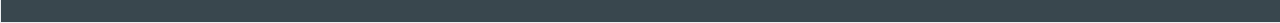
==== commit 6a4005e5: "15/7/2019" ====
--- a/index.html
+++ b/index.html
@@ -17,8 +17,10 @@
         <!-- banner -->
         <div class="banner">
             <div class="banner-between">
-                <p class="about-us">About us</p>
-                <button class="sign-in">SIGN IN</button>
+                <div class="top-banner">
+                    <p class="about-us">About us</p>
+                    <button class="sign-in">SIGN IN</button>
+                </div>
                 <div class="hapo-erp">hapoERP</div>
                 <div class="banner-slogan">
                     <div class="slogan-better">
--- a/css/style.css
+++ b/css/style.css
@@ -12,10 +12,15 @@
 
 .banner {
     width: 100%;
-    height: 875px;
     background-image: url(../img/banner.jpeg);
     background-size: 100% 100%;
     background-repeat: no-repeat;
+}
+
+.top-banner {
+    width: 186px;
+    margin-left: 1007px;
+    padding-top: 43px;
 }
 
 .banner-between {
@@ -33,8 +38,6 @@
     font-size: 12px;
     letter-spacing: 1px;
     line-height: 16px;
-    margin-top: 53px;
-    margin-left: 1005px;
     float: left;
     text-transform: uppercase;
 }
@@ -49,7 +52,6 @@
     font-size: 12px;
     letter-spacing: 1px;
     line-height: 16px;
-    margin-top: 43px;
     margin-left: 38px;
 }
 
@@ -68,7 +70,10 @@
 .banner-slogan {
     display: flex;
     margin-top: 53px;
-    margin-left: 195px;
+    margin-bottom: 53px;
+    margin-left: auto;
+    margin-right: auto;
+    width: 750px;
 }
 
 .slogan-faster {
--- a/css/responsive.css
+++ b/css/responsive.css
@@ -1,93 +1 @@
-    @media only screen and (max-width: 480px) {
-        .mask {
-            height: 687px;
-            width: 100%;
-            background-color: white;
-            box-shadow: 0 15px 35px 0 rgba(0, 0, 0, 0.1);
-            justify-content: center;
-            display: flex;
-        }
-        .container {
-            width: 59%;
-            height: 371px;
-            display: flex;
-            justify-content: space-between;
-            padding-top: 107.41px;
-        }
-        .left-container {
-            width: 48%;
-            height: 371px;
-            background-color: red;
-            /* display: none; */
-        }
-        .left-container .learnt {
-            display: none;
-        }
-        .left-container .photo {
-            display: none;
-        }
-        .right-container {
-            width: 48%;
-            height: 371px;
-        }
-        .photo {
-            width: 100%;
-            height: 100%;
-        }
-        .icon {
-            width: 36px;
-            height: 36px;
-            margin-top: 14px;
-            padding-right: 19px;
-        }
-        span {
-            height: 63px;
-            width: 308px;
-            color: #444444;
-            font-family: Roboto;
-            font-size: 48px;
-            font-weight: 300;
-            letter-spacing: -0.09px;
-            line-height: 63px;
-        }
-        .lorem-ipsum-is-simpl-copy {
-            height: 19px;
-            width: 100%;
-            color: #283238;
-            font-family: Roboto;
-            font-size: 14px;
-            font-style: italic;
-            letter-spacing: -0.03px;
-            line-height: 19px;
-        }
-        .lorem-ipsum-is-simpl {
-            height: 168px;
-            width: 100%;
-            color: #283238;
-            font-family: Roboto;
-            font-size: 13px;
-            line-height: 24px;
-            text-align: justify;
-        }
-        #button-start {
-            height: 50px;
-            width: 195px;
-            border-radius: 100px;
-            background: linear-gradient(311.12deg, #B4EC51 0%, #429321 100%);
-            box-shadow: 0 2px 4px 0 rgba(0, 0, 0, 0.5);
-            cursor: pointer;
-            color: white;
-            font-family: Roboto;
-            font-size: 16px;
-            letter-spacing: 1.33px;
-            line-height: 21px;
-            text-transform: uppercase;
-            margin-top: 25px;
-        }
-        ul {
-            padding: 0 0 0 0;
-        }
-        ul li {
-            padding-top: 17px;
-        }
-    }+    @media only screen and (max-width: 480px) {}